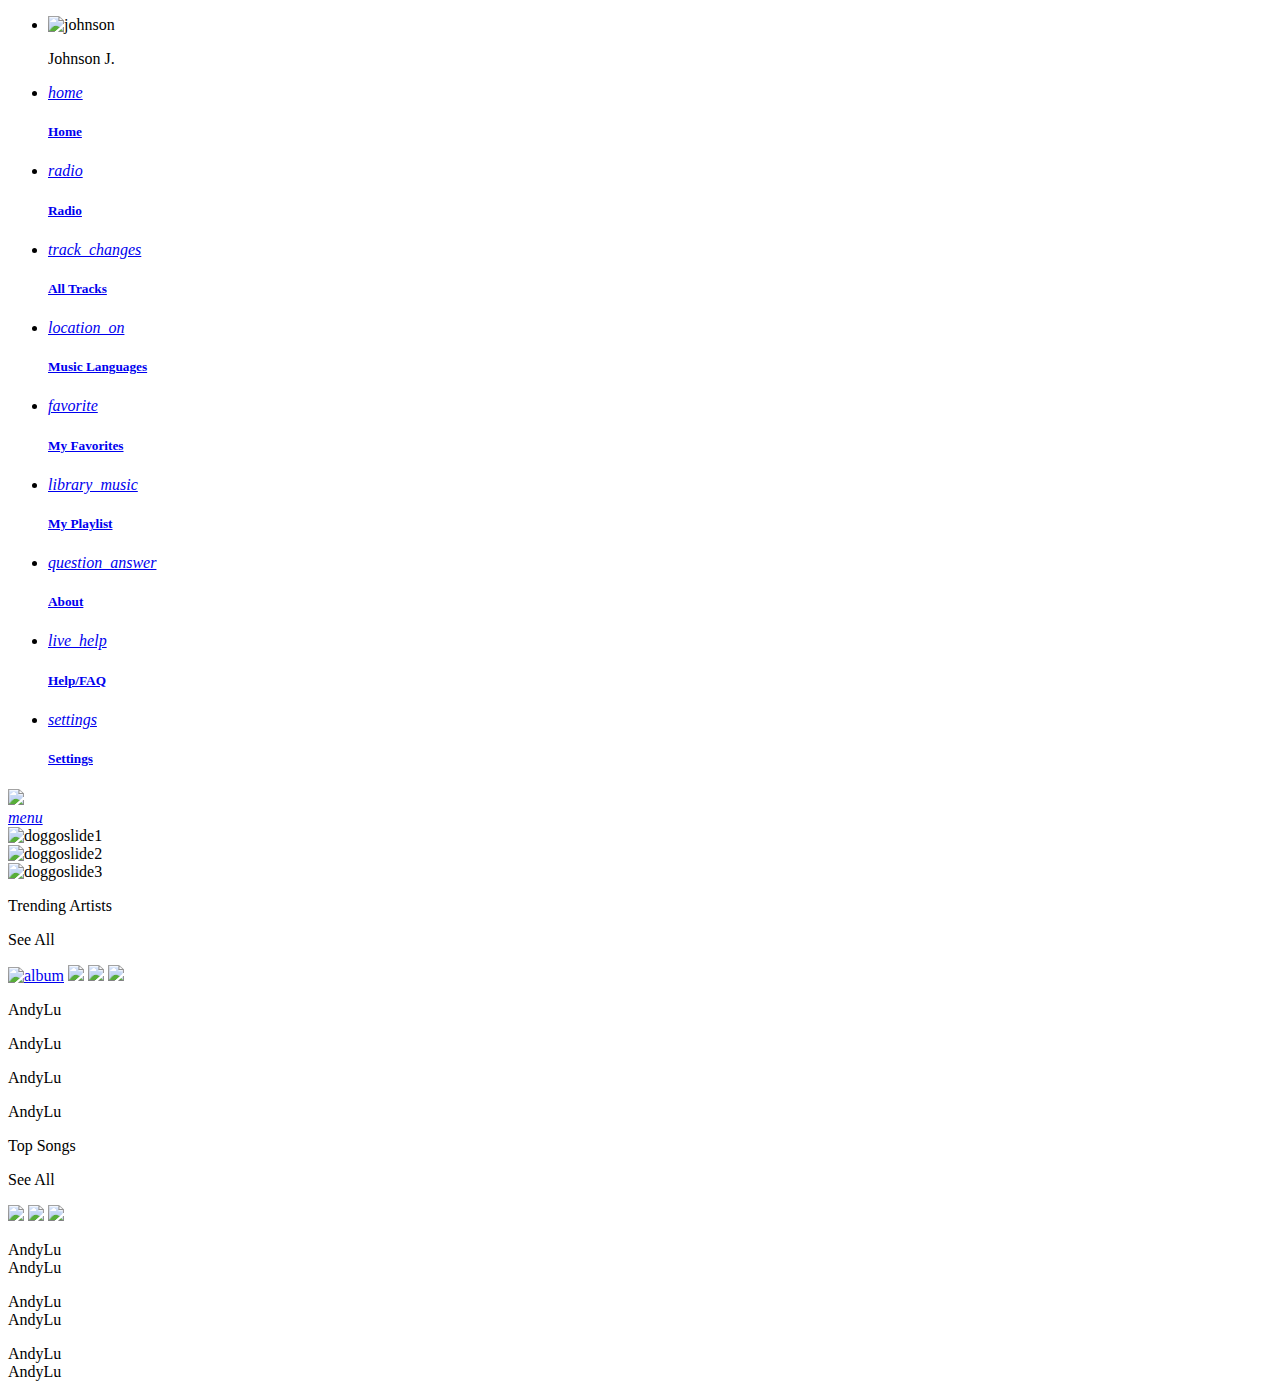
==== index.html @ 695f32c4 "Add files via upload" ====
<!doctype html>
<html>
<head>
<meta charset="utf-8">
<meta name="viewport" content="width=device-width, initial-scale=1.0">
<title>app</title>
<link href="css/framework7.min.css" rel="stylesheet">
<link href="css/f7-icons.css" rel="stylesheet">
<link href="css/material-icons.css" rel="stylesheet">
<link href="css/style.css" rel="stylesheet">
</head>

<body>
	
	<div id="app">
      <!-- Statusbar overlay -->
      <div class="statusbar"></div>

      <!-- Your main view, should have "view-main" class -->
      <div class="view view-main view-init">
      
		  <section class="panel panel-left panel-cover">
		  	
			  
			<div class="block">
		  	<div class="list media-list">
				<ul>
					
				<li>
					<div class="row">
					<img src="img/Artboard 14.png" class="johnson col-30" alt="johnson"> 
					<p class="col-70">Johnson J.</p>
					</div>
					
					
				</li>
					
				<li>
					<a href="#" class="item-content item-link panel-close">
						<div class="item-media">
							<i class="material-icons">home</i>
						</div>
						
						
						<div class="item-inner">
						<div class="item-title-row">
						<h5 class="item-title">Home</h5></div>
						<div class="item-text"></div>
						</div>
						</a>
				</li>
				<li>
					
					<a href="/radio/" class="item-content item-link panel-close">
						<div class="item-media">
						<i class="material-icons">radio</i>
						
						
						</div>
						<div class="item-inner">
						<div class="item-title-row">
						<h5 class="item-title">Radio</h5></div>
						<div class="item-text"></div>
						
						
						</div>
						
						
					</a>
				</li>
				
					<li>
					<a href="/espresso/" class="item-content item-link panel-close">
						<div class="item-media">
							<i class="material-icons">track_changes</i>
						
						</div>
						<div class="item-inner">
						<div class="item-title-row">
						<h5 class="item-title">All Tracks</h5></div>
						<div class="item-text"></div>
					
						</div>
						
						
					</a>
				</li>
				<li>
					<a href="/adopta/" class="item-content item-link panel-close">
						<div class="item-media">
							<i class="material-icons">location_on</i>
						
						</div>
						
						<div class="item-inner">
						<div class="item-title-row">
						<h5 class="item-title">Music Languages</h5></div>
						<div class="item-text"></div>
						
						
						</div>
						
						
					</a>
				</li>
					
					<li>
					<a href="/veterinario/" class="item-content item-link panel-close">
						<div class="item-media">
							<i class="material-icons">favorite</i>
						
						
						</div>
						
					<div class="item-inner">
						<div class="item-title-row">
						<h5 class="item-title">My Favorites</h5></div>
						<div class="item-text"></div>
						
						
						</div>
						
						
					</a>
				</li>
					
					
			
				
				<li>
					<a href="/chat/" class="item-content item-link  panel-close">
						<div class="item-media">
							<i class="material-icons">library_music</i>
						</div>
						
						
				
						
						<div class="item-inner">
						<div class="item-title-row">
						<h5 class="item-title">My Playlist</h5></div>
						<div class="item-text"></div>
						
						
						</div>
						
						
					</a>
				</li>
				<li>
					<a href="/rastrear/" class="item-content item-link panel-close">
						<div class="item-media">
							<i class="material-icons">question_answer</i>
						
						
						</div>
						
						
						<div class="item-inner">
						<div class="item-title-row">
						<h5 class="item-title">About</h5></div>
						<div class="item-text"></div>
						
						
						</div>
						
						
					</a>
				</li>
				
				
				<li>
					<a href="/about/" class="item-content item-link panel-close">
						<div class="item-media">
							<i class="material-icons">live_help</i>
						
						
						</div>
						
						
						<div class="item-inner">
						<div class="item-title-row">
						<h5 class="item-title">Help/FAQ</h5></div>
						<div class="item-text"></div>
						
						
						</div>
						
						
					</a>
				</li>
						
				<li>
					<a href="/about/" class="item-content item-link panel-close">
						<div class="item-media">
							<i class="material-icons">settings</i>
						
						
						</div>
						
						
						<div class="item-inner">
						<div class="item-title-row">
						<h5 class="item-title">Settings</h5></div>
						<div class="item-text"></div>
						
						
						</div>
						
						
					</a>
				</li>	
				
				</ul>
			</div>
			</div> 
			 
			  
			  
		  </section>
		  
		  
		  
        <section data-name="home" class="page">

          <!-- Top Navbar -->
          <nav class="navbar">
            <div class="navbar-inner">
              <div class="title">
				 
				  <img src="img/Love&Barks-02.png" class="img-fluid logo">
				  
				  
				 </div>
			<div class="right">
			<a href="#" class="link panel-open" data-panel="left"><i class="material-icons">menu</i></a>
				
			
			</div>
            </div>
          </nav>

  
          <!-- Scrollable page content -->
          <div class="page-content">
			  	<article class="block">
	
			<div class="swiper-container swiper-init" data-speed="400" data-space-between="40" data-slides-per-view="1" data-pagination='{"el": ".swiper-pagination"}'>
    <!-- Slides wrapper -->
		<div class="swiper-wrapper">
			<!-- Slides -->
			<div class="swiper-slide"> 
				<img src="img/Slider/slider1.jpg" class="img-fluid" alt="doggoslide1">
				
				
			</div>
			
			<div class="swiper-slide">
				<img src="img/slider2.jpg" class="img-fluid" alt="doggoslide2">
				
			
			</div>
			<div class="swiper-slide">
				<img src= "img/Slider/slider3.jpg" class="img-fluid" alt="doggoslide3">
				 
				 
			</div>
			
			
			

		</div>
		<!-- Pagination, if required -->
		<div class="swiper-pagination"></div>
	</div>
		</article>	
			  
			  
		
			  
			  
		<article class="block">
			
			<div class="row">
			<p class="col-70 blue1">Trending Artists</p> 
			<p class="col-20">See All</p> 
			</div> 
			  
			<div class="row">
				<a href="/espresso/" class="col-25"><img class="trending-artist col-100" src="img/Artistas/artist1.jpg" alt="album"></a>
				<img class="trending-artist col-25" src="img/Artistas/asrtist4.jpg">
				<img class="trending-artist col-25" src="img/junior-moran-1314434-unsplash (1).jpg">
				<img class="trending-artist col-25" src="img/philipe-cavalcante-539505-unsplash.jpg">
			</div>
			
			<div class="row">
			<p class="col-25 nombre1">AndyLu</p>
			<p class="col-25 nombre1">AndyLu</p>
			<p class="col-25 nombre1">AndyLu</p>
			<p class="col-25 nombre17">AndyLu</p>
			</div>
		
			<div class="row">
			<p class="col-70 blue1">Top Songs</p> 
			<p class="col-30">See All</p> 
			</div> 
			  <div class="row">
				<img class="topsong col-33" src="img/alb1.jpg">
				<img class="topsong col-33" src="img/alb4.jpg">
				 <img class="topsong col-33" src="img/alb3.jpg">
				 
			</div>
			<div class="row">
			<p class="col-33 nombre1 blue1">AndyLu <br><span> AndyLu</span></p>
			<p class="col-33 nombre1 blue1">AndyLu <br><span> AndyLu</span></p>
			<p class="col-33 nombre1 blue1">AndyLu <br><span> AndyLu</span></p>
			
			</div>
			
			  
			  
			  
          		
		
			  </article>  
		</div>
		 </section>
     </div>
     </div>
	
	
	
	
	
		

	<script src="js/framework7.min.js"></script>
	<script src="js/my-app.js"></script>
	
</body>
</html>
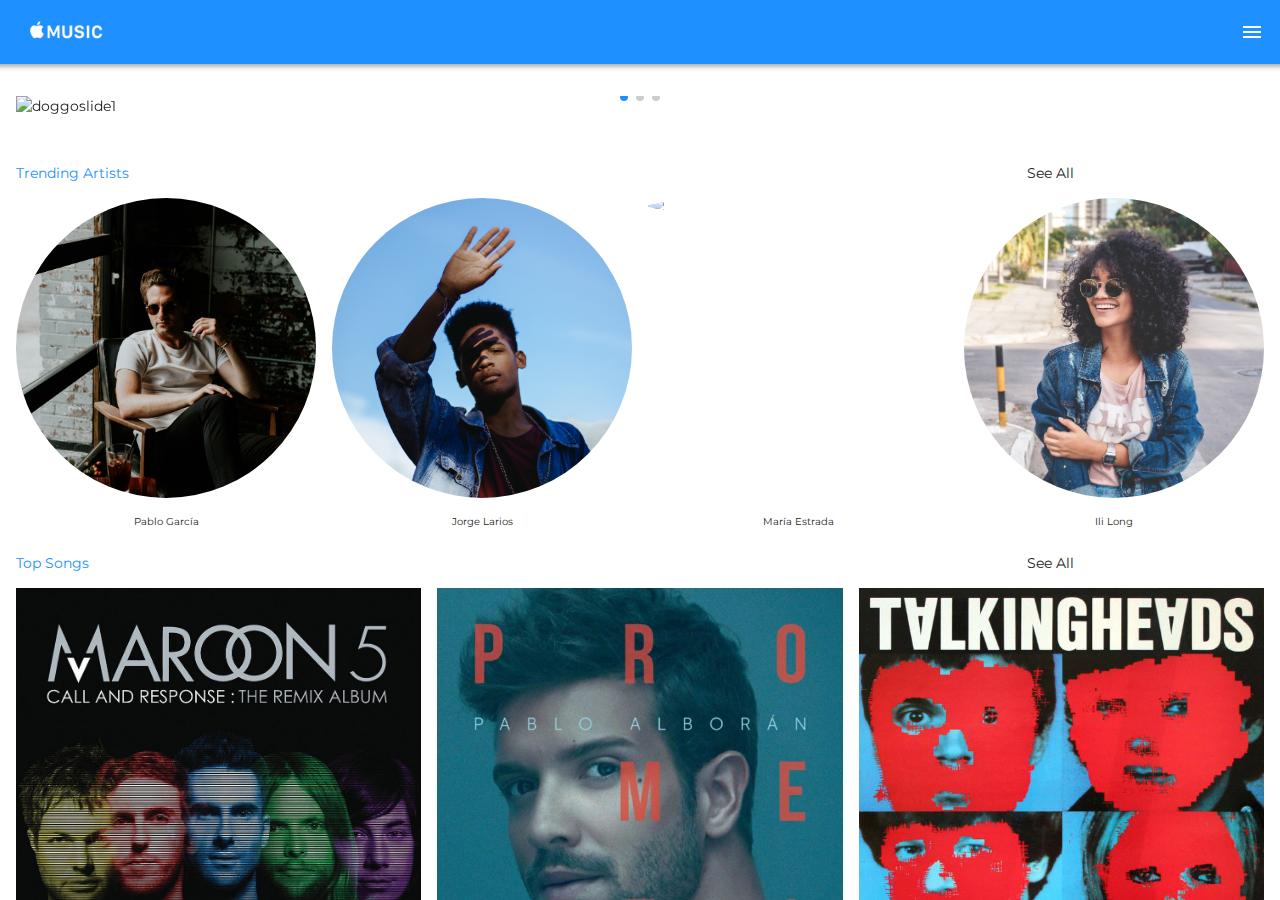
==== commit b5b35b3e: "Add files via upload" ====
--- a/index.html
+++ b/index.html
@@ -28,8 +28,8 @@
 					
 				<li>
 					<div class="row">
-					<img src="img/Artboard 14.png" class="johnson col-30" alt="johnson"> 
-					<p class="col-70">Johnson J.</p>
+					<img src="img/adele.jpg" class="johnson col-30" alt="johnson"> 
+					<p class="col-70">Adele</p>
 					</div>
 					
 					
@@ -228,7 +228,7 @@
             <div class="navbar-inner">
               <div class="title">
 				 
-				  <img src="img/Love&Barks-02.png" class="img-fluid logo">
+				  <img src="img/apple_music_logo_png_49059.png" class="img-fluid logo">
 				  
 				  
 				 </div>
@@ -294,26 +294,26 @@
 			</div>
 			
 			<div class="row">
-			<p class="col-25 nombre1">AndyLu</p>
-			<p class="col-25 nombre1">AndyLu</p>
-			<p class="col-25 nombre1">AndyLu</p>
-			<p class="col-25 nombre17">AndyLu</p>
+			<p class="col-25 nombre1">Pablo García</p>
+			<p class="col-25 nombre1">Jorge Larios</p>
+			<p class="col-25 nombre1">María Estrada</p>
+			<p class="col-25 nombre1">Ili Long</p>
 			</div>
 		
 			<div class="row">
 			<p class="col-70 blue1">Top Songs</p> 
-			<p class="col-30">See All</p> 
+			<p class="col-20">See All</p> 
 			</div> 
 			  <div class="row">
-				<img class="topsong col-33" src="img/alb1.jpg">
+				<a href="/radio/" class="col-33"><img class="topsong col-100" src="img/alb1.jpg"></a>
 				<img class="topsong col-33" src="img/alb4.jpg">
 				 <img class="topsong col-33" src="img/alb3.jpg">
 				 
 			</div>
 			<div class="row">
-			<p class="col-33 nombre1 blue1">AndyLu <br><span> AndyLu</span></p>
-			<p class="col-33 nombre1 blue1">AndyLu <br><span> AndyLu</span></p>
-			<p class="col-33 nombre1 blue1">AndyLu <br><span> AndyLu</span></p>
+			<p class="col-33 nombre1 blue1">Remix Album <br><span> Maroon 5</span></p>
+			<p class="col-33 nombre1 blue1">Prometo<br><span> Pablo Alboran</span></p>
+			<p class="col-33 nombre1 blue1">Remain Light <br><span>Talking Heads</span></p>
 			
 			</div>
 			
--- a/css/framework7.min.css
+++ b/css/framework7.min.css
@@ -0,0 +1,12 @@
+/**
+ * Framework7 3.6.5
+ * Full featured mobile HTML framework for building iOS & Android apps
+ * http://framework7.io/
+ *
+ * Copyright 2014-2019 Vladimir Kharlampidi
+ *
+ * Released under the MIT License
+ *
+ * Released on: January 4, 2019
+ */
+.framework7-root,body,html{position:relative;height:100%;width:100%;overflow-x:hidden}body{margin:0;padding:0;font-size:14px;width:100%;background:#fff;overflow:hidden;-webkit-text-size-adjust:100%;-webkit-font-smoothing:antialiased}.framework7-root{overflow:hidden;-webkit-box-sizing:border-box;box-sizing:border-box}.framework7-initializing *,.framework7-initializing :after,.framework7-initializing :before{-webkit-transition-duration:0s!important;transition-duration:0s!important}@media (width:1024px) and (height:691px) and (orientation:landscape){.framework7-root,body,html{height:671px}}@media (width:1024px) and (height:692px) and (orientation:landscape){.framework7-root,body,html{height:672px}}*{-webkit-tap-highlight-color:transparent;-webkit-touch-callout:none}a,input,select,textarea{outline:0}a{cursor:pointer;text-decoration:none}p{margin:1em 0}.disabled{opacity:.55!important;pointer-events:none!important}.ios body{font-family:-apple-system,SF UI Text,Helvetica Neue,Helvetica,Arial,sans-serif;color:#000;line-height:1.4}.ios .if-md,.ios .md-only{display:none!important}.ios a{color:#007aff}@media (width:1024px) and (height:691px) and (orientation:landscape){.ios,.ios .framework7-root,.ios body{height:671px}}@media (width:1024px) and (height:692px) and (orientation:landscape){.ios,.ios .framework7-root,.ios body{height:672px}}.ios .theme-dark{color:#fff}.ios .color-theme-red a{color:#ff3b30}.ios .color-theme-green a{color:#4cd964}.ios .color-theme-blue a{color:#007aff}.ios .color-theme-pink a{color:#ff2d55}.ios .color-theme-yellow a{color:#fc0}.ios .color-theme-orange a{color:#ff9500}.ios .color-theme-gray a{color:#8e8e93}.ios .color-theme-white a{color:#fff}.ios .color-theme-black a{color:#000}.ios a.color-red{color:#ff3b30}.ios a.color-green{color:#4cd964}.ios a.color-blue{color:#007aff}.ios a.color-pink{color:#ff2d55}.ios a.color-yellow{color:#fc0}.ios a.color-orange{color:#ff9500}.ios a.color-gray{color:#8e8e93}.ios a.color-white{color:#fff}.ios a.color-black{color:#000}.md body{font-family:Roboto,Noto,Helvetica,Arial,sans-serif;color:#212121;line-height:1.5}.md .if-ios,.md .ios-only{display:none!important}.md a{color:#2196f3}.md .theme-dark{color:rgba(255,255,255,.87)}.md .color-theme-red a{color:#f44336}.md .color-theme-green a{color:#4caf50}.md .color-theme-blue a{color:#2196f3}.md .color-theme-pink a{color:#e91e63}.md .color-theme-yellow a{color:#ffeb3b}.md .color-theme-orange a{color:#ff9800}.md .color-theme-gray a{color:#9e9e9e}.md .color-theme-white a{color:#fff}.md .color-theme-black a{color:#000}.md a.color-red{color:#f44336}.md a.color-green{color:#4caf50}.md a.color-blue{color:#2196f3}.md a.color-pink{color:#e91e63}.md a.color-yellow{color:#ffeb3b}.md a.color-orange{color:#ff9800}.md a.color-gray{color:#9e9e9e}.md a.color-white{color:#fff}.md a.color-black{color:#000}.statusbar{position:absolute;left:0;top:0;width:100%;z-index:10000;-webkit-box-sizing:border-box;box-sizing:border-box;display:none}html.device-ios .statusbar,html.ios:not(.device-ios):not(.device-android) .statusbar{height:20px}html.device-android .statusbar,html.md:not(.device-ios):not(.device-android) .statusbar{height:24px}html.device-ios.device-iphone-x .statusbar{height:constant(safe-area-inset-top);height:env(safe-area-inset-top)}html.with-statusbar .statusbar{display:block}html.with-statusbar.device-ios .framework7-root,html.with-statusbar.ios:not(.device-ios):not(.device-android) .framework7-root{padding-top:20px}html.with-statusbar.device-android .framework7-root,html.with-statusbar.md:not(.device-ios):not(.device-android) .framework7-root{padding-top:24px}html.with-statusbar.device-iphone-x .framework7-root{padding-top:constant(safe-area-inset-top);padding-top:env(safe-area-inset-top)}.ios .statusbar{background:#f7f7f8}.ios .theme-dark .statusbar{background-color:#1b1b1b}.md .statusbar{background:#0a6ebd}.md .color-theme-red .statusbar{background:#d2190b}.md .color-theme-green .statusbar{background:#357a38}.md .color-theme-blue .statusbar{background:#0a6ebd}.md .color-theme-pink .statusbar{background:#aa1145}.md .color-theme-yellow .statusbar{background:#eed500}.md .color-theme-orange .statusbar{background:#b36a00}.md .color-theme-gray .statusbar{background:#787878}.md .color-theme-white .statusbar{background:#d9d9d9}.md .color-theme-black .statusbar{background:#000}.view,.views{position:relative;height:100%;z-index:5000;overflow:hidden;-webkit-box-sizing:border-box;box-sizing:border-box}.pages{position:relative;width:100%;height:100%;overflow:hidden}.page{-webkit-box-sizing:border-box;box-sizing:border-box;position:absolute;left:0;top:0;width:100%;height:100%;-webkit-transform:translate3d(0,0,0);transform:translate3d(0,0,0)}.page.stacked{display:none}.page-previous{pointer-events:none}.page-content{overflow:auto;-webkit-overflow-scrolling:touch;-webkit-box-sizing:border-box;box-sizing:border-box;height:100%;position:relative;z-index:1}.ios .page-shadow-effect{position:absolute;top:0;width:16px;bottom:0;z-index:-1;content:'';opacity:0;right:100%;background:-webkit-gradient(linear,left top,right top,from(rgba(0,0,0,0)),color-stop(10%,rgba(0,0,0,0)),color-stop(50%,rgba(0,0,0,.01)),to(rgba(0,0,0,.2)));background:-webkit-linear-gradient(left,rgba(0,0,0,0) 0%,rgba(0,0,0,0) 10%,rgba(0,0,0,.01) 50%,rgba(0,0,0,.2) 100%);background:linear-gradient(to right,rgba(0,0,0,0) 0%,rgba(0,0,0,0) 10%,rgba(0,0,0,.01) 50%,rgba(0,0,0,.2) 100%)}.ios .page-opacity-effect{position:absolute;left:0;top:0;background:rgba(0,0,0,.1);width:100%;bottom:0;content:'';opacity:0;z-index:10000}.ios .router-dynamic-navbar-inside .page-opacity-effect,.ios .router-dynamic-navbar-inside .page-shadow-effect{top:44px}.ios .page{background:#efeff4}.ios .page-previous{-webkit-transform:translate3d(-20%,0,0);transform:translate3d(-20%,0,0)}.ios .page-next{-webkit-transform:translate3d(100%,0,0);transform:translate3d(100%,0,0)}.ios .page-previous .page-opacity-effect{opacity:1}.ios .page-previous:after{opacity:1}.ios .page-current .page-shadow-effect{opacity:1}.ios .page-transitioning,.ios .page-transitioning .page-opacity-effect,.ios .page-transitioning .page-shadow-effect{-webkit-transition-duration:.4s;transition-duration:.4s}.ios .router-transition-backward .page-current,.ios .router-transition-backward .page-next,.ios .router-transition-backward .page-previous:not(.stacked),.ios .router-transition-forward .page-current,.ios .router-transition-forward .page-next,.ios .router-transition-forward .page-previous:not(.stacked){pointer-events:none}.ios .router-transition-css-forward .page-next{-webkit-animation:ios-page-next-to-current .4s forwards;animation:ios-page-next-to-current .4s forwards}.ios .router-transition-css-forward .page-next:before{position:absolute;top:0;width:16px;bottom:0;z-index:-1;content:'';opacity:0;right:100%;background:-webkit-gradient(linear,left top,right top,from(rgba(0,0,0,0)),color-stop(10%,rgba(0,0,0,0)),color-stop(50%,rgba(0,0,0,.01)),to(rgba(0,0,0,.2)));background:-webkit-linear-gradient(left,rgba(0,0,0,0) 0%,rgba(0,0,0,0) 10%,rgba(0,0,0,.01) 50%,rgba(0,0,0,.2) 100%);background:linear-gradient(to right,rgba(0,0,0,0) 0%,rgba(0,0,0,0) 10%,rgba(0,0,0,.01) 50%,rgba(0,0,0,.2) 100%);-webkit-animation:ios-page-next-to-current-shadow .4s forwards;animation:ios-page-next-to-current-shadow .4s forwards}.ios .router-transition-css-forward .page-current{-webkit-animation:ios-page-current-to-previous .4s forwards;animation:ios-page-current-to-previous .4s forwards}.ios .router-transition-css-forward .page-current:after{position:absolute;left:0;top:0;background:rgba(0,0,0,.1);width:100%;bottom:0;content:'';opacity:0;z-index:10000;-webkit-animation:ios-page-current-to-previous-opacity .4s forwards;animation:ios-page-current-to-previous-opacity .4s forwards}.ios .router-transition-css-forward.router-dynamic-navbar-inside .page-current:after,.ios .router-transition-css-forward.router-dynamic-navbar-inside .page-next:before{top:44px}.ios .router-transition-css-backward .page-current,.ios .router-transition-css-backward .page-previous{pointer-events:none}.ios .router-transition-css-backward .page-previous{-webkit-animation:ios-page-previous-to-current .4s forwards;animation:ios-page-previous-to-current .4s forwards}.ios .router-transition-css-backward .page-previous:after{position:absolute;left:0;top:0;background:rgba(0,0,0,.1);width:100%;bottom:0;content:'';opacity:0;z-index:10000;-webkit-animation:ios-page-previous-to-current-opacity .4s forwards;animation:ios-page-previous-to-current-opacity .4s forwards}.ios .router-transition-css-backward .page-current{-webkit-animation:ios-page-current-to-next .4s forwards;animation:ios-page-current-to-next .4s forwards}.ios .router-transition-css-backward .page-current:before{position:absolute;top:0;width:16px;bottom:0;z-index:-1;content:'';opacity:0;right:100%;background:-webkit-gradient(linear,left top,right top,from(rgba(0,0,0,0)),color-stop(10%,rgba(0,0,0,0)),color-stop(50%,rgba(0,0,0,.01)),to(rgba(0,0,0,.2)));background:-webkit-linear-gradient(left,rgba(0,0,0,0) 0%,rgba(0,0,0,0) 10%,rgba(0,0,0,.01) 50%,rgba(0,0,0,.2) 100%);background:linear-gradient(to right,rgba(0,0,0,0) 0%,rgba(0,0,0,0) 10%,rgba(0,0,0,.01) 50%,rgba(0,0,0,.2) 100%);-webkit-animation:ios-page-current-to-next-shadow .4s forwards;animation:ios-page-current-to-next-shadow .4s forwards}.ios .router-transition-css-backward.router-dynamic-navbar-inside .page-current:before,.ios .router-transition-css-backward.router-dynamic-navbar-inside .page-previous:after{top:44px}.ios .theme-dark .page,.page.ios .theme-dark{background:#171717}@-webkit-keyframes ios-page-next-to-current{from{-webkit-transform:translate3d(100%,0,0);transform:translate3d(100%,0,0)}to{-webkit-transform:translate3d(0%,0,0);transform:translate3d(0%,0,0)}}@keyframes ios-page-next-to-current{from{-webkit-transform:translate3d(100%,0,0);transform:translate3d(100%,0,0)}to{-webkit-transform:translate3d(0%,0,0);transform:translate3d(0%,0,0)}}@-webkit-keyframes ios-page-previous-to-current{from{-webkit-transform:translate3d(-20%,0,0);transform:translate3d(-20%,0,0)}to{-webkit-transform:translate3d(0%,0,0);transform:translate3d(0%,0,0)}}@keyframes ios-page-previous-to-current{from{-webkit-transform:translate3d(-20%,0,0);transform:translate3d(-20%,0,0)}to{-webkit-transform:translate3d(0%,0,0);transform:translate3d(0%,0,0)}}@-webkit-keyframes ios-page-current-to-previous{from{-webkit-transform:translate3d(0,0,0);transform:translate3d(0,0,0)}to{-webkit-transform:translate3d(-20%,0,0);transform:translate3d(-20%,0,0)}}@keyframes ios-page-current-to-previous{from{-webkit-transform:translate3d(0,0,0);transform:translate3d(0,0,0)}to{-webkit-transform:translate3d(-20%,0,0);transform:translate3d(-20%,0,0)}}@-webkit-keyframes ios-page-current-to-next{from{-webkit-transform:translate3d(0,0,0);transform:translate3d(0,0,0)}to{-webkit-transform:translate3d(100%,0,0);transform:translate3d(100%,0,0)}}@keyframes ios-page-current-to-next{from{-webkit-transform:translate3d(0,0,0);transform:translate3d(0,0,0)}to{-webkit-transform:translate3d(100%,0,0);transform:translate3d(100%,0,0)}}@-webkit-keyframes ios-page-next-to-current-shadow{from{opacity:0}to{opacity:1}}@keyframes ios-page-next-to-current-shadow{from{opacity:0}to{opacity:1}}@-webkit-keyframes ios-page-previous-to-current-opacity{from{opacity:1}to{opacity:0}}@keyframes ios-page-previous-to-current-opacity{from{opacity:1}to{opacity:0}}@-webkit-keyframes ios-page-current-to-previous-opacity{from{opacity:0}to{opacity:1}}@keyframes ios-page-current-to-previous-opacity{from{opacity:0}to{opacity:1}}@-webkit-keyframes ios-page-current-to-next-shadow{from{opacity:1}to{opacity:0}}@keyframes ios-page-current-to-next-shadow{from{opacity:1}to{opacity:0}}.md .page-shadow-effect{position:absolute;top:0;width:16px;bottom:0;z-index:-1;content:'';opacity:0;right:100%;background:-webkit-gradient(linear,left top,right top,from(rgba(0,0,0,0)),color-stop(10%,rgba(0,0,0,0)),color-stop(50%,rgba(0,0,0,.01)),to(rgba(0,0,0,.2)));background:-webkit-linear-gradient(left,rgba(0,0,0,0) 0%,rgba(0,0,0,0) 10%,rgba(0,0,0,.01) 50%,rgba(0,0,0,.2) 100%);background:linear-gradient(to right,rgba(0,0,0,0) 0%,rgba(0,0,0,0) 10%,rgba(0,0,0,.01) 50%,rgba(0,0,0,.2) 100%)}.md .page-opacity-effect{position:absolute;left:0;top:0;background:rgba(0,0,0,.1);width:100%;bottom:0;content:'';opacity:0;z-index:10000}.md .page{background:#fff}.md .page-next{-webkit-transform:translate3d(0,56px,0);transform:translate3d(0,56px,0);opacity:0;pointer-events:none}.md .page-next.page-next-on-right{-webkit-transform:translate3d(100%,0,0);transform:translate3d(100%,0,0)}.md .page-transitioning,.md .page-transitioning .page-opacity-effect,.md .page-transitioning .page-shadow-effect{-webkit-transition-duration:250ms;transition-duration:250ms}.md .page-transitioning-swipeback,.md .page-transitioning-swipeback .page-opacity-effect,.md .page-transitioning-swipeback .page-shadow-effect{-webkit-transition-duration:.4s;transition-duration:.4s}.md .router-transition-backward .page,.md .router-transition-forward .page{pointer-events:none}.md .router-transition-css-forward .page-next{-webkit-animation:md-page-next-to-current 250ms forwards;animation:md-page-next-to-current 250ms forwards}.md .router-transition-css-forward .page-current{-webkit-animation:none;animation:none}.md .router-transition-css-backward .page-current{-webkit-animation:md-page-current-to-next 250ms forwards;animation:md-page-current-to-next 250ms forwards}.md .router-transition-css-backward .page-previous{-webkit-animation:none;animation:none}.md .theme-dark .page,.page.md .theme-dark{background:#171717}@-webkit-keyframes md-page-next-to-current{from{-webkit-transform:translate3d(0,56px,0);transform:translate3d(0,56px,0);opacity:0}to{-webkit-transform:translate3d(0,0px,0);transform:translate3d(0,0px,0);opacity:1}}@keyframes md-page-next-to-current{from{-webkit-transform:translate3d(0,56px,0);transform:translate3d(0,56px,0);opacity:0}to{-webkit-transform:translate3d(0,0px,0);transform:translate3d(0,0px,0);opacity:1}}@-webkit-keyframes md-page-current-to-next{from{-webkit-transform:translate3d(0,0,0);transform:translate3d(0,0,0);opacity:1}to{-webkit-transform:translate3d(0,56px,0);transform:translate3d(0,56px,0);opacity:0}}@keyframes md-page-current-to-next{from{-webkit-transform:translate3d(0,0,0);transform:translate3d(0,0,0);opacity:1}to{-webkit-transform:translate3d(0,56px,0);transform:translate3d(0,56px,0);opacity:0}}.link,.tab-link{display:-webkit-inline-box;display:-webkit-inline-flex;display:-ms-inline-flexbox;display:inline-flex;-webkit-box-align:center;-webkit-align-items:center;-ms-flex-align:center;align-items:center;-webkit-align-content:center;-ms-flex-line-pack:center;align-content:center;-webkit-box-pack:center;-webkit-justify-content:center;-ms-flex-pack:center;justify-content:center;position:relative;-webkit-box-sizing:border-box;box-sizing:border-box;-webkit-transform:translate3d(0,0,0);transform:translate3d(0,0,0);z-index:1}.ios .link{-webkit-transition:opacity .3s;transition:opacity .3s}.ios .link i+i,.ios .link i+span,.ios .link span+i,.ios .link span+span{margin-left:7px}.ios .link.active-state{opacity:.3;-webkit-transition-duration:0s;transition-duration:0s}.md .link i+i,.md .link i+span,.md .link span+i,.md .link span+span{margin-left:8px}.navbar{position:relative;left:0;top:0;width:100%;z-index:500;-webkit-backface-visibility:hidden;backface-visibility:hidden;-webkit-box-sizing:border-box;box-sizing:border-box;margin:0;-webkit-transform:translate3d(0,0,0);transform:translate3d(0,0,0)}.navbar b{font-weight:500}.navbar a.link{display:-webkit-box;display:-webkit-flex;display:-ms-flexbox;display:flex}.navbar .left,.navbar .right,.navbar .title{position:relative;z-index:1}.navbar .title{text-align:center;position:relative;overflow:hidden;text-overflow:ellipsis;white-space:nowrap;-webkit-flex-shrink:10;-ms-flex-negative:10;flex-shrink:10;font-weight:500;display:inline-block}.navbar .subtitle{display:block}.navbar .left,.navbar .right{-webkit-flex-shrink:0;-ms-flex-negative:0;flex-shrink:0;display:-webkit-box;display:-webkit-flex;display:-ms-flexbox;display:flex;-webkit-box-pack:start;-webkit-justify-content:flex-start;-ms-flex-pack:start;justify-content:flex-start;-webkit-box-align:center;-webkit-align-items:center;-ms-flex-align:center;align-items:center;-webkit-transform:translate3d(0,0,0);transform:translate3d(0,0,0)}.navbar .right:first-child{position:absolute;height:100%}.navbar-inner{position:absolute;left:0;top:0;width:100%;height:100%;display:-webkit-box;display:-webkit-flex;display:-ms-flexbox;display:flex;-webkit-box-align:center;-webkit-align-items:center;-ms-flex-align:center;align-items:center;-webkit-box-sizing:border-box;box-sizing:border-box}.navbar-inner.stacked{display:none}.page>.navbar,.view>.navbar,.views>.navbar{position:absolute}.ios .navbar{height:44px;font-size:17px;background:#f7f7f8}.ios .navbar.no-hairline:after{display:none!important}.ios .navbar:after{-webkit-backface-visibility:hidden;backface-visibility:hidden}.ios .navbar a.link{-webkit-box-pack:start;-webkit-justify-content:flex-start;-ms-flex-pack:start;justify-content:flex-start;line-height:44px;height:44px}.ios .navbar a.icon-only{width:44px;margin:0;-webkit-box-pack:center;-webkit-justify-content:center;-ms-flex-pack:center;justify-content:center}.ios .navbar .title{font-size:17px;margin:0;line-height:1.2}.ios .navbar .subtitle{color:#6d6d72;line-height:1;font-size:10px;text-align:center;font-weight:400}.ios .navbar .left a+a,.ios .navbar .right a+a{margin-left:15px}.ios .navbar .title,.ios .navbar b{font-weight:600}.ios .navbar .left{margin-right:10px}.ios .navbar .right{margin-left:10px}.ios .navbar .right:first-child{right:8px}.ios .navbar:after{content:'';position:absolute;background-color:#c4c4c4;display:block;z-index:15;top:auto;right:auto;bottom:0;left:0;height:1px;width:100%;-webkit-transform-origin:50% 100%;transform-origin:50% 100%}.ios.device-pixel-ratio-2 .navbar:after{-webkit-transform:scaleY(.5);transform:scaleY(.5)}.ios.device-pixel-ratio-3 .navbar:after{-webkit-transform:scaleY(.33);transform:scaleY(.33)}.ios .navbar-inner{-webkit-box-pack:justify;-webkit-justify-content:space-between;-ms-flex-pack:justify;justify-content:space-between;padding:0 8px}.ios .navbar~.page-content,.ios .navbar~:not(.no-navbar) .page-content{padding-top:44px}.ios .navbar-previous{pointer-events:none}.ios .navbar-previous .fading,.ios .navbar-previous .left,.ios .navbar-previous .right,.ios .navbar-previous .subnavbar,.ios .navbar-previous>.title{opacity:0}.ios .navbar-previous .sliding{opacity:0}.ios .navbar-previous .subnavbar.sliding,.ios .navbar-previous.sliding .subnavbar{opacity:1;-webkit-transform:translate3d(-100%,0,0);transform:translate3d(-100%,0,0)}.ios .navbar-next{pointer-events:none}.ios .navbar-next .fading,.ios .navbar-next .left,.ios .navbar-next .right,.ios .navbar-next .subnavbar,.ios .navbar-next>.title{opacity:0}.ios .navbar-next .sliding{opacity:0}.ios .navbar-next.sliding .left,.ios .navbar-next.sliding .right,.ios .navbar-next.sliding .subnavbar,.ios .navbar-next.sliding>.title{opacity:0}.ios .navbar-next .subnavbar.sliding,.ios .navbar-next.sliding .subnavbar{opacity:1;-webkit-transform:translate3d(100%,0,0);transform:translate3d(100%,0,0)}.ios .navbar-transitioning{-webkit-transition-duration:.4s;transition-duration:.4s}.ios .navbar-hidden{-webkit-transform:translate3d(0,-100%,0);transform:translate3d(0,-100%,0)}.ios .router-transition-css-backward .navbar-current .left,.ios .router-transition-css-backward .navbar-current .right,.ios .router-transition-css-backward .navbar-current .subnavbar,.ios .router-transition-css-backward .navbar-current>.title,.ios .router-transition-css-forward .navbar-current .left,.ios .router-transition-css-forward .navbar-current .right,.ios .router-transition-css-forward .navbar-current .subnavbar,.ios .router-transition-css-forward .navbar-current>.title{-webkit-animation:ios-navbar-element-fade-out .4s forwards;animation:ios-navbar-element-fade-out .4s forwards}.ios .router-transition-css-backward .navbar-current .left.sliding .icon,.ios .router-transition-css-backward .navbar-current .sliding,.ios .router-transition-css-backward .navbar-current.sliding .left,.ios .router-transition-css-backward .navbar-current.sliding .left .icon,.ios .router-transition-css-backward .navbar-current.sliding .right,.ios .router-transition-css-backward .navbar-current.sliding>.title,.ios .router-transition-css-forward .navbar-current .left.sliding .icon,.ios .router-transition-css-forward .navbar-current .sliding,.ios .router-transition-css-forward .navbar-current.sliding .left,.ios .router-transition-css-forward .navbar-current.sliding .left .icon,.ios .router-transition-css-forward .navbar-current.sliding .right,.ios .router-transition-css-forward .navbar-current.sliding>.title{-webkit-transition-duration:.4s;transition-duration:.4s;opacity:0!important;-webkit-animation:none;animation:none}.ios .router-transition-css-backward .navbar-current .sliding.subnavbar,.ios .router-transition-css-backward .navbar-current.sliding .subnavbar,.ios .router-transition-css-forward .navbar-current .sliding.subnavbar,.ios .router-transition-css-forward .navbar-current.sliding .subnavbar{-webkit-transition-duration:.4s;transition-duration:.4s;-webkit-animation:none;animation:none;opacity:1}.ios .router-transition-css-backward .navbar-previous .left,.ios .router-transition-css-backward .navbar-previous .right,.ios .router-transition-css-backward .navbar-previous .subnavbar,.ios .router-transition-css-backward .navbar-previous>.title,.ios .router-transition-css-forward .navbar-next .left,.ios .router-transition-css-forward .navbar-next .right,.ios .router-transition-css-forward .navbar-next .subnavbar,.ios .router-transition-css-forward .navbar-next>.title{-webkit-animation:ios-navbar-element-fade-in .4s forwards;animation:ios-navbar-element-fade-in .4s forwards}.ios .router-transition-css-backward .navbar-previous .left.sliding .icon,.ios .router-transition-css-backward .navbar-previous .sliding,.ios .router-transition-css-backward .navbar-previous.sliding .left,.ios .router-transition-css-backward .navbar-previous.sliding .left .icon,.ios .router-transition-css-backward .navbar-previous.sliding .right,.ios .router-transition-css-backward .navbar-previous.sliding .subnavbar,.ios .router-transition-css-backward .navbar-previous.sliding>.title,.ios .router-transition-css-forward .navbar-next .left.sliding .icon,.ios .router-transition-css-forward .navbar-next .sliding,.ios .router-transition-css-forward .navbar-next.sliding .left,.ios .router-transition-css-forward .navbar-next.sliding .left .icon,.ios .router-transition-css-forward .navbar-next.sliding .right,.ios .router-transition-css-forward .navbar-next.sliding .subnavbar,.ios .router-transition-css-forward .navbar-next.sliding>.title{-webkit-transition-duration:.4s;transition-duration:.4s;-webkit-animation:none;animation:none;-webkit-transform:translate3d(0,0,0)!important;transform:translate3d(0,0,0)!important;opacity:1!important}.ios .theme-dark .navbar,.navbar.ios .theme-dark{background:#1b1b1b}.ios .theme-dark .navbar:after,.navbar.ios .theme-dark:after{background-color:#282829}.ios .theme-dark .navbar .subtitle,.navbar.ios .theme-dark .subtitle{color:#8e8e93}@media (orientation:landscape){.ios.device-iphone-x .ios-edges .navbar-inner,.ios.device-iphone-x .ios-left-edge .navbar-inner,.ios.device-iphone-x .panel-left .navbar-inner,.ios.device-iphone-x .popup .navbar-inner,.ios.device-iphone-x .sheet-modal .navbar-inner{padding-left:calc(8px + constant(safe-area-inset-right));padding-left:calc(8px + env(safe-area-inset-right))}.ios.device-iphone-x .ios-edges .navbar-inner,.ios.device-iphone-x .ios-right-edge .navbar-inner,.ios.device-iphone-x .panel-right .navbar-inner,.ios.device-iphone-x .popup .navbar-inner,.ios.device-iphone-x .sheet-modal .navbar-inner{padding-right:calc(8px + constant(safe-area-inset-right));padding-right:calc(8px + env(safe-area-inset-right))}}@-webkit-keyframes ios-navbar-element-fade-in{from{opacity:0}to{opacity:1}}@keyframes ios-navbar-element-fade-in{from{opacity:0}to{opacity:1}}@-webkit-keyframes ios-navbar-element-fade-out{from{opacity:1}to{opacity:0}}@keyframes ios-navbar-element-fade-out{from{opacity:1}to{opacity:0}}.md .navbar{height:56px;background:#2196f3;color:#fff;font-size:20px}.md .navbar:after{content:'';position:absolute;right:0;width:100%;top:100%;bottom:auto;height:10px;pointer-events:none;background:-webkit-gradient(linear,left top,left bottom,from(rgba(0,0,0,.3)),color-stop(40%,rgba(0,0,0,.1)),color-stop(50%,rgba(0,0,0,.05)),color-stop(80%,rgba(0,0,0,0)),to(rgba(0,0,0,0)));background:-webkit-linear-gradient(top,rgba(0,0,0,.3) 0%,rgba(0,0,0,.1) 40%,rgba(0,0,0,.05) 50%,rgba(0,0,0,0) 80%,rgba(0,0,0,0) 100%);background:linear-gradient(to bottom,rgba(0,0,0,.3) 0%,rgba(0,0,0,.1) 40%,rgba(0,0,0,.05) 50%,rgba(0,0,0,0) 80%,rgba(0,0,0,0) 100%)}.md .navbar.no-shadow:after{display:none}.md .navbar a{color:inherit}.md .navbar a.link{-webkit-box-pack:center;-webkit-justify-content:center;-ms-flex-pack:center;justify-content:center;padding:0 16px;min-width:48px;height:56px;line-height:56px}.md .navbar a.link:before{content:'';width:152%;height:152%;position:absolute;left:-26%;top:-26%;background-image:-webkit-radial-gradient(center,circle,rgba(255,255,255,.15) 66%,rgba(255,255,255,0) 66%);background-image:radial-gradient(circle at center,rgba(255,255,255,.15) 66%,rgba(255,255,255,0) 66%);background-repeat:no-repeat;background-position:center;background-size:100% 100%;opacity:0;pointer-events:none;-webkit-transition-duration:.6s;transition-duration:.6s}.md .navbar a.link.active-state:before{opacity:1;-webkit-transition-duration:150ms;transition-duration:150ms}.md .navbar a.icon-only{min-width:0;-webkit-flex-shrink:0;-ms-flex-negative:0;flex-shrink:0}.md .navbar .title{margin:0 16px;line-height:1.2;text-align:left}.md .navbar .subtitle{line-height:1.2;font-size:14px;font-weight:400;color:rgba(255,255,255,.85)}.md .navbar .right{margin-left:auto}.md .navbar .right:first-child{right:16px}.md .navbar-inner{-webkit-box-pack:start;-webkit-justify-content:flex-start;-ms-flex-pack:start;justify-content:flex-start;overflow:hidden}.md .page-with-subnavbar .navbar-inner{overflow:visible}.md .navbar~* .page-content,.md .navbar~.page-content{padding-top:56px}@media (min-width:768px){.md .navbar{height:64px}.md .navbar a.link{height:64px;line-height:64px}.md .navbar~* .page-content,.md .navbar~.page-content{padding-top:64px}}.md .navbar-transitioning{-webkit-transition-duration:.4s;transition-duration:.4s}.md .navbar-hidden{-webkit-transform:translate3d(0,-100%,0);transform:translate3d(0,-100%,0)}.md .navbar-hidden:after{display:none}.md .color-theme-red .navbar,.md .color-theme-red.navbar{background:#f44336}.md .color-theme-green .navbar,.md .color-theme-green.navbar{background:#4caf50}.md .color-theme-blue .navbar,.md .color-theme-blue.navbar{background:#2196f3}.md .color-theme-pink .navbar,.md .color-theme-pink.navbar{background:#e91e63}.md .color-theme-yellow .navbar,.md .color-theme-yellow.navbar{background:#ffeb3b}.md .color-theme-orange .navbar,.md .color-theme-orange.navbar{background:#ff9800}.md .color-theme-gray .navbar,.md .color-theme-gray.navbar{background:#9e9e9e}.md .color-theme-white .navbar,.md .color-theme-white.navbar{background:#fff}.md .color-theme-black .navbar,.md .color-theme-black.navbar{background:#000}.md .navbar.color-red{background:#f44336}.md .navbar.color-green{background:#4caf50}.md .navbar.color-blue{background:#2196f3}.md .navbar.color-pink{background:#e91e63}.md .navbar.color-yellow{background:#ffeb3b}.md .navbar.color-orange{background:#ff9800}.md .navbar.color-gray{background:#9e9e9e}.md .navbar.color-white{background:#fff}.md .navbar.color-black{background:#000}@media (orientation:landscape){.md.device-iphone-x .ios-edges .navbar-inner,.md.device-iphone-x .ios-left-edge .navbar-inner,.md.device-iphone-x .panel-left .navbar-inner,.md.device-iphone-x .popup .navbar-inner,.md.device-iphone-x .sheet-modal .navbar-inner{padding-left:constant(safe-area-inset-left);padding-left:env(safe-area-inset-left)}.md.device-iphone-x .ios-edges .navbar-inner,.md.device-iphone-x .ios-right-edge .navbar-inner,.md.device-iphone-x .panel-right .navbar-inner,.md.device-iphone-x .popup .navbar-inner,.md.device-iphone-x .sheet-modal .navbar-inner{padding-right:constant(safe-area-inset-right);padding-right:env(safe-area-inset-right)}}.toolbar{width:100%;position:relative;margin:0;-webkit-transform:translate3d(0,0,0);transform:translate3d(0,0,0);-webkit-backface-visibility:hidden;backface-visibility:hidden;z-index:500;-webkit-box-sizing:border-box;box-sizing:border-box;left:0}.toolbar b{font-weight:500}.toolbar a{-webkit-box-sizing:border-box;box-sizing:border-box;-webkit-flex-shrink:1;-ms-flex-negative:1;flex-shrink:1;position:relative;white-space:nowrap;text-overflow:ellipsis}.toolbar a.link{display:-webkit-box;display:-webkit-flex;display:-ms-flexbox;display:flex}.toolbar i.icon{display:block}.toolbar-inner{position:absolute;left:0;top:0;width:100%;height:100%;display:-webkit-box;display:-webkit-flex;display:-ms-flexbox;display:flex;-webkit-box-pack:justify;-webkit-justify-content:space-between;-ms-flex-pack:justify;justify-content:space-between;-webkit-box-sizing:border-box;box-sizing:border-box;-webkit-box-align:center;-webkit-align-items:center;-ms-flex-align:center;align-items:center;-webkit-align-content:center;-ms-flex-line-pack:center;align-content:center}.views>.tabbar,.views>.tabbar-labels{z-index:5001}.tabbar a.link,.tabbar-labels a.link{line-height:1.4}.tabbar a.link,.tabbar a.tab-link,.tabbar-labels a.link,.tabbar-labels a.tab-link{height:100%;width:100%;-webkit-box-sizing:border-box;box-sizing:border-box;display:-webkit-box;display:-webkit-flex;display:-ms-flexbox;display:flex;-webkit-box-pack:center;-webkit-justify-content:center;-ms-flex-pack:center;justify-content:center;-webkit-box-align:center;-webkit-align-items:center;-ms-flex-align:center;align-items:center;-webkit-box-orient:vertical;-webkit-box-direction:normal;-webkit-flex-direction:column;-ms-flex-direction:column;flex-direction:column}.tabbar-labels a.link,.tabbar-labels a.tab-link{height:100%;-webkit-box-pack:justify;-webkit-justify-content:space-between;-ms-flex-pack:justify;justify-content:space-between;-webkit-box-align:center;-webkit-align-items:center;-ms-flex-align:center;align-items:center}.tabbar-labels a.link .tabbar-label,.tabbar-labels a.tab-link .tabbar-label{display:block;line-height:1;margin:0;position:relative;text-overflow:ellipsis;white-space:nowrap}.tabbar-scrollable .toolbar-inner{overflow:auto;-webkit-overflow-scrolling:touch}.tabbar-scrollable .toolbar-inner::-webkit-scrollbar{display:none!important;width:0!important;height:0!important;-webkit-appearance:none;opacity:0!important}.tabbar-scrollable a.link,.tabbar-scrollable a.tab-link{width:auto;-webkit-flex-shrink:0;-ms-flex-negative:0;flex-shrink:0}.page>.toolbar,.view>.toolbar,.views>.toolbar{position:absolute}.ios .toolbar{height:44px;font-size:17px;background:#f7f7f8;bottom:0}.ios .toolbar:after{-webkit-backface-visibility:hidden;backface-visibility:hidden}.ios .toolbar a.link{line-height:44px;height:44px}.ios .toolbar a.link i+i,.ios .toolbar a.link i+span,.ios .toolbar a.link span+i,.ios .toolbar a.link span+span{margin-left:7px}.ios .toolbar a.icon-only{min-height:44px;display:-webkit-box;display:-webkit-flex;display:-ms-flexbox;display:flex;-webkit-box-pack:center;-webkit-justify-content:center;-ms-flex-pack:center;justify-content:center;-webkit-box-align:center;-webkit-align-items:center;-ms-flex-align:center;align-items:center;margin:0;min-width:44px}.ios .toolbar b{font-weight:600}.ios .toolbar.no-hairline:before{display:none!important}.ios .toolbar:before{content:'';position:absolute;background-color:#c4c4c4;display:block;z-index:15;top:0;right:auto;bottom:auto;left:0;height:1px;width:100%;-webkit-transform-origin:50% 0%;transform-origin:50% 0%}.ios.device-pixel-ratio-2 .toolbar:before{-webkit-transform:scaleY(.5);transform:scaleY(.5)}.ios.device-pixel-ratio-3 .toolbar:before{-webkit-transform:scaleY(.33);transform:scaleY(.33)}.ios .toolbar-inner{padding:0 8px}.ios .tabbar,.ios .tabbar-labels{color:#929292}.ios .tabbar a,.ios .tabbar-labels a{color:#929292}.ios .tabbar a.tab-link-active,.ios .tabbar-labels a.tab-link-active{color:#007aff}.ios .tabbar i.icon,.ios .tabbar-labels i.icon{height:30px}.ios .tabbar-labels{height:50px}.ios .tabbar-labels a.link,.ios .tabbar-labels a.tab-link{padding-top:4px;padding-bottom:4px}.ios .tabbar-labels a.link i+span,.ios .tabbar-labels a.tab-link i+span{margin:0}.ios .tabbar-labels .tabbar-label{letter-spacing:.01em;font-size:10px}@media (min-width:768px){.ios .tabbar .toolbar-inner,.ios .tabbar-labels .toolbar-inner{-webkit-box-pack:center;-webkit-justify-content:center;-ms-flex-pack:center;justify-content:center}.ios .tabbar a.link,.ios .tabbar a.tab-link,.ios .tabbar-labels a.link,.ios .tabbar-labels a.tab-link{width:auto;min-width:105px}.ios .tabbar-labels{height:56px}.ios .tabbar-labels .tabbar-label{font-size:14px}}.ios .tabbar-scrollable .toolbar-inner{-webkit-box-pack:start;-webkit-justify-content:flex-start;-ms-flex-pack:start;justify-content:flex-start}.ios .tabbar-scrollable a.link,.ios .tabbar-scrollable a.tab-link{padding:0 8px}.ios .toolbar~* .page-content,.ios .toolbar~.page-content{padding-bottom:44px}.ios .tabbar-labels~* .page-content,.ios .tabbar-labels~.page-content{padding-bottom:50px}@media (min-width:768px){.ios .tabbar-labels~* .page-content,.ios .tabbar-labels~.page-content{padding-bottom:56px}}.ios .toolbar-transitioning{-webkit-transition-duration:.4s;transition-duration:.4s}.ios .toolbar-hidden{-webkit-transform:translate3d(0,100%,0);transform:translate3d(0,100%,0)}.ios .theme-dark .toolbar,.toolbar.ios .theme-dark{background:#1b1b1b}.ios .theme-dark .toolbar:before,.toolbar.ios .theme-dark:before{background-color:#282829}.ios .color-theme-red .tabbar a.tab-link-active,.ios .color-theme-red .tabbar-labels a.tab-link-active,.ios .color-theme-red.tabbar a.tab-link-active,.ios .color-theme-red.tabbar-labels a.tab-link-active{color:#ff3b30}.ios .color-theme-green .tabbar a.tab-link-active,.ios .color-theme-green .tabbar-labels a.tab-link-active,.ios .color-theme-green.tabbar a.tab-link-active,.ios .color-theme-green.tabbar-labels a.tab-link-active{color:#4cd964}.ios .color-theme-blue .tabbar a.tab-link-active,.ios .color-theme-blue .tabbar-labels a.tab-link-active,.ios .color-theme-blue.tabbar a.tab-link-active,.ios .color-theme-blue.tabbar-labels a.tab-link-active{color:#007aff}.ios .color-theme-pink .tabbar a.tab-link-active,.ios .color-theme-pink .tabbar-labels a.tab-link-active,.ios .color-theme-pink.tabbar a.tab-link-active,.ios .color-theme-pink.tabbar-labels a.tab-link-active{color:#ff2d55}.ios .color-theme-yellow .tabbar a.tab-link-active,.ios .color-theme-yellow .tabbar-labels a.tab-link-active,.ios .color-theme-yellow.tabbar a.tab-link-active,.ios .color-theme-yellow.tabbar-labels a.tab-link-active{color:#fc0}.ios .color-theme-orange .tabbar a.tab-link-active,.ios .color-theme-orange .tabbar-labels a.tab-link-active,.ios .color-theme-orange.tabbar a.tab-link-active,.ios .color-theme-orange.tabbar-labels a.tab-link-active{color:#ff9500}.ios .color-theme-gray .tabbar a.tab-link-active,.ios .color-theme-gray .tabbar-labels a.tab-link-active,.ios .color-theme-gray.tabbar a.tab-link-active,.ios .color-theme-gray.tabbar-labels a.tab-link-active{color:#8e8e93}.ios .color-theme-white .tabbar a.tab-link-active,.ios .color-theme-white .tabbar-labels a.tab-link-active,.ios .color-theme-white.tabbar a.tab-link-active,.ios .color-theme-white.tabbar-labels a.tab-link-active{color:#fff}.ios .color-theme-black .tabbar a.tab-link-active,.ios .color-theme-black .tabbar-labels a.tab-link-active,.ios .color-theme-black.tabbar a.tab-link-active,.ios .color-theme-black.tabbar-labels a.tab-link-active{color:#000}.ios .tabbar-labels.color-red a.tab-link-active,.ios .tabbar.color-red a.tab-link-active{color:#ff3b30}.ios .tabbar-labels.color-green a.tab-link-active,.ios .tabbar.color-green a.tab-link-active{color:#4cd964}.ios .tabbar-labels.color-blue a.tab-link-active,.ios .tabbar.color-blue a.tab-link-active{color:#007aff}.ios .tabbar-labels.color-pink a.tab-link-active,.ios .tabbar.color-pink a.tab-link-active{color:#ff2d55}.ios .tabbar-labels.color-yellow a.tab-link-active,.ios .tabbar.color-yellow a.tab-link-active{color:#fc0}.ios .tabbar-labels.color-orange a.tab-link-active,.ios .tabbar.color-orange a.tab-link-active{color:#ff9500}.ios .tabbar-labels.color-gray a.tab-link-active,.ios .tabbar.color-gray a.tab-link-active{color:#8e8e93}.ios .tabbar-labels.color-white a.tab-link-active,.ios .tabbar.color-white a.tab-link-active{color:#fff}.ios .tabbar-labels.color-black a.tab-link-active,.ios .tabbar.color-black a.tab-link-active{color:#000}.ios.device-iphone-x .login-screen>.toolbar,.ios.device-iphone-x .page>.toolbar,.ios.device-iphone-x .panel>.toolbar,.ios.device-iphone-x .popup>.toolbar,.ios.device-iphone-x .view>.toolbar,.ios.device-iphone-x .views>.toolbar{height:calc(44px + constant(safe-area-inset-bottom));height:calc(44px + env(safe-area-inset-bottom))}.ios.device-iphone-x .login-screen>.toolbar .toolbar-inner,.ios.device-iphone-x .page>.toolbar .toolbar-inner,.ios.device-iphone-x .panel>.toolbar .toolbar-inner,.ios.device-iphone-x .popup>.toolbar .toolbar-inner,.ios.device-iphone-x .view>.toolbar .toolbar-inner,.ios.device-iphone-x .views>.toolbar .toolbar-inner{height:auto;bottom:constant(safe-area-inset-bottom);bottom:env(safe-area-inset-bottom)}.ios.device-iphone-x .login-screen>.tabbar-labels,.ios.device-iphone-x .page>.tabbar-labels,.ios.device-iphone-x .panel>.tabbar-labels,.ios.device-iphone-x .popup>.tabbar-labels,.ios.device-iphone-x .view>.tabbar-labels,.ios.device-iphone-x .views>.tabbar-labels{height:calc(50px + constant(safe-area-inset-bottom));height:calc(50px + env(safe-area-inset-bottom))}@media (min-width:768px){.ios.device-iphone-x .login-screen>.tabbar-labels,.ios.device-iphone-x .page>.tabbar-labels,.ios.device-iphone-x .panel>.tabbar-labels,.ios.device-iphone-x .popup>.tabbar-labels,.ios.device-iphone-x .view>.tabbar-labels,.ios.device-iphone-x .views>.tabbar-labels{height:calc(56px + constant(safe-area-inset-bottom));height:calc(56px + env(safe-area-inset-bottom))}}.ios.device-iphone-x .toolbar~* .page-content,.ios.device-iphone-x .toolbar~.page-content{padding-bottom:calc(44px + constant(safe-area-inset-bottom));padding-bottom:calc(44px + env(safe-area-inset-bottom))}.ios.device-iphone-x .tabbar-labels~* .page-content,.ios.device-iphone-x .tabbar-labels~.page-content{padding-bottom:calc(50px + constant(safe-area-inset-bottom));padding-bottom:calc(50px + env(safe-area-inset-bottom))}@media (min-width:768px){.ios.device-iphone-x .tabbar-labels~* .page-content,.ios.device-iphone-x .tabbar-labels~.page-content{padding-bottom:calc(56px + constant(safe-area-inset-bottom));padding-bottom:calc(56px + env(safe-area-inset-bottom))}}@media (orientation:landscape){.ios.device-iphone-x .ios-edges .toolbar-inner,.ios.device-iphone-x .ios-left-edge .toolbar-inner,.ios.device-iphone-x .panel-left .toolbar-inner,.ios.device-iphone-x .popup .toolbar-inner,.ios.device-iphone-x .sheet-modal .toolbar-inner{padding-left:calc(8px + constant(safe-area-inset-left));padding-left:calc(8px + env(safe-area-inset-left))}.ios.device-iphone-x .ios-edges .toolbar-inner,.ios.device-iphone-x .ios-right-edge .toolbar-inner,.ios.device-iphone-x .panel-right .toolbar-inner,.ios.device-iphone-x .popup .toolbar-inner,.ios.device-iphone-x .sheet-modal .toolbar-inner{padding-right:calc(8px + constant(safe-area-inset-right));padding-right:calc(8px + env(safe-area-inset-right))}}.md .toolbar{background:#2196f3;height:48px;color:#fff;font-size:14px;top:0}.md .toolbar:after{content:'';position:absolute;right:0;width:100%;top:100%;bottom:auto;height:10px;pointer-events:none;background:-webkit-gradient(linear,left top,left bottom,from(rgba(0,0,0,.3)),color-stop(40%,rgba(0,0,0,.1)),color-stop(50%,rgba(0,0,0,.05)),color-stop(80%,rgba(0,0,0,0)),to(rgba(0,0,0,0)));background:-webkit-linear-gradient(top,rgba(0,0,0,.3) 0%,rgba(0,0,0,.1) 40%,rgba(0,0,0,.05) 50%,rgba(0,0,0,0) 80%,rgba(0,0,0,0) 100%);background:linear-gradient(to bottom,rgba(0,0,0,.3) 0%,rgba(0,0,0,.1) 40%,rgba(0,0,0,.05) 50%,rgba(0,0,0,0) 80%,rgba(0,0,0,0) 100%)}.md .toolbar.no-shadow:after{display:none}.md .toolbar a{color:#fff}.md .toolbar a.link{-webkit-box-pack:center;-webkit-justify-content:center;-ms-flex-pack:center;justify-content:center;padding:0 16px;min-width:48px;line-height:48px;height:48px}.md .toolbar a.link:before{content:'';width:152%;height:152%;position:absolute;left:-26%;top:-26%;background-image:-webkit-radial-gradient(center,circle,rgba(255,255,255,.15) 66%,rgba(255,255,255,0) 66%);background-image:radial-gradient(circle at center,rgba(255,255,255,.15) 66%,rgba(255,255,255,0) 66%);background-repeat:no-repeat;background-position:center;background-size:100% 100%;opacity:0;pointer-events:none;-webkit-transition-duration:.6s;transition-duration:.6s}.md .toolbar a.link.active-state:before{opacity:1;-webkit-transition-duration:150ms;transition-duration:150ms}.md .toolbar a.link i+i,.md .toolbar a.link i+span,.md .toolbar a.link span+i,.md .toolbar a.link span+span{margin-left:8px}.md .toolbar a.icon-only{min-width:0;-webkit-flex-shrink:0;-ms-flex-negative:0;flex-shrink:0}.md .toolbar-inner{overflow:hidden}.md .tabbar a.link,.md .tabbar a.tab-link,.md .tabbar-labels a.link,.md .tabbar-labels a.tab-link{padding-left:0;padding-right:0;font-size:14px;text-transform:uppercase;font-weight:500;letter-spacing:.03em}.md .tabbar i.icon,.md .tabbar-labels i.icon{height:24px}.md .tabbar a.tab-link,.md .tabbar-labels a.tab-link{-webkit-transition-duration:.3s;transition-duration:.3s;overflow:hidden;color:rgba(255,255,255,.7);position:relative}.md .tabbar a.tab-link.active-state,.md .tabbar a.tab-link.tab-link-active,.md .tabbar-labels a.tab-link.active-state,.md .tabbar-labels a.tab-link.tab-link-active{color:#fff}.md .tabbar .tab-link-highlight,.md .tabbar-labels .tab-link-highlight{position:absolute;bottom:0;height:2px;background:#fff;-webkit-transition-duration:.3s;transition-duration:.3s;left:0}.md .messagebar,.md .toolbar-bottom-md{top:auto!important;bottom:0!important}.md .messagebar:after,.md .toolbar-bottom-md:after{content:'';position:absolute;right:0;width:100%;bottom:100%;height:10px;top:auto;pointer-events:none;background:-webkit-gradient(linear,left bottom,left top,from(rgba(0,0,0,.3)),color-stop(40%,rgba(0,0,0,.1)),color-stop(50%,rgba(0,0,0,.05)),color-stop(80%,rgba(0,0,0,0)),to(rgba(0,0,0,0)));background:-webkit-linear-gradient(bottom,rgba(0,0,0,.3) 0%,rgba(0,0,0,.1) 40%,rgba(0,0,0,.05) 50%,rgba(0,0,0,0) 80%,rgba(0,0,0,0) 100%);background:linear-gradient(to top,rgba(0,0,0,.3) 0%,rgba(0,0,0,.1) 40%,rgba(0,0,0,.05) 50%,rgba(0,0,0,0) 80%,rgba(0,0,0,0) 100%)}.md .messagebar .tab-link-highlight,.md .toolbar-bottom-md .tab-link-highlight{bottom:auto;top:0}.md .tabbar-labels{height:72px}.md .tabbar-labels a.link,.md .tabbar-labels a.tab-link{padding-top:12px;padding-bottom:12px}.md .tabbar-labels .tabbar-label{margin-top:10px;max-width:100%;overflow:hidden}.md .tabbar-labels.toolbar-bottom-md{height:56px}.md .tabbar-labels.toolbar-bottom-md a.link,.md .tabbar-labels.toolbar-bottom-md a.tab-link{padding-top:7px;padding-bottom:7px}.md .tabbar-labels.toolbar-bottom-md .tabbar-label{text-transform:none;line-height:1.2;font-weight:400;letter-spacing:0}.md .tabbar-scrollable .toolbar-inner{overflow:auto;-webkit-box-pack:start;-webkit-justify-content:flex-start;-ms-flex-pack:start;justify-content:flex-start}.md .tabbar-scrollable a.link,.md .tabbar-scrollable a.tab-link{padding:0 16px}.md .toolbar:not(.toolbar-bottom-md):not(.messagebar)~* .page-content,.md .toolbar:not(.toolbar-bottom-md):not(.messagebar)~.page-content{padding-top:48px}.md .toolbar.tabbar-labels:not(.toolbar-bottom-md)~* .page-content,.md .toolbar.tabbar-labels:not(.toolbar-bottom-md)~.page-content{padding-top:72px}.md .toolbar-hidden{-webkit-transform:translate3d(0,-100%,0);transform:translate3d(0,-100%,0)}.md .toolbar-hidden:after{display:none}.md .toolbar-hidden.messagebar,.md .toolbar-hidden.toolbar-bottom-md{-webkit-transform:translate3d(0,100%,0);transform:translate3d(0,100%,0)}.md .navbar+.toolbar:not(.toolbar-bottom-md):not(.messagebar){top:56px}.md .navbar+.toolbar:not(.toolbar-bottom-md):not(.messagebar)~* .page-content,.md .navbar+.toolbar:not(.toolbar-bottom-md):not(.messagebar)~.page-content{padding-top:104px}.md .navbar+.toolbar.tabbar-labels:not(.toolbar-bottom-md)~* .page-content,.md .navbar+.toolbar.tabbar-labels:not(.toolbar-bottom-md)~.page-content{padding-top:128px}.md .navbar+.toolbar-hidden:not(.toolbar-bottom-md):not(.messagebar){-webkit-transform:translate3d(0,-104px,0);transform:translate3d(0,-104px,0)}.md .navbar+.toolbar-hidden.tabbar-labels:not(.toolbar-bottom-md){-webkit-transform:translate3d(0,-128px,0);transform:translate3d(0,-128px,0)}.md .navbar.navbar-hidden+.toolbar:not(.toolbar-bottom-md):not(.messagebar):not(.toolbar-hidden){-webkit-transform:translate3d(0,-56px,0);transform:translate3d(0,-56px,0)}@media (min-width:768px){.md .navbar+.toolbar:not(.toolbar-bottom-md):not(.messagebar){top:64px}.md .navbar+.toolbar:not(.toolbar-bottom-md):not(.messagebar)~* .page-content,.md .navbar+.toolbar:not(.toolbar-bottom-md):not(.messagebar)~.page-content{padding-top:112px}.md .navbar+.toolbar.tabbar-labels:not(.toolbar-bottom-md)~* .page-content,.md .navbar+.toolbar.tabbar-labels:not(.toolbar-bottom-md)~.page-content{padding-top:136px}.md .navbar.navbar-hidden+.toolbar:not(.toolbar-bottom-md):not(.messagebar):not(.toolbar-hidden){-webkit-transform:translate3d(0,-64px,0);transform:translate3d(0,-64px,0)}.md .navbar+.toolbar-hidden:not(.toolbar-bottom-md):not(.messagebar){-webkit-transform:translate3d(0,-112px,0);transform:translate3d(0,-112px,0)}.md .navbar+.toolbar-hidden.tabbar-labels:not(.toolbar-bottom-md):not(.messagebar){-webkit-transform:translate3d(0,-136px,0);transform:translate3d(0,-136px,0)}}.md .messagebar~* .page-content,.md .messagebar~.page-content,.md .toolbar-bottom-md~* .page-content,.md .toolbar-bottom-md~.page-content{padding-bottom:48px}.md .toolbar-bottom-md.tabbar-labels~* .page-content,.md .toolbar-bottom-md.tabbar-labels~.page-content{padding-bottom:56px}.md .navbar-transitioning+.toolbar,.md .toolbar-transitioning{-webkit-transition-duration:.4s;transition-duration:.4s}.md .color-theme-red .toolbar:not(.messagebar),.md .color-theme-red.toolbar:not(.messagebar){background:#f44336}.md .color-theme-green .toolbar:not(.messagebar),.md .color-theme-green.toolbar:not(.messagebar){background:#4caf50}.md .color-theme-blue .toolbar:not(.messagebar),.md .color-theme-blue.toolbar:not(.messagebar){background:#2196f3}.md .color-theme-pink .toolbar:not(.messagebar),.md .color-theme-pink.toolbar:not(.messagebar){background:#e91e63}.md .color-theme-yellow .toolbar:not(.messagebar),.md .color-theme-yellow.toolbar:not(.messagebar){background:#ffeb3b}.md .color-theme-orange .toolbar:not(.messagebar),.md .color-theme-orange.toolbar:not(.messagebar){background:#ff9800}.md .color-theme-gray .toolbar:not(.messagebar),.md .color-theme-gray.toolbar:not(.messagebar){background:#9e9e9e}.md .color-theme-white .toolbar:not(.messagebar),.md .color-theme-white.toolbar:not(.messagebar){background:#fff}.md .color-theme-black .toolbar:not(.messagebar),.md .color-theme-black.toolbar:not(.messagebar){background:#000}.md .toolbar:not(.messagebar).color-red{background:#f44336}.md .toolbar:not(.messagebar).color-green{background:#4caf50}.md .toolbar:not(.messagebar).color-blue{background:#2196f3}.md .toolbar:not(.messagebar).color-pink{background:#e91e63}.md .toolbar:not(.messagebar).color-yellow{background:#ffeb3b}.md .toolbar:not(.messagebar).color-orange{background:#ff9800}.md .toolbar:not(.messagebar).color-gray{background:#9e9e9e}.md .toolbar:not(.messagebar).color-white{background:#fff}.md .toolbar:not(.messagebar).color-black{background:#000}.md.device-iphone-x .login-screen>.toolbar:first-child:not(.toolbar-bottom-md),.md.device-iphone-x .page>.toolbar:first-child:not(.toolbar-bottom-md),.md.device-iphone-x .panel>.toolbar:first-child:not(.toolbar-bottom-md),.md.device-iphone-x .popup>.toolbar:first-child:not(.toolbar-bottom-md),.md.device-iphone-x .view>.toolbar:first-child:not(.toolbar-bottom-md),.md.device-iphone-x .views>.toolbar:first-child:not(.toolbar-bottom-md){height:calc(48px + constant(safe-area-inset-top));height:calc(48px + env(safe-area-inset-top))}.md.device-iphone-x .login-screen>.toolbar:first-child:not(.toolbar-bottom-md) .toolbar-inner,.md.device-iphone-x .page>.toolbar:first-child:not(.toolbar-bottom-md) .toolbar-inner,.md.device-iphone-x .panel>.toolbar:first-child:not(.toolbar-bottom-md) .toolbar-inner,.md.device-iphone-x .popup>.toolbar:first-child:not(.toolbar-bottom-md) .toolbar-inner,.md.device-iphone-x .view>.toolbar:first-child:not(.toolbar-bottom-md) .toolbar-inner,.md.device-iphone-x .views>.toolbar:first-child:not(.toolbar-bottom-md) .toolbar-inner{height:auto}.md.device-iphone-x .login-screen>.toolbar:first-child:not(.toolbar-bottom-md) .toolbar-inner,.md.device-iphone-x .page>.toolbar:first-child:not(.toolbar-bottom-md) .toolbar-inner,.md.device-iphone-x .panel>.toolbar:first-child:not(.toolbar-bottom-md) .toolbar-inner,.md.device-iphone-x .popup>.toolbar:first-child:not(.toolbar-bottom-md) .toolbar-inner,.md.device-iphone-x .view>.toolbar:first-child:not(.toolbar-bottom-md) .toolbar-inner,.md.device-iphone-x .views>.toolbar:first-child:not(.toolbar-bottom-md) .toolbar-inner{bottom:0;top:constant(safe-area-inset-top);top:env(safe-area-inset-top)}.md.device-iphone-x .login-screen>.toolbar:first-child:not(.toolbar-bottom-md).tabbar-labels,.md.device-iphone-x .page>.toolbar:first-child:not(.toolbar-bottom-md).tabbar-labels,.md.device-iphone-x .panel>.toolbar:first-child:not(.toolbar-bottom-md).tabbar-labels,.md.device-iphone-x .popup>.toolbar:first-child:not(.toolbar-bottom-md).tabbar-labels,.md.device-iphone-x .view>.toolbar:first-child:not(.toolbar-bottom-md).tabbar-labels,.md.device-iphone-x .views>.toolbar:first-child:not(.toolbar-bottom-md).tabbar-labels{height:calc(72px + constant(safe-area-inset-top));height:calc(72px + env(safe-area-inset-top))}.md.device-iphone-x .login-screen>.toolbar-bottom-md,.md.device-iphone-x .page>.toolbar-bottom-md,.md.device-iphone-x .panel>.toolbar-bottom-md,.md.device-iphone-x .popup>.toolbar-bottom-md,.md.device-iphone-x .view>.toolbar-bottom-md,.md.device-iphone-x .views>.toolbar-bottom-md{height:calc(48px + constant(safe-area-inset-bottom));height:calc(48px + env(safe-area-inset-bottom))}.md.device-iphone-x .login-screen>.toolbar-bottom-md .toolbar-inner,.md.device-iphone-x .page>.toolbar-bottom-md .toolbar-inner,.md.device-iphone-x .panel>.toolbar-bottom-md .toolbar-inner,.md.device-iphone-x .popup>.toolbar-bottom-md .toolbar-inner,.md.device-iphone-x .view>.toolbar-bottom-md .toolbar-inner,.md.device-iphone-x .views>.toolbar-bottom-md .toolbar-inner{height:auto;top:0;bottom:constant(safe-area-inset-bottom);bottom:env(safe-area-inset-bottom)}.md.device-iphone-x .login-screen>.toolbar-bottom-md.tabbar-labels,.md.device-iphone-x .page>.toolbar-bottom-md.tabbar-labels,.md.device-iphone-x .panel>.toolbar-bottom-md.tabbar-labels,.md.device-iphone-x .popup>.toolbar-bottom-md.tabbar-labels,.md.device-iphone-x .view>.toolbar-bottom-md.tabbar-labels,.md.device-iphone-x .views>.toolbar-bottom-md.tabbar-labels{height:calc(56px + constant(safe-area-inset-bottom));height:calc(56px + env(safe-area-inset-bottom))}.md.device-iphone-x .messagebar~* .page-content,.md.device-iphone-x .messagebar~.page-content,.md.device-iphone-x .toolbar-bottom-md~* .page-content,.md.device-iphone-x .toolbar-bottom-md~.page-content{padding-bottom:calc(48px + constant(safe-area-inset-bottom));padding-bottom:calc(48px + env(safe-area-inset-bottom))}.md.device-iphone-x .toolbar-bottom-md.tabbar-labels~* .page-content,.md.device-iphone-x .toolbar-bottom-md.tabbar-labels~.page-content{padding-bottom:calc(56px + constant(safe-area-inset-bottom));padding-bottom:calc(56px + env(safe-area-inset-bottom))}@media (orientation:landscape){.md.device-iphone-x .ios-edges .toolbar-inner,.md.device-iphone-x .ios-left-edge .toolbar-inner,.md.device-iphone-x .panel-left .toolbar-inner,.md.device-iphone-x .popup .toolbar-inner,.md.device-iphone-x .sheet-modal .toolbar-inner{padding-left:constant(safe-area-inset-left);padding-left:env(safe-area-inset-left)}.md.device-iphone-x .ios-edges .toolbar-inner,.md.device-iphone-x .ios-right-edge .toolbar-inner,.md.device-iphone-x .panel-right .toolbar-inner,.md.device-iphone-x .popup .toolbar-inner,.md.device-iphone-x .sheet-modal .toolbar-inner{padding-right:constant(safe-area-inset-right);padding-right:env(safe-area-inset-right)}}.subnavbar{width:100%;position:absolute;left:0;top:0;z-index:500;-webkit-box-sizing:border-box;box-sizing:border-box;display:-webkit-box;display:-webkit-flex;display:-ms-flexbox;display:flex;-webkit-box-pack:justify;-webkit-justify-content:space-between;-ms-flex-pack:justify;justify-content:space-between;-webkit-box-align:center;-webkit-align-items:center;-ms-flex-align:center;align-items:center}.subnavbar .title{position:relative;overflow:hidden;text-overflow:ellpsis;white-space:nowrap}.subnavbar .left,.subnavbar .right{-webkit-flex-shrink:0;-ms-flex-negative:0;flex-shrink:0;display:-webkit-box;display:-webkit-flex;display:-ms-flexbox;display:flex;-webkit-box-pack:start;-webkit-justify-content:flex-start;-ms-flex-pack:start;justify-content:flex-start;-webkit-box-align:center;-webkit-align-items:center;-ms-flex-align:center;align-items:center}.subnavbar .right:first-child{position:absolute;height:100%}.subnavbar-inner{width:100%;height:100%;display:-webkit-box;display:-webkit-flex;display:-ms-flexbox;display:flex;-webkit-box-align:center;-webkit-align-items:center;-ms-flex-align:center;align-items:center;-webkit-box-sizing:border-box;box-sizing:border-box;-webkit-box-pack:justify;-webkit-justify-content:space-between;-ms-flex-pack:justify;justify-content:space-between;overflow:hidden}.subnavbar-inner.stacked{display:none}.navbar .subnavbar{top:100%}.page>.navbar,.view>.navbar,.views>.navbar{position:absolute}.ios .subnavbar{height:45px;margin-top:-1px;padding-top:1px;background:#f7f7f8}.ios .subnavbar.no-hairline:after{display:none!important}.ios .subnavbar .title{font-weight:700;line-height:1;overflow:visible;font-size:34px;text-align:center;display:-webkit-box;display:-webkit-flex;display:-ms-flexbox;display:flex;-webkit-box-align:center;-webkit-align-items:center;-ms-flex-align:center;align-items:center;-webkit-align-self:flex-start;-ms-flex-item-align:start;align-self:flex-start;-webkit-flex-shrink:10;-ms-flex-negative:10;flex-shrink:10;letter-spacing:-.03em}.ios .subnavbar .title{margin-left:7px}.ios .subnavbar .left a+a,.ios .subnavbar .right a+a{margin-left:15px}.ios .subnavbar .left{margin-right:10px}.ios .subnavbar .right{margin-left:10px}.ios .subnavbar .right:first-child{right:8px}.ios .subnavbar a.link{line-height:44px;height:44px;-webkit-box-pack:start;-webkit-justify-content:flex-start;-ms-flex-pack:start;justify-content:flex-start}.ios .subnavbar a.icon-only{min-width:44px;-webkit-box-pack:center;-webkit-justify-content:center;-ms-flex-pack:center;justify-content:center;margin:0}.ios .subnavbar:after{content:'';position:absolute;background-color:#c4c4c4;display:block;z-index:15;top:auto;right:auto;bottom:0;left:0;height:1px;width:100%;-webkit-transform-origin:50% 100%;transform-origin:50% 100%}.ios.device-pixel-ratio-2 .subnavbar:after{-webkit-transform:scaleY(.5);transform:scaleY(.5)}.ios.device-pixel-ratio-3 .subnavbar:after{-webkit-transform:scaleY(.33);transform:scaleY(.33)}.ios .subnavbar-inner{padding:0 8px}.ios .navbar~.page-with-subnavbar:not(.no-navbar) .subnavbar,.ios .navbar~.subnavbar{top:44px}.ios .page-with-subnavbar .page-content,.ios .subnavbar~* .page-content,.ios .subnavbar~.page-content{padding-top:44px}.ios .navbar~.page-with-subnavbar:not(.no-navbar) .page-content,.ios .navbar~:not(.no-navbar) .subnavbar~* .page-content,.ios .navbar~:not(.no-navbar) .subnavbar~.page-content,.ios .page-with-subnavbar .navbar~.page-content{padding-top:88px}.ios .theme-dark .subnavbar,.subnavbar.ios .theme-dark{background:#1b1b1b}.ios .theme-dark .subnavbar:after,.subnavbar.ios .theme-dark:after{background-color:#282829}@media (orientation:landscape){.ios.device-iphone-x .ios-edges .subnavbar-inner,.ios.device-iphone-x .ios-left-edge .subnavbar-inner,.ios.device-iphone-x .panel-left .subnavbar-inner,.ios.device-iphone-x .popup .subnavbar-inner,.ios.device-iphone-x .sheet-modal .subnavbar-inner{padding-left:calc(8px + constant(safe-area-inset-left));padding-left:calc(8px + env(safe-area-inset-left))}.ios.device-iphone-x .ios-edges .subnavbar-inner,.ios.device-iphone-x .ios-right-edge .subnavbar-inner,.ios.device-iphone-x .panel-right .subnavbar-inner,.ios.device-iphone-x .popup .subnavbar-inner,.ios.device-iphone-x .sheet-modal .subnavbar-inner{padding-right:calc(8px + constant(safe-area-inset-right));padding-right:calc(8px + env(safe-area-inset-right))}}.md .subnavbar{height:48px;background:#2196f3;color:#fff}.md .subnavbar:after{content:'';position:absolute;right:0;width:100%;top:100%;bottom:auto;height:10px;pointer-events:none;background:-webkit-gradient(linear,left top,left bottom,from(rgba(0,0,0,.3)),color-stop(40%,rgba(0,0,0,.1)),color-stop(50%,rgba(0,0,0,.05)),color-stop(80%,rgba(0,0,0,0)),to(rgba(0,0,0,0)));background:-webkit-linear-gradient(top,rgba(0,0,0,.3) 0%,rgba(0,0,0,.1) 40%,rgba(0,0,0,.05) 50%,rgba(0,0,0,0) 80%,rgba(0,0,0,0) 100%);background:linear-gradient(to bottom,rgba(0,0,0,.3) 0%,rgba(0,0,0,.1) 40%,rgba(0,0,0,.05) 50%,rgba(0,0,0,0) 80%,rgba(0,0,0,0) 100%)}.md .subnavbar.no-shadow:after{display:none}.md .subnavbar .title{margin:0 16px;font-size:20px;line-height:48px;display:inline-block;text-align:left;font-weight:500}.md .subnavbar .title:first-child{margin-left:56px}.md .subnavbar .right{margin-left:auto}.md .subnavbar .right:first-child{right:16px}.md .subnavbar a{color:inherit}.md .subnavbar a.link{line-height:48px;height:48px;min-width:48px;-webkit-box-pack:center;-webkit-justify-content:center;-ms-flex-pack:center;justify-content:center;padding:0 16px}.md .subnavbar a.link:before{content:'';width:152%;height:152%;position:absolute;left:-26%;top:-26%;background-image:-webkit-radial-gradient(center,circle,rgba(255,255,255,.15) 66%,rgba(255,255,255,0) 66%);background-image:radial-gradient(circle at center,rgba(255,255,255,.15) 66%,rgba(255,255,255,0) 66%);background-repeat:no-repeat;background-position:center;background-size:100% 100%;opacity:0;pointer-events:none;-webkit-transition-duration:.6s;transition-duration:.6s}.md .subnavbar a.link.active-state:before{opacity:1;-webkit-transition-duration:150ms;transition-duration:150ms}.md .subnavbar a.icon-only{-webkit-flex-shrink:0;-ms-flex-negative:0;flex-shrink:0;min-width:0}.md .subnavbar-inner{padding:0 16px}.md .subnavbar-inner>a.link:first-child{margin-left:-16px}.md .subnavbar-inner>a.link:last-child{margin-right:-16px}.md .page-with-subnavbar .page-content,.md .subnavbar~* .page-content,.md .subnavbar~.page-content{padding-top:48px}.md .navbar~.subnavbar~* .page-content,.md .navbar~.subnavbar~.page-content,.md .page-with-subnavbar .navbar~* .page-content,.md .page-with-subnavbar .navbar~.page-content{padding-top:104px}@media (min-width:768px){.md .navbar~.subnavbar~* .page-content,.md .navbar~.subnavbar~.page-content,.md .page-with-subnavbar .navbar~* .page-content,.md .page-with-subnavbar .navbar~.page-content{padding-top:112px}}.md .navbar~* .subnavbar,.md .navbar~.subnavbar,.md .page-with-subnavbar .navbar~* .subnavbar,.md .page-with-subnavbar .navbar~.subnavbar{top:56px}@media (min-width:768px){.md .navbar~* .subnavbar,.md .navbar~.subnavbar,.md .page-with-subnavbar .navbar~* .subnavbar,.md .page-with-subnavbar .navbar~.subnavbar{top:64px}}.md .color-theme-red .subnavbar,.md .color-theme-red.subnavbar{background:#f44336}.md .color-theme-green .subnavbar,.md .color-theme-green.subnavbar{background:#4caf50}.md .color-theme-blue .subnavbar,.md .color-theme-blue.subnavbar{background:#2196f3}.md .color-theme-pink .subnavbar,.md .color-theme-pink.subnavbar{background:#e91e63}.md .color-theme-yellow .subnavbar,.md .color-theme-yellow.subnavbar{background:#ffeb3b}.md .color-theme-orange .subnavbar,.md .color-theme-orange.subnavbar{background:#ff9800}.md .color-theme-gray .subnavbar,.md .color-theme-gray.subnavbar{background:#9e9e9e}.md .color-theme-white .subnavbar,.md .color-theme-white.subnavbar{background:#fff}.md .color-theme-black .subnavbar,.md .color-theme-black.subnavbar{background:#000}.md .subnavbar.color-red{background:#f44336}.md .subnavbar.color-green{background:#4caf50}.md .subnavbar.color-blue{background:#2196f3}.md .subnavbar.color-pink{background:#e91e63}.md .subnavbar.color-yellow{background:#ffeb3b}.md .subnavbar.color-orange{background:#ff9800}.md .subnavbar.color-gray{background:#9e9e9e}.md .subnavbar.color-white{background:#fff}.md .subnavbar.color-black{background:#000}@media (orientation:landscape){.md.device-iphone-x .ios-edges .subnavbar-inner,.md.device-iphone-x .ios-left-edge .subnavbar-inner,.md.device-iphone-x .panel-left .subnavbar-inner,.md.device-iphone-x .popup .subnavbar-inner,.md.device-iphone-x .sheet-modal .subnavbar-inner{padding-left:calc(16px + constant(safe-area-inset-left));padding-left:calc(16px + env(safe-area-inset-left))}.md.device-iphone-x .ios-edges .subnavbar-inner,.md.device-iphone-x .ios-right-edge .subnavbar-inner,.md.device-iphone-x .panel-right .subnavbar-inner,.md.device-iphone-x .popup .subnavbar-inner,.md.device-iphone-x .sheet-modal .subnavbar-inner{padding-right:calc(16px + constant(safe-area-inset-right));padding-right:calc(16px + env(safe-area-inset-right))}}.block{-webkit-box-sizing:border-box;box-sizing:border-box;position:relative;z-index:1}.block.no-hairlines ul:before,.block.no-hairlines:before,.ios .block.no-hairlines-ios ul:before,.ios .block.no-hairlines-ios:before,.md .block.no-hairlines-md ul:before,.md .block.no-hairlines-md:before{display:none!important}.block.no-hairlines ul:after,.block.no-hairlines:after,.ios .block.no-hairlines-ios ul:after,.ios .block.no-hairlines-ios:after,.md .block.no-hairlines-md ul:after,.md .block.no-hairlines-md:after{display:none!important}.block.no-hairline-top ul:before,.block.no-hairline-top:before,.ios .block.no-hairline-top-ios ul:before,.ios .block.no-hairline-top-ios:before,.md .block.no-hairline-top-md ul:before,.md .block.no-hairline-top-md:before{display:none!important}.block.no-hairline-bottom ul:after,.block.no-hairline-bottom:after,.ios .block.no-hairline-bottom-ios ul:after,.ios .block.no-hairline-bottom-ios:after,.md .block.no-hairline-bottom-md ul:after,.md .block.no-hairline-bottom-md:after{display:none!important}.block>h1:first-child,.block>h2:first-child,.block>h3:first-child,.block>h4:first-child,.block>p:first-child{margin-top:0}.block>h1:last-child,.block>h2:last-child,.block>h3:last-child,.block>h4:last-child,.block>p:last-child{margin-bottom:0}.block-title{position:relative;overflow:hidden;margin:0;white-space:nowrap;text-overflow:ellipsis;font-size:14px;line-height:1}.block-strong.inset{border-radius:7px}.block-strong.inset:before{display:none!important}.block-strong.inset:after{display:none!important}.block-footer,.block-header{font-size:14px}.block-footer h1:first-child,.block-footer h2:first-child,.block-footer h3:first-child,.block-footer h4:first-child,.block-footer p:first-child,.block-footer ul:first-child,.block-header h1:first-child,.block-header h2:first-child,.block-header h3:first-child,.block-header h4:first-child,.block-header p:first-child,.block-header ul:first-child{margin-top:0}.block-footer h1:last-child,.block-footer h2:last-child,.block-footer h3:last-child,.block-footer h4:last-child,.block-footer p:last-child,.block-footer ul:last-child,.block-header h1:last-child,.block-header h2:last-child,.block-header h3:last-child,.block-header h4:last-child,.block-header p:last-child,.block-header ul:last-child{margin-bottom:0}.block-footer h1:first-child:last-child,.block-footer h2:first-child:last-child,.block-footer h3:first-child:last-child,.block-footer h4:first-child:last-child,.block-footer p:first-child:last-child,.block-footer ul:first-child:last-child,.block-header h1:first-child:last-child,.block-header h2:first-child:last-child,.block-header h3:first-child:last-child,.block-header h4:first-child:last-child,.block-header p:first-child:last-child,.block-header ul:first-child:last-child{margin-top:0;margin-bottom:0}.block-header{margin-bottom:10px}.block-footer{margin-top:10px}@media (min-width:768px){.block-strong.tablet-inset:before{display:none!important}.block-strong.tablet-inset:after{display:none!important}}.ios .block{margin:35px 0;padding:0 15px;color:#6d6d72}.ios .block-title{text-transform:uppercase;color:#6d6d72;margin:35px 15px 10px;line-height:17px}.ios .block-title+.block,.ios .block-title+.block-header,.ios .block-title+.card,.ios .block-title+.list,.ios .block-title+.timeline{margin-top:10px}.ios .block-strong{color:#000;background:#fff;padding:15px 15px}.ios .block-strong:before{content:'';position:absolute;background-color:#c8c7cc;display:block;z-index:15;top:0;right:auto;bottom:auto;left:0;height:1px;width:100%;-webkit-transform-origin:50% 0%;transform-origin:50% 0%}.ios.device-pixel-ratio-2 .block-strong:before{-webkit-transform:scaleY(.5);transform:scaleY(.5)}.ios.device-pixel-ratio-3 .block-strong:before{-webkit-transform:scaleY(.33);transform:scaleY(.33)}.ios .block-strong:after{content:'';position:absolute;background-color:#c8c7cc;display:block;z-index:15;top:auto;right:auto;bottom:0;left:0;height:1px;width:100%;-webkit-transform-origin:50% 100%;transform-origin:50% 100%}.ios.device-pixel-ratio-2 .block-strong:after{-webkit-transform:scaleY(.5);transform:scaleY(.5)}.ios.device-pixel-ratio-3 .block-strong:after{-webkit-transform:scaleY(.33);transform:scaleY(.33)}.ios .block.inset{margin-left:15px;margin-right:15px}.ios .block-strong-inset{border-radius:7px}.ios .block-footer,.ios .block-header{padding:0 15px;color:#8f8f94}.ios .block .block-footer,.ios .block .block-header{padding:0!important}.ios .block-header{margin-top:35px}.ios .block-header+.block,.ios .block-header+.card,.ios .block-header+.list,.ios .block-header+.timeline{margin-top:10px}.ios .block-footer{margin-bottom:35px}.ios .block .block-header,.ios .card .block-header,.ios .list .block-header,.ios .timeline .block-header{margin-top:0}.ios .block .block-footer,.ios .card .block-footer,.ios .list .block-footer,.ios .timeline .block-footer{margin-bottom:0}.ios .block+.block-footer,.ios .card+.block-footer,.ios .list+.block-footer,.ios .timeline+.block-footer{margin-top:-25px}.ios .block+.block-footer{margin-top:-25px;margin-bottom:35px}@media (min-width:768px){.ios .block.tablet-inset{margin-left:15px;margin-right:15px;border-radius:7px}.ios .block-strong.tablet-inset{border-radius:7px}}.ios .theme-dark .block-footer,.ios .theme-dark .block-header,.ios .theme-dark .block-title{color:#8e8e93}.ios .theme-dark .block{color:#8e8e93}.ios .theme-dark .block-strong,.ios .theme-dark.block-strong{background-color:#1c1c1d;color:#fff}.ios .theme-dark .block-strong:before,.ios .theme-dark.block-strong:before{background-color:#282829}.ios .theme-dark .block-strong:after,.ios .theme-dark.block-strong:after{background-color:#282829}@media (orientation:landscape){.ios.device-iphone-x .ios-edges .block-footer,.ios.device-iphone-x .ios-edges .block-header,.ios.device-iphone-x .ios-edges .block:not(.inset):not(.tablet-inset):not(.no-ios-edges):not(.no-ios-left-edge),.ios.device-iphone-x .ios-left-edge .block-footer,.ios.device-iphone-x .ios-left-edge .block-header,.ios.device-iphone-x .ios-left-edge .block:not(.inset):not(.tablet-inset):not(.no-ios-edges):not(.no-ios-left-edge),.ios.device-iphone-x .panel-left .block-footer,.ios.device-iphone-x .panel-left .block-header,.ios.device-iphone-x .panel-left .block:not(.inset):not(.tablet-inset):not(.no-ios-edges):not(.no-ios-left-edge),.ios.device-iphone-x .popup .block-footer,.ios.device-iphone-x .popup .block-header,.ios.device-iphone-x .popup .block:not(.inset):not(.tablet-inset):not(.no-ios-edges):not(.no-ios-left-edge),.ios.device-iphone-x .sheet-modal .block-footer,.ios.device-iphone-x .sheet-modal .block-header,.ios.device-iphone-x .sheet-modal .block:not(.inset):not(.tablet-inset):not(.no-ios-edges):not(.no-ios-left-edge){padding-left:calc(15px + constant(safe-area-inset-left));padding-left:calc(15px + env(safe-area-inset-left))}.ios.device-iphone-x .ios-edges .block:not(.no-ios-edges):not(.no-ios-left-edge) .block-footer,.ios.device-iphone-x .ios-edges .block:not(.no-ios-edges):not(.no-ios-left-edge) .block-header,.ios.device-iphone-x .ios-left-edge .block:not(.no-ios-edges):not(.no-ios-left-edge) .block-footer,.ios.device-iphone-x .ios-left-edge .block:not(.no-ios-edges):not(.no-ios-left-edge) .block-header,.ios.device-iphone-x .panel-left .block:not(.no-ios-edges):not(.no-ios-left-edge) .block-footer,.ios.device-iphone-x .panel-left .block:not(.no-ios-edges):not(.no-ios-left-edge) .block-header,.ios.device-iphone-x .popup .block:not(.no-ios-edges):not(.no-ios-left-edge) .block-footer,.ios.device-iphone-x .popup .block:not(.no-ios-edges):not(.no-ios-left-edge) .block-header,.ios.device-iphone-x .sheet-modal .block:not(.no-ios-edges):not(.no-ios-left-edge) .block-footer,.ios.device-iphone-x .sheet-modal .block:not(.no-ios-edges):not(.no-ios-left-edge) .block-header{padding-left:0}.ios.device-iphone-x .ios-edges .block-title:not(.no-ios-edges):not(.no-ios-left-edge),.ios.device-iphone-x .ios-edges .block.inset:not(.no-ios-edges):not(.no-ios-left-edge),.ios.device-iphone-x .ios-left-edge .block-title:not(.no-ios-edges):not(.no-ios-left-edge),.ios.device-iphone-x .ios-left-edge .block.inset:not(.no-ios-edges):not(.no-ios-left-edge),.ios.device-iphone-x .panel-left .block-title:not(.no-ios-edges):not(.no-ios-left-edge),.ios.device-iphone-x .panel-left .block.inset:not(.no-ios-edges):not(.no-ios-left-edge),.ios.device-iphone-x .popup .block-title:not(.no-ios-edges):not(.no-ios-left-edge),.ios.device-iphone-x .popup .block.inset:not(.no-ios-edges):not(.no-ios-left-edge),.ios.device-iphone-x .sheet-modal .block-title:not(.no-ios-edges):not(.no-ios-left-edge),.ios.device-iphone-x .sheet-modal .block.inset:not(.no-ios-edges):not(.no-ios-left-edge){margin-left:calc(15px + constant(safe-area-inset-left));margin-left:calc(15px + env(safe-area-inset-left))}.ios.device-iphone-x .ios-edges .block-footer,.ios.device-iphone-x .ios-edges .block-header,.ios.device-iphone-x .ios-edges .block:not(.inset):not(.tablet-inset):not(.no-ios-edges):not(.no-ios-right-edge),.ios.device-iphone-x .ios-right-edge .block-footer,.ios.device-iphone-x .ios-right-edge .block-header,.ios.device-iphone-x .ios-right-edge .block:not(.inset):not(.tablet-inset):not(.no-ios-edges):not(.no-ios-right-edge),.ios.device-iphone-x .panel-right .block-footer,.ios.device-iphone-x .panel-right .block-header,.ios.device-iphone-x .panel-right .block:not(.inset):not(.tablet-inset):not(.no-ios-edges):not(.no-ios-right-edge),.ios.device-iphone-x .popup .block-footer,.ios.device-iphone-x .popup .block-header,.ios.device-iphone-x .popup .block:not(.inset):not(.tablet-inset):not(.no-ios-edges):not(.no-ios-right-edge),.ios.device-iphone-x .sheet-modal .block-footer,.ios.device-iphone-x .sheet-modal .block-header,.ios.device-iphone-x .sheet-modal .block:not(.inset):not(.tablet-inset):not(.no-ios-edges):not(.no-ios-right-edge){padding-right:calc(15px + constant(safe-area-inset-right));padding-right:calc(15px + env(safe-area-inset-right))}.ios.device-iphone-x .ios-edges .block:not(.no-ios-edges):not(.no-ios-right-edge) .block-footer,.ios.device-iphone-x .ios-edges .block:not(.no-ios-edges):not(.no-ios-right-edge) .block-header,.ios.device-iphone-x .ios-right-edge .block:not(.no-ios-edges):not(.no-ios-right-edge) .block-footer,.ios.device-iphone-x .ios-right-edge .block:not(.no-ios-edges):not(.no-ios-right-edge) .block-header,.ios.device-iphone-x .panel-right .block:not(.no-ios-edges):not(.no-ios-right-edge) .block-footer,.ios.device-iphone-x .panel-right .block:not(.no-ios-edges):not(.no-ios-right-edge) .block-header,.ios.device-iphone-x .popup .block:not(.no-ios-edges):not(.no-ios-right-edge) .block-footer,.ios.device-iphone-x .popup .block:not(.no-ios-edges):not(.no-ios-right-edge) .block-header,.ios.device-iphone-x .sheet-modal .block:not(.no-ios-edges):not(.no-ios-right-edge) .block-footer,.ios.device-iphone-x .sheet-modal .block:not(.no-ios-edges):not(.no-ios-right-edge) .block-header{padding-right:0}.ios.device-iphone-x .ios-edges .block-title:not(.no-ios-edges):not(.no-ios-right-edge),.ios.device-iphone-x .ios-edges .block.inset:not(.no-ios-edges):not(.no-ios-right-edge),.ios.device-iphone-x .ios-right-edge .block-title:not(.no-ios-edges):not(.no-ios-right-edge),.ios.device-iphone-x .ios-right-edge .block.inset:not(.no-ios-edges):not(.no-ios-right-edge),.ios.device-iphone-x .panel-right .block-title:not(.no-ios-edges):not(.no-ios-right-edge),.ios.device-iphone-x .panel-right .block.inset:not(.no-ios-edges):not(.no-ios-right-edge),.ios.device-iphone-x .popup .block-title:not(.no-ios-edges):not(.no-ios-right-edge),.ios.device-iphone-x .popup .block.inset:not(.no-ios-edges):not(.no-ios-right-edge),.ios.device-iphone-x .sheet-modal .block-title:not(.no-ios-edges):not(.no-ios-right-edge),.ios.device-iphone-x .sheet-modal .block.inset:not(.no-ios-edges):not(.no-ios-right-edge){margin-right:calc(15px + constant(safe-area-inset-right));margin-right:calc(15px + env(safe-area-inset-right))}}@media (orientation:landscape) and (min-width:768px){.ios.device-iphone-x .ios-edges .block.tablet-inset:not(.no-ios-edges):not(.no-ios-left-edge),.ios.device-iphone-x .ios-left-edge .block.tablet-inset:not(.no-ios-edges):not(.no-ios-left-edge),.ios.device-iphone-x .panel-left .block.tablet-inset:not(.no-ios-edges):not(.no-ios-left-edge),.ios.device-iphone-x .popup .block.tablet-inset:not(.no-ios-edges):not(.no-ios-left-edge),.ios.device-iphone-x .sheet-modal .block.tablet-inset:not(.no-ios-edges):not(.no-ios-left-edge){margin-left:calc(15px + constant(safe-area-inset-left));margin-left:calc(15px + env(safe-area-inset-left))}}@media (orientation:landscape) and (min-width:768px){.ios.device-iphone-x .ios-edges .block.tablet-inset:not(.no-ios-edges):not(.no-ios-right-edge),.ios.device-iphone-x .ios-right-edge .block.tablet-inset:not(.no-ios-edges):not(.no-ios-right-edge),.ios.device-iphone-x .panel-right .block.tablet-inset:not(.no-ios-edges):not(.no-ios-right-edge),.ios.device-iphone-x .popup .block.tablet-inset:not(.no-ios-edges):not(.no-ios-right-edge),.ios.device-iphone-x .sheet-modal .block.tablet-inset:not(.no-ios-edges):not(.no-ios-right-edge){margin-right:calc(15px + constant(safe-area-inset-right));margin-right:calc(15px + env(safe-area-inset-right))}}.md .block{margin:32px 0;padding:0 16px}.md .block-title{color:rgba(0,0,0,.54);margin:32px 16px 16px;line-height:16px;font-weight:500}.md .block-title+.block,.md .block-title+.block-header,.md .block-title+.card,.md .block-title+.list,.md .block-title+.timeline{margin-top:0px}.md .block-strong{padding:16px}.md .block-strong:before{content:'';position:absolute;background-color:rgba(0,0,0,.12);display:block;z-index:15;top:0;right:auto;bottom:auto;left:0;height:1px;width:100%;-webkit-transform-origin:50% 0%;transform-origin:50% 0%}.md.device-pixel-ratio-2 .block-strong:before{-webkit-transform:scaleY(.5);transform:scaleY(.5)}.md.device-pixel-ratio-3 .block-strong:before{-webkit-transform:scaleY(.33);transform:scaleY(.33)}.md .block-strong:after{content:'';position:absolute;background-color:rgba(0,0,0,.12);display:block;z-index:15;top:auto;right:auto;bottom:0;left:0;height:1px;width:100%;-webkit-transform-origin:50% 100%;transform-origin:50% 100%}.md.device-pixel-ratio-2 .block-strong:after{-webkit-transform:scaleY(.5);transform:scaleY(.5)}.md.device-pixel-ratio-3 .block-strong:after{-webkit-transform:scaleY(.33);transform:scaleY(.33)}.md .block.inset{margin-left:16px;margin-right:16px}.md .block-strong.inset{border-radius:4px}.md .block-footer,.md .block-header{padding:0 16px;color:rgba(0,0,0,.54)}.md .block .block-footer,.md .block .block-header{padding:0}.md .block-header{margin-top:32px}.md .block-header+.block,.md .block-header+.card,.md .block-header+.list,.md .block-header+.timeline{margin-top:10px}.md .block-footer{margin-bottom:32px}.md .block .block-header,.md .card .block-header,.md .list .block-header,.md .timeline .block-header{margin-top:0}.md .block .block-footer,.md .card .block-footer,.md .list .block-footer,.md .timeline .block-footer{margin-bottom:0}.md .block+.block-footer,.md .card+.block-footer,.md .list+.block-footer,.md .timeline+.block-footer{margin-top:-22px}.md .block+.block-footer{margin-top:-22px;margin-bottom:32px}@media (min-width:768px){.md .block.tablet-inset{margin-left:16px;margin-right:16px;border-radius:4px}.md .block-strong.tablet-inset{border-radius:4px}}.md .theme-dark .block-title{color:#fff}.md .theme-dark .block-footer,.md .theme-dark .block-header{color:rgba(255,255,255,.54)}@media (orientation:landscape){.md.device-iphone-x .ios-edges .block-footer,.md.device-iphone-x .ios-edges .block-header,.md.device-iphone-x .ios-edges .block:not(.inset):not(.tablet-inset):not(.no-ios-edges):not(.no-ios-left-edge),.md.device-iphone-x .ios-left-edge .block-footer,.md.device-iphone-x .ios-left-edge .block-header,.md.device-iphone-x .ios-left-edge .block:not(.inset):not(.tablet-inset):not(.no-ios-edges):not(.no-ios-left-edge),.md.device-iphone-x .panel-left .block-footer,.md.device-iphone-x .panel-left .block-header,.md.device-iphone-x .panel-left .block:not(.inset):not(.tablet-inset):not(.no-ios-edges):not(.no-ios-left-edge),.md.device-iphone-x .popup .block-footer,.md.device-iphone-x .popup .block-header,.md.device-iphone-x .popup .block:not(.inset):not(.tablet-inset):not(.no-ios-edges):not(.no-ios-left-edge),.md.device-iphone-x .sheet-modal .block-footer,.md.device-iphone-x .sheet-modal .block-header,.md.device-iphone-x .sheet-modal .block:not(.inset):not(.tablet-inset):not(.no-ios-edges):not(.no-ios-left-edge){padding-left:calc(16px + constant(safe-area-inset-left));padding-left:calc(16px + env(safe-area-inset-left))}.md.device-iphone-x .ios-edges .block:not(.no-ios-edges):not(.no-ios-left-edge) .block-footer,.md.device-iphone-x .ios-edges .block:not(.no-ios-edges):not(.no-ios-left-edge) .block-header,.md.device-iphone-x .ios-left-edge .block:not(.no-ios-edges):not(.no-ios-left-edge) .block-footer,.md.device-iphone-x .ios-left-edge .block:not(.no-ios-edges):not(.no-ios-left-edge) .block-header,.md.device-iphone-x .panel-left .block:not(.no-ios-edges):not(.no-ios-left-edge) .block-footer,.md.device-iphone-x .panel-left .block:not(.no-ios-edges):not(.no-ios-left-edge) .block-header,.md.device-iphone-x .popup .block:not(.no-ios-edges):not(.no-ios-left-edge) .block-footer,.md.device-iphone-x .popup .block:not(.no-ios-edges):not(.no-ios-left-edge) .block-header,.md.device-iphone-x .sheet-modal .block:not(.no-ios-edges):not(.no-ios-left-edge) .block-footer,.md.device-iphone-x .sheet-modal .block:not(.no-ios-edges):not(.no-ios-left-edge) .block-header{padding-left:0}.md.device-iphone-x .ios-edges .block-title:not(.no-ios-edges):not(.no-ios-left-edge),.md.device-iphone-x .ios-edges .block.inset:not(.no-ios-edges):not(.no-ios-left-edge),.md.device-iphone-x .ios-left-edge .block-title:not(.no-ios-edges):not(.no-ios-left-edge),.md.device-iphone-x .ios-left-edge .block.inset:not(.no-ios-edges):not(.no-ios-left-edge),.md.device-iphone-x .panel-left .block-title:not(.no-ios-edges):not(.no-ios-left-edge),.md.device-iphone-x .panel-left .block.inset:not(.no-ios-edges):not(.no-ios-left-edge),.md.device-iphone-x .popup .block-title:not(.no-ios-edges):not(.no-ios-left-edge),.md.device-iphone-x .popup .block.inset:not(.no-ios-edges):not(.no-ios-left-edge),.md.device-iphone-x .sheet-modal .block-title:not(.no-ios-edges):not(.no-ios-left-edge),.md.device-iphone-x .sheet-modal .block.inset:not(.no-ios-edges):not(.no-ios-left-edge){margin-left:calc(16px + constant(safe-area-inset-left));margin-left:calc(16px + env(safe-area-inset-left))}.md.device-iphone-x .ios-edges .block-footer,.md.device-iphone-x .ios-edges .block-header,.md.device-iphone-x .ios-edges .block:not(.inset):not(.tablet-inset):not(.no-ios-edges):not(.no-ios-right-edge),.md.device-iphone-x .ios-right-edge .block-footer,.md.device-iphone-x .ios-right-edge .block-header,.md.device-iphone-x .ios-right-edge .block:not(.inset):not(.tablet-inset):not(.no-ios-edges):not(.no-ios-right-edge),.md.device-iphone-x .panel-right .block-footer,.md.device-iphone-x .panel-right .block-header,.md.device-iphone-x .panel-right .block:not(.inset):not(.tablet-inset):not(.no-ios-edges):not(.no-ios-right-edge),.md.device-iphone-x .popup .block-footer,.md.device-iphone-x .popup .block-header,.md.device-iphone-x .popup .block:not(.inset):not(.tablet-inset):not(.no-ios-edges):not(.no-ios-right-edge),.md.device-iphone-x .sheet-modal .block-footer,.md.device-iphone-x .sheet-modal .block-header,.md.device-iphone-x .sheet-modal .block:not(.inset):not(.tablet-inset):not(.no-ios-edges):not(.no-ios-right-edge){padding-right:calc(16px + constant(safe-area-inset-right));padding-right:calc(16px + env(safe-area-inset-right))}.md.device-iphone-x .ios-edges .block:not(.no-ios-edges):not(.no-ios-right-edge) .block-footer,.md.device-iphone-x .ios-edges .block:not(.no-ios-edges):not(.no-ios-right-edge) .block-header,.md.device-iphone-x .ios-right-edge .block:not(.no-ios-edges):not(.no-ios-right-edge) .block-footer,.md.device-iphone-x .ios-right-edge .block:not(.no-ios-edges):not(.no-ios-right-edge) .block-header,.md.device-iphone-x .panel-right .block:not(.no-ios-edges):not(.no-ios-right-edge) .block-footer,.md.device-iphone-x .panel-right .block:not(.no-ios-edges):not(.no-ios-right-edge) .block-header,.md.device-iphone-x .popup .block:not(.no-ios-edges):not(.no-ios-right-edge) .block-footer,.md.device-iphone-x .popup .block:not(.no-ios-edges):not(.no-ios-right-edge) .block-header,.md.device-iphone-x .sheet-modal .block:not(.no-ios-edges):not(.no-ios-right-edge) .block-footer,.md.device-iphone-x .sheet-modal .block:not(.no-ios-edges):not(.no-ios-right-edge) .block-header{padding-right:0}.md.device-iphone-x .ios-edges .block-title:not(.no-ios-edges):not(.no-ios-right-edge),.md.device-iphone-x .ios-edges .block.inset:not(.no-ios-edges):not(.no-ios-right-edge),.md.device-iphone-x .ios-right-edge .block-title:not(.no-ios-edges):not(.no-ios-right-edge),.md.device-iphone-x .ios-right-edge .block.inset:not(.no-ios-edges):not(.no-ios-right-edge),.md.device-iphone-x .panel-right .block-title:not(.no-ios-edges):not(.no-ios-right-edge),.md.device-iphone-x .panel-right .block.inset:not(.no-ios-edges):not(.no-ios-right-edge),.md.device-iphone-x .popup .block-title:not(.no-ios-edges):not(.no-ios-right-edge),.md.device-iphone-x .popup .block.inset:not(.no-ios-edges):not(.no-ios-right-edge),.md.device-iphone-x .sheet-modal .block-title:not(.no-ios-edges):not(.no-ios-right-edge),.md.device-iphone-x .sheet-modal .block.inset:not(.no-ios-edges):not(.no-ios-right-edge){margin-right:calc(16px + constant(safe-area-inset-right));margin-right:calc(16px + env(safe-area-inset-right))}}@media (orientation:landscape) and (min-width:768px){.md.device-iphone-x .ios-edges .block.tablet-inset:not(.no-ios-edges):not(.no-ios-left-edge),.md.device-iphone-x .ios-left-edge .block.tablet-inset:not(.no-ios-edges):not(.no-ios-left-edge),.md.device-iphone-x .panel-left .block.tablet-inset:not(.no-ios-edges):not(.no-ios-left-edge),.md.device-iphone-x .popup .block.tablet-inset:not(.no-ios-edges):not(.no-ios-left-edge),.md.device-iphone-x .sheet-modal .block.tablet-inset:not(.no-ios-edges):not(.no-ios-left-edge){margin-left:calc(16px + constant(safe-area-inset-left));margin-left:calc(16px + env(safe-area-inset-left))}}@media (orientation:landscape) and (min-width:768px){.md.device-iphone-x .ios-edges .block.tablet-inset:not(.no-ios-edges):not(.no-ios-right-edge),.md.device-iphone-x .ios-right-edge .block.tablet-inset:not(.no-ios-edges):not(.no-ios-right-edge),.md.device-iphone-x .panel-right .block.tablet-inset:not(.no-ios-edges):not(.no-ios-right-edge),.md.device-iphone-x .popup .block.tablet-inset:not(.no-ios-edges):not(.no-ios-right-edge),.md.device-iphone-x .sheet-modal .block.tablet-inset:not(.no-ios-edges):not(.no-ios-right-edge){margin-right:calc(16px + constant(safe-area-inset-right));margin-right:calc(16px + env(safe-area-inset-right))}}.list{position:relative;z-index:1}.list ul{list-style:none;margin:0;padding:0;position:relative}.list ul ul:before{display:none!important}.list ul ul:after{display:none!important}.list li{position:relative;-webkit-box-sizing:border-box;box-sizing:border-box}.list .item-media{display:-webkit-box;display:-webkit-flex;display:-ms-flexbox;display:flex;-webkit-flex-shrink:0;-ms-flex-negative:0;flex-shrink:0;-webkit-flex-wrap:nowrap;-ms-flex-wrap:nowrap;flex-wrap:nowrap;-webkit-box-align:center;-webkit-align-items:center;-ms-flex-align:center;align-items:center;-webkit-box-sizing:border-box;box-sizing:border-box;padding-bottom:8px}.list .item-inner{position:relative;width:100%;padding-top:8px;padding-bottom:8px;min-width:0;display:-webkit-box;display:-webkit-flex;display:-ms-flexbox;display:flex;-webkit-box-pack:justify;-webkit-justify-content:space-between;-ms-flex-pack:justify;justify-content:space-between;-webkit-box-sizing:border-box;box-sizing:border-box;-webkit-box-align:center;-webkit-align-items:center;-ms-flex-align:center;align-items:center;-webkit-align-self:stretch;-ms-flex-item-align:stretch;align-self:stretch}.list .item-title{min-width:0;-webkit-flex-shrink:1;-ms-flex-negative:1;flex-shrink:1;white-space:nowrap;position:relative;overflow:hidden;text-overflow:ellipsis;max-width:100%}.list .item-after{white-space:nowrap;-webkit-flex-shrink:0;-ms-flex-negative:0;flex-shrink:0;display:-webkit-box;display:-webkit-flex;display:-ms-flexbox;display:flex;margin-left:auto}.list .item-link,.list .list-button{-webkit-transition-duration:.3s;transition-duration:.3s;-webkit-transition-property:background-color;transition-property:background-color;display:block;position:relative;overflow:hidden;z-index:0}.list .item-content{display:-webkit-box;display:-webkit-flex;display:-ms-flexbox;display:flex;-webkit-box-pack:justify;-webkit-justify-content:space-between;-ms-flex-pack:justify;justify-content:space-between;-webkit-box-sizing:border-box;box-sizing:border-box;-webkit-box-align:center;-webkit-align-items:center;-ms-flex-align:center;align-items:center}.list .item-subtitle{position:relative;overflow:hidden;white-space:nowrap;max-width:100%;text-overflow:ellipsis}.list .item-text{position:relative;overflow:hidden;text-overflow:hidden;-webkit-line-clamp:2;-webkit-box-orient:vertical;display:-webkit-box}.list .item-title-row{display:-webkit-box;display:-webkit-flex;display:-ms-flexbox;display:flex;-webkit-box-pack:justify;-webkit-justify-content:space-between;-ms-flex-pack:justify;justify-content:space-between;-webkit-box-sizing:border-box;box-sizing:border-box}.list .item-title-row .item-after{-webkit-align-self:center;-ms-flex-item-align:center;align-self:center}.list .item-row{display:-webkit-box;display:-webkit-flex;display:-ms-flexbox;display:flex;-webkit-box-pack:justify;-webkit-justify-content:space-between;-ms-flex-pack:justify;justify-content:space-between;-webkit-box-sizing:border-box;box-sizing:border-box}.list .item-cell{display:block;-webkit-align-self:center;-ms-flex-item-align:center;align-self:center;-webkit-box-sizing:border-box;box-sizing:border-box;-webkit-flex-shrink:1;-ms-flex-negative:1;flex-shrink:1}.list li:last-child .list-button:after{display:none!important}.list li:last-child li:last-child>.item-content>.item-inner:after,.list li:last-child li:last-child>.item-inner:after,.list li:last-child li:last-child>.item-link>.item-content>.item-inner:after,.list li:last-child li:last-child>.swipeout-content>.item-content>.item-inner:after,.list li:last-child>.item-content>.item-inner:after,.list li:last-child>.item-inner:after,.list li:last-child>.item-link>.item-content>.item-inner:after,.list li:last-child>.swipeout-content>.item-content>.item-inner:after{display:none!important}.ios .list.no-hairlines-ios ul:before,.ios .list.no-hairlines-ios:before,.list.no-hairlines ul:before,.list.no-hairlines:before,.md .list.no-hairlines-md ul:before,.md .list.no-hairlines-md:before{display:none!important}.ios .list.no-hairlines-ios ul:after,.ios .list.no-hairlines-ios:after,.list.no-hairlines ul:after,.list.no-hairlines:after,.md .list.no-hairlines-md ul:after,.md .list.no-hairlines-md:after{display:none!important}.ios .list.no-hairline-top-ios ul:before,.ios .list.no-hairline-top-ios:before,.list.no-hairline-top ul:before,.list.no-hairline-top:before,.md .list.no-hairline-top-md ul:before,.md .list.no-hairline-top-md:before{display:none!important}.ios .list.no-hairline-bottom-ios ul:after,.ios .list.no-hairline-bottom-ios:after,.list.no-hairline-bottom ul:after,.list.no-hairline-bottom:after,.md .list.no-hairline-bottom-md ul:after,.md .list.no-hairline-bottom-md:after{display:none!important}.ios .list.no-hairlines-between-ios .item-divider:after,.ios .list.no-hairlines-between-ios .item-inner:after,.ios .list.no-hairlines-between-ios .list-button:after,.ios .list.no-hairlines-between-ios .list-group-title:after,.list.no-hairlines-between .item-divider:after,.list.no-hairlines-between .item-inner:after,.list.no-hairlines-between .list-button:after,.list.no-hairlines-between .list-group-title:after,.md .list.no-hairlines-between-md .item-divider:after,.md .list.no-hairlines-between-md .item-inner:after,.md .list.no-hairlines-between-md .list-button:after,.md .list.no-hairlines-between-md .list-group-title:after{display:none!important}.ios .list.no-hairlines-between-ios.simple-list li:after,.list.no-hairlines-between.simple-list li:after,.md .list.no-hairlines-between-md.simple-list li:after{display:none!important}.ios .list.no-hairlines-between-ios.links-list a:after,.list.no-hairlines-between.links-list a:after,.md .list.no-hairlines-between-md.links-list a:after{display:none!important}.list.simple-list li{position:relative;white-space:nowrap;text-overflow:ellipsis;max-width:100%;-webkit-box-sizing:border-box;box-sizing:border-box;display:-webkit-box;display:-webkit-flex;display:-ms-flexbox;display:flex;-webkit-box-pack:justify;-webkit-justify-content:space-between;-ms-flex-pack:justify;justify-content:space-between;-webkit-box-align:center;-webkit-align-items:center;-ms-flex-align:center;align-items:center;-webkit-align-content:center;-ms-flex-line-pack:center;align-content:center}.list.simple-list li:last-child:after{display:none!important}.list.links-list a{-webkit-transition-duration:.3s;transition-duration:.3s;-webkit-transition-property:background-color;transition-property:background-color;display:block;position:relative;overflow:hidden;display:-webkit-box;display:-webkit-flex;display:-ms-flexbox;display:flex;-webkit-box-align:center;-webkit-align-items:center;-ms-flex-align:center;align-items:center;-webkit-align-content:center;-ms-flex-line-pack:center;align-content:center;-webkit-box-pack:justify;-webkit-justify-content:space-between;-ms-flex-pack:justify;justify-content:space-between;-webkit-box-sizing:border-box;box-sizing:border-box;white-space:nowrap;text-overflow:ellipsis;max-width:100%}.list.links-list li:last-child a:after{display:none!important}.media-list .item-inner,li.media-item .item-inner{display:block;-webkit-align-self:stretch;-ms-flex-item-align:stretch;align-self:stretch}.media-list .item-link .item-inner,li.media-item .item-link .item-inner{background:0 0}.media-list .item-media,li.media-item .item-media{-webkit-align-self:flex-start;-ms-flex-item-align:start;align-self:flex-start}.media-list .item-media img,li.media-item .item-media img{display:block}.links-list a,.list .item-link .item-inner,.media-list .chevron-center .item-link .item-inner,.media-list .item-link .item-title-row,.media-list .item-link.chevron-center .item-inner,.media-list.chevron-center .item-link .item-inner,li.media-item .chevron-center .item-link .item-inner,li.media-item .item-link .item-title-row,li.media-item .item-link.chevron-center .item-inner,li.media-item.chevron-center .item-link .item-inner{background-size:8px 13px;background-repeat:no-repeat;background-position:95% center;background-image:url("data:image/svg+xml;charset=utf-8,%3Csvg%20width%3D'8px'%20height%3D'13px'%20viewBox%3D'0%200%208%2013'%20xmlns%3D'http%3A%2F%2Fwww.w3.org%2F2000%2Fsvg'%3E%3Cpolygon%20fill%3D'%23c7c7cc'%20transform%3D'translate(1.500000%2C%206.500000)%20rotate(-45.000000)%20translate(-1.500000%2C%20-6.500000)%20'%20points%3D'6%2011%206%202%204%202%204%209%20-3%209%20-3%2011%205%2011'%3E%3C%2Fpolygon%3E%3C%2Fsvg%3E")}.item-link.no-chevron .item-inner,.links-list .no-chevron a,.links-list.no-chevron a,.media-list .chevron-center .item-title-row,.media-list.chevron-center .item-title-row,.media-list.no-chevron .item-link .item-title-row,.no-chevron .item-link .item-inner,.no-chevron .links-list a,.no-chevron .media-list .item-link .item-title-row,li.media-item .chevron-center .item-title-row,li.media-item .no-chevron .item-title-row,li.media-item.chevron-center .item-title-row,li.media-item.no-chevron .item-title-row{background-image:none!important}.media-list .item-link .item-inner,li.media-item .item-link .item-inner{background-image:none}.media-list .item-link .item-title-row,li.media-item .item-link .item-title-row{background-position:right center!important}.list-group ul:after,.list-group ul:before{z-index:25!important}.list-group+.list-group ul:before{display:none!important}.item-divider,li.item-divider,li.list-group-title{white-space:nowrap;position:relative;max-width:100%;text-overflow:ellipsis;overflow:hidden;z-index:15}.list li.list-group-title,li.list-group-title{position:relative;position:-webkit-sticky;position:sticky;top:0;margin-top:0;z-index:20}.list li.list-group-title:before,li.list-group-title:before{display:none!important}.list.inset .block-title{margin-left:0;margin-right:0}.list.inset ul:before{display:none!important}.list.inset ul:after{display:none!important}@media (min-width:768px){.list.tablet-inset .block-title{margin-left:0;margin-right:0}.list.tablet-inset ul:before{display:none!important}.list.tablet-inset ul:after{display:none!important}}.links-list.theme-dark a,.list.theme-dark .item-link .item-inner,.media-list.theme-dark .item-link .item-title-row,.theme-dark .links-list a,.theme-dark .list .item-link .item-inner,.theme-dark .media-list .item-link .item-title-row,.theme-dark li.media-item .item-link .item-title-row{background-image:url("data:image/svg+xml;charset=utf-8,%3Csvg%20width%3D'8px'%20height%3D'13px'%20viewBox%3D'0%200%208%2013'%20xmlns%3D'http%3A%2F%2Fwww.w3.org%2F2000%2Fsvg'%3E%3Cpolygon%20fill%3D'%23434345'%20transform%3D'translate(1.500000%2C%206.500000)%20rotate(-45.000000)%20translate(-1.500000%2C%20-6.500000)%20'%20points%3D'6%2011%206%202%204%202%204%209%20-3%209%20-3%2011%205%2011'%3E%3C%2Fpolygon%3E%3C%2Fsvg%3E")}.media-list.theme-dark .item-link .item-inner,.theme-dark .media-list .item-link .item-inner,.theme-dark li.media-item .item-link .item-inner{background-image:none}.ios .list{margin:35px 0;font-size:17px}.ios .list .item-cell{width:100%;min-width:0;margin-left:15px}.ios .list .item-cell:first-child{margin-left:0}.ios .list ul{background:#fff}.ios .list ul ul{padding-left:45px}.ios .list .item-media{padding-top:7px}.ios .list .item-media i+i,.ios .list .item-media i+img{margin-left:5px}.ios .list .item-media+.item-inner{margin-left:15px}.ios .list .item-inner{min-height:44px;padding-right:15px}.ios .list .item-after{color:#8e8e93;padding-left:5px}.ios .list .item-link,.ios .list .list-button{color:inherit}.ios .list .item-link .item-inner,.ios .list .list-button .item-inner{padding-right:35px}.ios .list .item-link.active-state,.ios .list .list-button.active-state{-webkit-transition-duration:0s;transition-duration:0s;background-color:#d9d9d9}.ios .list .item-link.active-state .item-inner:after,.ios .list .list-button.active-state .item-inner:after{background-color:transparent}.ios .list .list-button{padding:0 15px;text-align:center;color:#007aff;line-height:44px}.ios .list .item-content{min-height:44px;padding-left:15px}.ios .list .item-subtitle{font-size:15px}.ios .list .item-text{font-size:15px;color:#8e8e93;line-height:21px;max-height:42px}.ios .list .item-footer,.ios .list .item-header{font-weight:400;font-size:12px;line-height:1.2;white-space:normal}.ios .list .item-footer{color:#8e8e93}.ios .list .item-link.no-chevron .item-inner,.ios .list .no-chevron .item-link .item-inner,.ios .list.no-chevron .item-link .item-inner,.ios .no-chevron .list .item-link .item-inner{padding-right:15px}.ios .simple-list li:after{content:'';position:absolute;background-color:#c8c7cc;display:block;z-index:15;top:auto;right:auto;bottom:0;left:0;height:1px;width:100%;-webkit-transform-origin:50% 100%;transform-origin:50% 100%}.ios.device-pixel-ratio-2 .simple-list li:after{-webkit-transform:scaleY(.5);transform:scaleY(.5)}.ios.device-pixel-ratio-3 .simple-list li:after{-webkit-transform:scaleY(.33);transform:scaleY(.33)}.ios .simple-list li{padding-left:15px;padding-right:15px;line-height:44px;height:44px}.ios .simple-list li:after{width:auto;left:15px;right:0}.ios .links-list a:after{content:'';position:absolute;background-color:#c8c7cc;display:block;z-index:15;top:auto;right:auto;bottom:0;left:0;height:1px;width:100%;-webkit-transform-origin:50% 100%;transform-origin:50% 100%}.ios.device-pixel-ratio-2 .links-list a:after{-webkit-transform:scaleY(.5);transform:scaleY(.5)}.ios.device-pixel-ratio-3 .links-list a:after{-webkit-transform:scaleY(.33);transform:scaleY(.33)}.ios .links-list a{height:44px;color:inherit}.ios .links-list a.active-state{-webkit-transition-duration:0s;transition-duration:0s;background-color:#d9d9d9}.ios .links-list a:after{width:auto}.ios .links-list a{padding-left:15px;padding-right:35px}.ios .links-list a:after{left:15px;right:0}.ios .links-list .no-chevron a,.ios .links-list a.no-chevron,.ios .links-list.no-chevron a,.ios .no-chevron .links-list a{padding-right:15px}.ios .media-list .item-title,.ios li.media-item .item-title{font-weight:600}.ios .media-list .item-inner,.ios li.media-item .item-inner{padding-top:10px;padding-bottom:9px}.ios .media-list .item-media,.ios li.media-item .item-media{padding-top:9px;padding-bottom:10px}.ios .media-list .item-link .item-inner,.ios li.media-item .item-link .item-inner{padding-right:15px}.ios .media-list .item-link .item-title-row,.ios li.media-item .item-link .item-title-row{padding-right:20px}.ios .media-list .chevron-center .item-link .item-inner,.ios .media-list .item-link.chevron-center .item-inner,.ios .media-list.chevron-center .item-link .item-inner,.ios li.media-item .chevron-center .item-link .item-inner,.ios li.media-item .item-link.chevron-center .item-inner,.ios li.media-item.chevron-center .item-link .item-inner{padding-right:35px}.ios .media-list .chevron-center .item-title-row,.ios .media-list .no-chevron .item-link .item-title-row,.ios .media-list.chevron-center .item-title-row,.ios .media-list.no-chevron .item-link .item-title-row,.ios .no-chevron .media-list .item-link .item-title-row,.ios .no-chevron li.media-item .item-link .item-title-row,.ios li.media-item .chevron-center .item-title-row,.ios li.media-item.chevron-center .item-title-row,.ios li.media-item.no-chevron .item-link .item-title-row{padding-right:0!important}.ios .links-list a,.ios .list .item-link .item-inner{background-position:calc(100% - 15px) center}.ios .item-divider,.ios .list-group-title{margin-top:-1px;padding:4px 15px;background:#f7f7f7;color:#8e8e93}.ios .item-divider:after,.ios .list-group-title:after{display:none!important}.ios .list-group-title{margin-top:0}.ios .item-divider:before{content:'';position:absolute;background-color:#c8c7cc;display:block;z-index:15;top:0;right:auto;bottom:auto;left:0;height:1px;width:100%;-webkit-transform-origin:50% 0%;transform-origin:50% 0%}.ios.device-pixel-ratio-2 .item-divider:before{-webkit-transform:scaleY(.5);transform:scaleY(.5)}.ios.device-pixel-ratio-3 .item-divider:before{-webkit-transform:scaleY(.33);transform:scaleY(.33)}.ios .list-group-title:before{content:'';position:absolute;background-color:#c8c7cc;display:block;z-index:15;top:0;right:auto;bottom:auto;left:0;height:1px;width:100%;-webkit-transform-origin:50% 0%;transform-origin:50% 0%}.ios.device-pixel-ratio-2 .list-group-title:before{-webkit-transform:scaleY(.5);transform:scaleY(.5)}.ios.device-pixel-ratio-3 .list-group-title:before{-webkit-transform:scaleY(.33);transform:scaleY(.33)}.ios .list .list-button:after{content:'';position:absolute;background-color:#c8c7cc;display:block;z-index:15;top:auto;right:auto;bottom:0;left:0;height:1px;width:100%;-webkit-transform-origin:50% 100%;transform-origin:50% 100%}.ios.device-pixel-ratio-2 .list .list-button:after{-webkit-transform:scaleY(.5);transform:scaleY(.5)}.ios.device-pixel-ratio-3 .list .list-button:after{-webkit-transform:scaleY(.33);transform:scaleY(.33)}.ios .list .item-inner:after{content:'';position:absolute;background-color:#c8c7cc;display:block;z-index:15;top:auto;right:auto;bottom:0;left:0;height:1px;width:100%;-webkit-transform-origin:50% 100%;transform-origin:50% 100%}.ios.device-pixel-ratio-2 .list .item-inner:after{-webkit-transform:scaleY(.5);transform:scaleY(.5)}.ios.device-pixel-ratio-3 .list .item-inner:after{-webkit-transform:scaleY(.33);transform:scaleY(.33)}.ios .list ul:before{content:'';position:absolute;background-color:#c8c7cc;display:block;z-index:15;top:0;right:auto;bottom:auto;left:0;height:1px;width:100%;-webkit-transform-origin:50% 0%;transform-origin:50% 0%}.ios.device-pixel-ratio-2 .list ul:before{-webkit-transform:scaleY(.5);transform:scaleY(.5)}.ios.device-pixel-ratio-3 .list ul:before{-webkit-transform:scaleY(.33);transform:scaleY(.33)}.ios .list ul:after{content:'';position:absolute;background-color:#c8c7cc;display:block;z-index:15;top:auto;right:auto;bottom:0;left:0;height:1px;width:100%;-webkit-transform-origin:50% 100%;transform-origin:50% 100%}.ios.device-pixel-ratio-2 .list ul:after{-webkit-transform:scaleY(.5);transform:scaleY(.5)}.ios.device-pixel-ratio-3 .list ul:after{-webkit-transform:scaleY(.33);transform:scaleY(.33)}.ios .list.inset{margin-left:15px;margin-right:15px;border-radius:7px}.ios .list.inset ul{border-radius:7px}.ios .list.inset li:first-child>a{border-radius:7px 7px 0 0}.ios .list.inset li:last-child>a{border-radius:0 0 7px 7px}.ios .list.inset li:first-child:last-child>a{border-radius:7px}@media (min-width:768px){.ios .list.tablet-inset{margin-left:15px;margin-right:15px;border-radius:7px}.ios .list.tablet-inset ul{border-radius:7px}.ios .list.tablet-inset li:first-child>a{border-radius:7px 7px 0 0}.ios .list.tablet-inset li:last-child>a{border-radius:0 0 7px 7px}.ios .list.tablet-inset li:first-child:last-child>a{border-radius:7px}}.ios li li:last-child .item-inner:after,.ios li:last-child li .item-inner:after{content:'';position:absolute;background-color:#c8c7cc;display:block;z-index:15;top:auto;right:auto;bottom:0;left:0;height:1px;width:100%;-webkit-transform-origin:50% 100%;transform-origin:50% 100%}html.device-pixel-ratio-2 .ios li li:last-child .item-inner:after,html.device-pixel-ratio-2 .ios li:last-child li .item-inner:after{-webkit-transform:scaleY(.5);transform:scaleY(.5)}html.device-pixel-ratio-3 .ios li li:last-child .item-inner:after,html.device-pixel-ratio-3 .ios li:last-child li .item-inner:after{-webkit-transform:scaleY(.33);transform:scaleY(.33)}@media (orientation:landscape){.ios.device-iphone-x .ios-edges .list:not(.inset):not(.tablet-inset):not(.no-ios-edges):not(.no-ios-left-edge).simple-list li,.ios.device-iphone-x .ios-left-edge .list:not(.inset):not(.tablet-inset):not(.no-ios-edges):not(.no-ios-left-edge).simple-list li,.ios.device-iphone-x .panel-left .list:not(.inset):not(.tablet-inset):not(.no-ios-edges):not(.no-ios-left-edge).simple-list li,.ios.device-iphone-x .popup .list:not(.inset):not(.tablet-inset):not(.no-ios-edges):not(.no-ios-left-edge).simple-list li,.ios.device-iphone-x .sheet-modal .list:not(.inset):not(.tablet-inset):not(.no-ios-edges):not(.no-ios-left-edge).simple-list li{padding-left:calc(15px + constant(safe-area-inset-left));padding-left:calc(15px + env(safe-area-inset-left))}.ios.device-iphone-x .ios-edges .list:not(.inset):not(.tablet-inset):not(.no-ios-edges):not(.no-ios-left-edge) .item-divider,.ios.device-iphone-x .ios-edges .list:not(.inset):not(.tablet-inset):not(.no-ios-edges):not(.no-ios-left-edge) .list-group-title,.ios.device-iphone-x .ios-left-edge .list:not(.inset):not(.tablet-inset):not(.no-ios-edges):not(.no-ios-left-edge) .item-divider,.ios.device-iphone-x .ios-left-edge .list:not(.inset):not(.tablet-inset):not(.no-ios-edges):not(.no-ios-left-edge) .list-group-title,.ios.device-iphone-x .panel-left .list:not(.inset):not(.tablet-inset):not(.no-ios-edges):not(.no-ios-left-edge) .item-divider,.ios.device-iphone-x .panel-left .list:not(.inset):not(.tablet-inset):not(.no-ios-edges):not(.no-ios-left-edge) .list-group-title,.ios.device-iphone-x .popup .list:not(.inset):not(.tablet-inset):not(.no-ios-edges):not(.no-ios-left-edge) .item-divider,.ios.device-iphone-x .popup .list:not(.inset):not(.tablet-inset):not(.no-ios-edges):not(.no-ios-left-edge) .list-group-title,.ios.device-iphone-x .sheet-modal .list:not(.inset):not(.tablet-inset):not(.no-ios-edges):not(.no-ios-left-edge) .item-divider,.ios.device-iphone-x .sheet-modal .list:not(.inset):not(.tablet-inset):not(.no-ios-edges):not(.no-ios-left-edge) .list-group-title{padding-left:calc(15px + constant(safe-area-inset-left));padding-left:calc(15px + env(safe-area-inset-left))}.ios.device-iphone-x .ios-edges .list.inset:not(.no-ios-edges):not(.no-ios-left-edge),.ios.device-iphone-x .ios-left-edge .list.inset:not(.no-ios-edges):not(.no-ios-left-edge),.ios.device-iphone-x .panel-left .list.inset:not(.no-ios-edges):not(.no-ios-left-edge),.ios.device-iphone-x .popup .list.inset:not(.no-ios-edges):not(.no-ios-left-edge),.ios.device-iphone-x .sheet-modal .list.inset:not(.no-ios-edges):not(.no-ios-left-edge){margin-left:calc(15px + constant(safe-area-inset-left));margin-left:calc(15px + env(safe-area-inset-left))}.ios.device-iphone-x .ios-edges .list.inset:not(.no-ios-edges):not(.no-ios-left-edge) .block-footer,.ios.device-iphone-x .ios-edges .list.inset:not(.no-ios-edges):not(.no-ios-left-edge) .block-header,.ios.device-iphone-x .ios-left-edge .list.inset:not(.no-ios-edges):not(.no-ios-left-edge) .block-footer,.ios.device-iphone-x .ios-left-edge .list.inset:not(.no-ios-edges):not(.no-ios-left-edge) .block-header,.ios.device-iphone-x .panel-left .list.inset:not(.no-ios-edges):not(.no-ios-left-edge) .block-footer,.ios.device-iphone-x .panel-left .list.inset:not(.no-ios-edges):not(.no-ios-left-edge) .block-header,.ios.device-iphone-x .popup .list.inset:not(.no-ios-edges):not(.no-ios-left-edge) .block-footer,.ios.device-iphone-x .popup .list.inset:not(.no-ios-edges):not(.no-ios-left-edge) .block-header,.ios.device-iphone-x .sheet-modal .list.inset:not(.no-ios-edges):not(.no-ios-left-edge) .block-footer,.ios.device-iphone-x .sheet-modal .list.inset:not(.no-ios-edges):not(.no-ios-left-edge) .block-header{padding-left:15px}.ios.device-iphone-x .ios-edges .list:not(.inset):not(.tablet-inset):not(.no-ios-edges):not(.no-ios-left-edge) .item-content,.ios.device-iphone-x .ios-left-edge .list:not(.inset):not(.tablet-inset):not(.no-ios-edges):not(.no-ios-left-edge) .item-content,.ios.device-iphone-x .panel-left .list:not(.inset):not(.tablet-inset):not(.no-ios-edges):not(.no-ios-left-edge) .item-content,.ios.device-iphone-x .popup .list:not(.inset):not(.tablet-inset):not(.no-ios-edges):not(.no-ios-left-edge) .item-content,.ios.device-iphone-x .sheet-modal .list:not(.inset):not(.tablet-inset):not(.no-ios-edges):not(.no-ios-left-edge) .item-content{padding-left:calc(15px + constant(safe-area-inset-left));padding-left:calc(15px + env(safe-area-inset-left))}.ios.device-iphone-x .ios-edges .list:not(.inset):not(.tablet-inset):not(.no-ios-edges):not(.no-ios-left-edge).simple-list li:after,.ios.device-iphone-x .ios-left-edge .list:not(.inset):not(.tablet-inset):not(.no-ios-edges):not(.no-ios-left-edge).simple-list li:after,.ios.device-iphone-x .panel-left .list:not(.inset):not(.tablet-inset):not(.no-ios-edges):not(.no-ios-left-edge).simple-list li:after,.ios.device-iphone-x .popup .list:not(.inset):not(.tablet-inset):not(.no-ios-edges):not(.no-ios-left-edge).simple-list li:after,.ios.device-iphone-x .sheet-modal .list:not(.inset):not(.tablet-inset):not(.no-ios-edges):not(.no-ios-left-edge).simple-list li:after{left:calc(15px + constant(safe-area-inset-left));left:calc(15px + env(safe-area-inset-left))}.ios.device-iphone-x .ios-edges .list:not(.inset):not(.tablet-inset):not(.no-ios-edges):not(.no-ios-left-edge).links-list a,.ios.device-iphone-x .ios-left-edge .list:not(.inset):not(.tablet-inset):not(.no-ios-edges):not(.no-ios-left-edge).links-list a,.ios.device-iphone-x .panel-left .list:not(.inset):not(.tablet-inset):not(.no-ios-edges):not(.no-ios-left-edge).links-list a,.ios.device-iphone-x .popup .list:not(.inset):not(.tablet-inset):not(.no-ios-edges):not(.no-ios-left-edge).links-list a,.ios.device-iphone-x .sheet-modal .list:not(.inset):not(.tablet-inset):not(.no-ios-edges):not(.no-ios-left-edge).links-list a{padding-left:calc(15px + constant(safe-area-inset-left));padding-left:calc(15px + env(safe-area-inset-left))}.ios.device-iphone-x .ios-edges .list:not(.inset):not(.tablet-inset):not(.no-ios-edges):not(.no-ios-left-edge).links-list a:after,.ios.device-iphone-x .ios-left-edge .list:not(.inset):not(.tablet-inset):not(.no-ios-edges):not(.no-ios-left-edge).links-list a:after,.ios.device-iphone-x .panel-left .list:not(.inset):not(.tablet-inset):not(.no-ios-edges):not(.no-ios-left-edge).links-list a:after,.ios.device-iphone-x .popup .list:not(.inset):not(.tablet-inset):not(.no-ios-edges):not(.no-ios-left-edge).links-list a:after,.ios.device-iphone-x .sheet-modal .list:not(.inset):not(.tablet-inset):not(.no-ios-edges):not(.no-ios-left-edge).links-list a:after{left:calc(15px + constant(safe-area-inset-left));left:calc(15px + env(safe-area-inset-left))}.ios.device-iphone-x .ios-edges .list.inset:not(.no-ios-edges):not(.no-ios-right-edge),.ios.device-iphone-x .ios-right-edge .list.inset:not(.no-ios-edges):not(.no-ios-right-edge),.ios.device-iphone-x .panel-right .list.inset:not(.no-ios-edges):not(.no-ios-right-edge),.ios.device-iphone-x .popup .list.inset:not(.no-ios-edges):not(.no-ios-right-edge),.ios.device-iphone-x .sheet-modal .list.inset:not(.no-ios-edges):not(.no-ios-right-edge){margin-right:calc(15px + constant(safe-area-inset-right));margin-right:calc(15px + env(safe-area-inset-right))}.ios.device-iphone-x .ios-edges .list.inset:not(.no-ios-edges):not(.no-ios-right-edge) .block-footer,.ios.device-iphone-x .ios-edges .list.inset:not(.no-ios-edges):not(.no-ios-right-edge) .block-header,.ios.device-iphone-x .ios-right-edge .list.inset:not(.no-ios-edges):not(.no-ios-right-edge) .block-footer,.ios.device-iphone-x .ios-right-edge .list.inset:not(.no-ios-edges):not(.no-ios-right-edge) .block-header,.ios.device-iphone-x .panel-right .list.inset:not(.no-ios-edges):not(.no-ios-right-edge) .block-footer,.ios.device-iphone-x .panel-right .list.inset:not(.no-ios-edges):not(.no-ios-right-edge) .block-header,.ios.device-iphone-x .popup .list.inset:not(.no-ios-edges):not(.no-ios-right-edge) .block-footer,.ios.device-iphone-x .popup .list.inset:not(.no-ios-edges):not(.no-ios-right-edge) .block-header,.ios.device-iphone-x .sheet-modal .list.inset:not(.no-ios-edges):not(.no-ios-right-edge) .block-footer,.ios.device-iphone-x .sheet-modal .list.inset:not(.no-ios-edges):not(.no-ios-right-edge) .block-header{padding-right:15px}.ios.device-iphone-x .ios-edges .list.tablet-inset:not(.no-ios-edges):not(.no-ios-right-edge) .block-footer,.ios.device-iphone-x .ios-edges .list.tablet-inset:not(.no-ios-edges):not(.no-ios-right-edge) .block-header,.ios.device-iphone-x .ios-right-edge .list.tablet-inset:not(.no-ios-edges):not(.no-ios-right-edge) .block-footer,.ios.device-iphone-x .ios-right-edge .list.tablet-inset:not(.no-ios-edges):not(.no-ios-right-edge) .block-header,.ios.device-iphone-x .panel-right .list.tablet-inset:not(.no-ios-edges):not(.no-ios-right-edge) .block-footer,.ios.device-iphone-x .panel-right .list.tablet-inset:not(.no-ios-edges):not(.no-ios-right-edge) .block-header,.ios.device-iphone-x .popup .list.tablet-inset:not(.no-ios-edges):not(.no-ios-right-edge) .block-footer,.ios.device-iphone-x .popup .list.tablet-inset:not(.no-ios-edges):not(.no-ios-right-edge) .block-header,.ios.device-iphone-x .sheet-modal .list.tablet-inset:not(.no-ios-edges):not(.no-ios-right-edge) .block-footer,.ios.device-iphone-x .sheet-modal .list.tablet-inset:not(.no-ios-edges):not(.no-ios-right-edge) .block-header{padding-right:15px}.ios.device-iphone-x .ios-edges .list:not(.inset):not(.tablet-inset):not(.no-ios-edges):not(.no-ios-right-edge) .item-divider,.ios.device-iphone-x .ios-edges .list:not(.inset):not(.tablet-inset):not(.no-ios-edges):not(.no-ios-right-edge) .list-group-title,.ios.device-iphone-x .ios-right-edge .list:not(.inset):not(.tablet-inset):not(.no-ios-edges):not(.no-ios-right-edge) .item-divider,.ios.device-iphone-x .ios-right-edge .list:not(.inset):not(.tablet-inset):not(.no-ios-edges):not(.no-ios-right-edge) .list-group-title,.ios.device-iphone-x .panel-right .list:not(.inset):not(.tablet-inset):not(.no-ios-edges):not(.no-ios-right-edge) .item-divider,.ios.device-iphone-x .panel-right .list:not(.inset):not(.tablet-inset):not(.no-ios-edges):not(.no-ios-right-edge) .list-group-title,.ios.device-iphone-x .popup .list:not(.inset):not(.tablet-inset):not(.no-ios-edges):not(.no-ios-right-edge) .item-divider,.ios.device-iphone-x .popup .list:not(.inset):not(.tablet-inset):not(.no-ios-edges):not(.no-ios-right-edge) .list-group-title,.ios.device-iphone-x .sheet-modal .list:not(.inset):not(.tablet-inset):not(.no-ios-edges):not(.no-ios-right-edge) .item-divider,.ios.device-iphone-x .sheet-modal .list:not(.inset):not(.tablet-inset):not(.no-ios-edges):not(.no-ios-right-edge) .list-group-title{padding-right:calc(15px + constant(safe-area-inset-right));padding-right:calc(15px + env(safe-area-inset-right))}.ios.device-iphone-x .ios-edges .list:not(.inset):not(.tablet-inset):not(.no-ios-edges):not(.no-ios-right-edge).simple-list li,.ios.device-iphone-x .ios-right-edge .list:not(.inset):not(.tablet-inset):not(.no-ios-edges):not(.no-ios-right-edge).simple-list li,.ios.device-iphone-x .panel-right .list:not(.inset):not(.tablet-inset):not(.no-ios-edges):not(.no-ios-right-edge).simple-list li,.ios.device-iphone-x .popup .list:not(.inset):not(.tablet-inset):not(.no-ios-edges):not(.no-ios-right-edge).simple-list li,.ios.device-iphone-x .sheet-modal .list:not(.inset):not(.tablet-inset):not(.no-ios-edges):not(.no-ios-right-edge).simple-list li{padding-right:calc(15px + constant(safe-area-inset-right));padding-right:calc(15px + env(safe-area-inset-right))}.ios.device-iphone-x .ios-edges .list:not(.inset):not(.tablet-inset):not(.no-ios-edges):not(.no-ios-right-edge) .item-link .item-inner,.ios.device-iphone-x .ios-edges .list:not(.inset):not(.tablet-inset):not(.no-ios-edges):not(.no-ios-right-edge).links-list a,.ios.device-iphone-x .ios-right-edge .list:not(.inset):not(.tablet-inset):not(.no-ios-edges):not(.no-ios-right-edge) .item-link .item-inner,.ios.device-iphone-x .ios-right-edge .list:not(.inset):not(.tablet-inset):not(.no-ios-edges):not(.no-ios-right-edge).links-list a,.ios.device-iphone-x .panel-right .list:not(.inset):not(.tablet-inset):not(.no-ios-edges):not(.no-ios-right-edge) .item-link .item-inner,.ios.device-iphone-x .panel-right .list:not(.inset):not(.tablet-inset):not(.no-ios-edges):not(.no-ios-right-edge).links-list a,.ios.device-iphone-x .popup .list:not(.inset):not(.tablet-inset):not(.no-ios-edges):not(.no-ios-right-edge) .item-link .item-inner,.ios.device-iphone-x .popup .list:not(.inset):not(.tablet-inset):not(.no-ios-edges):not(.no-ios-right-edge).links-list a,.ios.device-iphone-x .sheet-modal .list:not(.inset):not(.tablet-inset):not(.no-ios-edges):not(.no-ios-right-edge) .item-link .item-inner,.ios.device-iphone-x .sheet-modal .list:not(.inset):not(.tablet-inset):not(.no-ios-edges):not(.no-ios-right-edge).links-list a{background-position:calc(100% - 15px - constant(safe-area-inset-right)) center;background-position:calc(100% - 15px - env(safe-area-inset-right)) center}.ios.device-iphone-x .ios-edges .list:not(.inset):not(.tablet-inset):not(.no-ios-edges):not(.no-ios-right-edge) .item-inner,.ios.device-iphone-x .ios-right-edge .list:not(.inset):not(.tablet-inset):not(.no-ios-edges):not(.no-ios-right-edge) .item-inner,.ios.device-iphone-x .panel-right .list:not(.inset):not(.tablet-inset):not(.no-ios-edges):not(.no-ios-right-edge) .item-inner,.ios.device-iphone-x .popup .list:not(.inset):not(.tablet-inset):not(.no-ios-edges):not(.no-ios-right-edge) .item-inner,.ios.device-iphone-x .sheet-modal .list:not(.inset):not(.tablet-inset):not(.no-ios-edges):not(.no-ios-right-edge) .item-inner{padding-right:calc(15px + constant(safe-area-inset-right));padding-right:calc(15px + env(safe-area-inset-right))}.ios.device-iphone-x .ios-edges .list:not(.inset):not(.tablet-inset):not(.no-ios-edges):not(.no-ios-right-edge) .item-link .item-inner,.ios.device-iphone-x .ios-right-edge .list:not(.inset):not(.tablet-inset):not(.no-ios-edges):not(.no-ios-right-edge) .item-link .item-inner,.ios.device-iphone-x .panel-right .list:not(.inset):not(.tablet-inset):not(.no-ios-edges):not(.no-ios-right-edge) .item-link .item-inner,.ios.device-iphone-x .popup .list:not(.inset):not(.tablet-inset):not(.no-ios-edges):not(.no-ios-right-edge) .item-link .item-inner,.ios.device-iphone-x .sheet-modal .list:not(.inset):not(.tablet-inset):not(.no-ios-edges):not(.no-ios-right-edge) .item-link .item-inner{padding-right:calc(35px + constant(safe-area-inset-right));padding-right:calc(35px + env(safe-area-inset-right))}.ios.device-iphone-x .ios-edges .list:not(.inset):not(.tablet-inset):not(.no-ios-edges):not(.no-ios-right-edge) li.media-item .item-link .item-inner,.ios.device-iphone-x .ios-edges .list:not(.inset):not(.tablet-inset):not(.no-ios-edges):not(.no-ios-right-edge).media-list .item-link .item-inner,.ios.device-iphone-x .ios-right-edge .list:not(.inset):not(.tablet-inset):not(.no-ios-edges):not(.no-ios-right-edge) li.media-item .item-link .item-inner,.ios.device-iphone-x .ios-right-edge .list:not(.inset):not(.tablet-inset):not(.no-ios-edges):not(.no-ios-right-edge).media-list .item-link .item-inner,.ios.device-iphone-x .panel-right .list:not(.inset):not(.tablet-inset):not(.no-ios-edges):not(.no-ios-right-edge) li.media-item .item-link .item-inner,.ios.device-iphone-x .panel-right .list:not(.inset):not(.tablet-inset):not(.no-ios-edges):not(.no-ios-right-edge).media-list .item-link .item-inner,.ios.device-iphone-x .popup .list:not(.inset):not(.tablet-inset):not(.no-ios-edges):not(.no-ios-right-edge) li.media-item .item-link .item-inner,.ios.device-iphone-x .popup .list:not(.inset):not(.tablet-inset):not(.no-ios-edges):not(.no-ios-right-edge).media-list .item-link .item-inner,.ios.device-iphone-x .sheet-modal .list:not(.inset):not(.tablet-inset):not(.no-ios-edges):not(.no-ios-right-edge) li.media-item .item-link .item-inner,.ios.device-iphone-x .sheet-modal .list:not(.inset):not(.tablet-inset):not(.no-ios-edges):not(.no-ios-right-edge).media-list .item-link .item-inner{padding-right:calc(15px + constant(safe-area-inset-right));padding-right:calc(15px + env(safe-area-inset-right))}.ios.device-iphone-x .ios-edges .list:not(.inset):not(.tablet-inset):not(.no-ios-edges):not(.no-ios-right-edge).links-list a,.ios.device-iphone-x .ios-right-edge .list:not(.inset):not(.tablet-inset):not(.no-ios-edges):not(.no-ios-right-edge).links-list a,.ios.device-iphone-x .panel-right .list:not(.inset):not(.tablet-inset):not(.no-ios-edges):not(.no-ios-right-edge).links-list a,.ios.device-iphone-x .popup .list:not(.inset):not(.tablet-inset):not(.no-ios-edges):not(.no-ios-right-edge).links-list a,.ios.device-iphone-x .sheet-modal .list:not(.inset):not(.tablet-inset):not(.no-ios-edges):not(.no-ios-right-edge).links-list a{padding-right:calc(35px + constant(safe-area-inset-right));padding-right:calc(35px + env(safe-area-inset-right))}.ios.device-iphone-x .ios-edges .list:not(.inset):not(.tablet-inset):not(.no-ios-edges):not(.no-ios-right-edge) li.media-item .chevron-center .item-link .item-inner,.ios.device-iphone-x .ios-edges .list:not(.inset):not(.tablet-inset):not(.no-ios-edges):not(.no-ios-right-edge) li.media-item .item-link.chevron-center .item-inner,.ios.device-iphone-x .ios-edges .list:not(.inset):not(.tablet-inset):not(.no-ios-edges):not(.no-ios-right-edge) li.media-item.chevron-center .item-link .item-inner,.ios.device-iphone-x .ios-edges .list:not(.inset):not(.tablet-inset):not(.no-ios-edges):not(.no-ios-right-edge).media-list .chevron-center .item-link .item-inner,.ios.device-iphone-x .ios-edges .list:not(.inset):not(.tablet-inset):not(.no-ios-edges):not(.no-ios-right-edge).media-list .item-link.chevron-center .item-inner,.ios.device-iphone-x .ios-edges .list:not(.inset):not(.tablet-inset):not(.no-ios-edges):not(.no-ios-right-edge).media-list.chevron-center .item-link .item-inner,.ios.device-iphone-x .ios-right-edge .list:not(.inset):not(.tablet-inset):not(.no-ios-edges):not(.no-ios-right-edge) li.media-item .chevron-center .item-link .item-inner,.ios.device-iphone-x .ios-right-edge .list:not(.inset):not(.tablet-inset):not(.no-ios-edges):not(.no-ios-right-edge) li.media-item .item-link.chevron-center .item-inner,.ios.device-iphone-x .ios-right-edge .list:not(.inset):not(.tablet-inset):not(.no-ios-edges):not(.no-ios-right-edge) li.media-item.chevron-center .item-link .item-inner,.ios.device-iphone-x .ios-right-edge .list:not(.inset):not(.tablet-inset):not(.no-ios-edges):not(.no-ios-right-edge).media-list .chevron-center .item-link .item-inner,.ios.device-iphone-x .ios-right-edge .list:not(.inset):not(.tablet-inset):not(.no-ios-edges):not(.no-ios-right-edge).media-list .item-link.chevron-center .item-inner,.ios.device-iphone-x .ios-right-edge .list:not(.inset):not(.tablet-inset):not(.no-ios-edges):not(.no-ios-right-edge).media-list.chevron-center .item-link .item-inner,.ios.device-iphone-x .panel-right .list:not(.inset):not(.tablet-inset):not(.no-ios-edges):not(.no-ios-right-edge) li.media-item .chevron-center .item-link .item-inner,.ios.device-iphone-x .panel-right .list:not(.inset):not(.tablet-inset):not(.no-ios-edges):not(.no-ios-right-edge) li.media-item .item-link.chevron-center .item-inner,.ios.device-iphone-x .panel-right .list:not(.inset):not(.tablet-inset):not(.no-ios-edges):not(.no-ios-right-edge) li.media-item.chevron-center .item-link .item-inner,.ios.device-iphone-x .panel-right .list:not(.inset):not(.tablet-inset):not(.no-ios-edges):not(.no-ios-right-edge).media-list .chevron-center .item-link .item-inner,.ios.device-iphone-x .panel-right .list:not(.inset):not(.tablet-inset):not(.no-ios-edges):not(.no-ios-right-edge).media-list .item-link.chevron-center .item-inner,.ios.device-iphone-x .panel-right .list:not(.inset):not(.tablet-inset):not(.no-ios-edges):not(.no-ios-right-edge).media-list.chevron-center .item-link .item-inner,.ios.device-iphone-x .popup .list:not(.inset):not(.tablet-inset):not(.no-ios-edges):not(.no-ios-right-edge) li.media-item .chevron-center .item-link .item-inner,.ios.device-iphone-x .popup .list:not(.inset):not(.tablet-inset):not(.no-ios-edges):not(.no-ios-right-edge) li.media-item .item-link.chevron-center .item-inner,.ios.device-iphone-x .popup .list:not(.inset):not(.tablet-inset):not(.no-ios-edges):not(.no-ios-right-edge) li.media-item.chevron-center .item-link .item-inner,.ios.device-iphone-x .popup .list:not(.inset):not(.tablet-inset):not(.no-ios-edges):not(.no-ios-right-edge).media-list .chevron-center .item-link .item-inner,.ios.device-iphone-x .popup .list:not(.inset):not(.tablet-inset):not(.no-ios-edges):not(.no-ios-right-edge).media-list .item-link.chevron-center .item-inner,.ios.device-iphone-x .popup .list:not(.inset):not(.tablet-inset):not(.no-ios-edges):not(.no-ios-right-edge).media-list.chevron-center .item-link .item-inner,.ios.device-iphone-x .sheet-modal .list:not(.inset):not(.tablet-inset):not(.no-ios-edges):not(.no-ios-right-edge) li.media-item .chevron-center .item-link .item-inner,.ios.device-iphone-x .sheet-modal .list:not(.inset):not(.tablet-inset):not(.no-ios-edges):not(.no-ios-right-edge) li.media-item .item-link.chevron-center .item-inner,.ios.device-iphone-x .sheet-modal .list:not(.inset):not(.tablet-inset):not(.no-ios-edges):not(.no-ios-right-edge) li.media-item.chevron-center .item-link .item-inner,.ios.device-iphone-x .sheet-modal .list:not(.inset):not(.tablet-inset):not(.no-ios-edges):not(.no-ios-right-edge).media-list .chevron-center .item-link .item-inner,.ios.device-iphone-x .sheet-modal .list:not(.inset):not(.tablet-inset):not(.no-ios-edges):not(.no-ios-right-edge).media-list .item-link.chevron-center .item-inner,.ios.device-iphone-x .sheet-modal .list:not(.inset):not(.tablet-inset):not(.no-ios-edges):not(.no-ios-right-edge).media-list.chevron-center .item-link .item-inner{padding-right:calc(35px + constant(safe-area-inset-right));padding-right:calc(35px + env(safe-area-inset-right))}.ios.device-iphone-x .ios-edges .list:not(.inset):not(.tablet-inset):not(.no-ios-edges):not(.no-ios-right-edge) .item-link.no-chevron .item-inner,.ios.device-iphone-x .ios-edges .list:not(.inset):not(.tablet-inset):not(.no-ios-edges):not(.no-ios-right-edge) .no-chevron .item-link .item-inner,.ios.device-iphone-x .ios-edges .list:not(.inset):not(.tablet-inset):not(.no-ios-edges):not(.no-ios-right-edge).links-list .no-chevron a,.ios.device-iphone-x .ios-edges .list:not(.inset):not(.tablet-inset):not(.no-ios-edges):not(.no-ios-right-edge).links-list a.no-chevron,.ios.device-iphone-x .ios-edges .list:not(.inset):not(.tablet-inset):not(.no-ios-edges):not(.no-ios-right-edge).links-list.no-chevron a,.ios.device-iphone-x .ios-edges .list:not(.inset):not(.tablet-inset):not(.no-ios-edges):not(.no-ios-right-edge).no-chevron .item-link .item-inner,.ios.device-iphone-x .ios-right-edge .list:not(.inset):not(.tablet-inset):not(.no-ios-edges):not(.no-ios-right-edge) .item-link.no-chevron .item-inner,.ios.device-iphone-x .ios-right-edge .list:not(.inset):not(.tablet-inset):not(.no-ios-edges):not(.no-ios-right-edge) .no-chevron .item-link .item-inner,.ios.device-iphone-x .ios-right-edge .list:not(.inset):not(.tablet-inset):not(.no-ios-edges):not(.no-ios-right-edge).links-list .no-chevron a,.ios.device-iphone-x .ios-right-edge .list:not(.inset):not(.tablet-inset):not(.no-ios-edges):not(.no-ios-right-edge).links-list a.no-chevron,.ios.device-iphone-x .ios-right-edge .list:not(.inset):not(.tablet-inset):not(.no-ios-edges):not(.no-ios-right-edge).links-list.no-chevron a,.ios.device-iphone-x .ios-right-edge .list:not(.inset):not(.tablet-inset):not(.no-ios-edges):not(.no-ios-right-edge).no-chevron .item-link .item-inner,.ios.device-iphone-x .panel-right .list:not(.inset):not(.tablet-inset):not(.no-ios-edges):not(.no-ios-right-edge) .item-link.no-chevron .item-inner,.ios.device-iphone-x .panel-right .list:not(.inset):not(.tablet-inset):not(.no-ios-edges):not(.no-ios-right-edge) .no-chevron .item-link .item-inner,.ios.device-iphone-x .panel-right .list:not(.inset):not(.tablet-inset):not(.no-ios-edges):not(.no-ios-right-edge).links-list .no-chevron a,.ios.device-iphone-x .panel-right .list:not(.inset):not(.tablet-inset):not(.no-ios-edges):not(.no-ios-right-edge).links-list a.no-chevron,.ios.device-iphone-x .panel-right .list:not(.inset):not(.tablet-inset):not(.no-ios-edges):not(.no-ios-right-edge).links-list.no-chevron a,.ios.device-iphone-x .panel-right .list:not(.inset):not(.tablet-inset):not(.no-ios-edges):not(.no-ios-right-edge).no-chevron .item-link .item-inner,.ios.device-iphone-x .popup .list:not(.inset):not(.tablet-inset):not(.no-ios-edges):not(.no-ios-right-edge) .item-link.no-chevron .item-inner,.ios.device-iphone-x .popup .list:not(.inset):not(.tablet-inset):not(.no-ios-edges):not(.no-ios-right-edge) .no-chevron .item-link .item-inner,.ios.device-iphone-x .popup .list:not(.inset):not(.tablet-inset):not(.no-ios-edges):not(.no-ios-right-edge).links-list .no-chevron a,.ios.device-iphone-x .popup .list:not(.inset):not(.tablet-inset):not(.no-ios-edges):not(.no-ios-right-edge).links-list a.no-chevron,.ios.device-iphone-x .popup .list:not(.inset):not(.tablet-inset):not(.no-ios-edges):not(.no-ios-right-edge).links-list.no-chevron a,.ios.device-iphone-x .popup .list:not(.inset):not(.tablet-inset):not(.no-ios-edges):not(.no-ios-right-edge).no-chevron .item-link .item-inner,.ios.device-iphone-x .sheet-modal .list:not(.inset):not(.tablet-inset):not(.no-ios-edges):not(.no-ios-right-edge) .item-link.no-chevron .item-inner,.ios.device-iphone-x .sheet-modal .list:not(.inset):not(.tablet-inset):not(.no-ios-edges):not(.no-ios-right-edge) .no-chevron .item-link .item-inner,.ios.device-iphone-x .sheet-modal .list:not(.inset):not(.tablet-inset):not(.no-ios-edges):not(.no-ios-right-edge).links-list .no-chevron a,.ios.device-iphone-x .sheet-modal .list:not(.inset):not(.tablet-inset):not(.no-ios-edges):not(.no-ios-right-edge).links-list a.no-chevron,.ios.device-iphone-x .sheet-modal .list:not(.inset):not(.tablet-inset):not(.no-ios-edges):not(.no-ios-right-edge).links-list.no-chevron a,.ios.device-iphone-x .sheet-modal .list:not(.inset):not(.tablet-inset):not(.no-ios-edges):not(.no-ios-right-edge).no-chevron .item-link .item-inner{padding-right:calc(15px + constant(safe-area-inset-right));padding-right:calc(15px + env(safe-area-inset-right))}.ios.device-iphone-x .ios-edges .list:not(.inset):not(.tablet-inset):not(.no-ios-edges):not(.no-ios-right-edge) li.media-item.no-chevron .item-link .item-title-row,.ios.device-iphone-x .ios-edges .list:not(.inset):not(.tablet-inset):not(.no-ios-edges):not(.no-ios-right-edge).media-list .no-chevron .item-link .item-title-row,.ios.device-iphone-x .ios-edges .list:not(.inset):not(.tablet-inset):not(.no-ios-edges):not(.no-ios-right-edge).media-list.no-chevron .item-link .item-title-row,.ios.device-iphone-x .ios-edges .list:not(.inset):not(.tablet-inset):not(.no-ios-edges):not(.no-ios-right-edge).no-chevron li.media-item .item-link .item-title-row,.ios.device-iphone-x .ios-right-edge .list:not(.inset):not(.tablet-inset):not(.no-ios-edges):not(.no-ios-right-edge) li.media-item.no-chevron .item-link .item-title-row,.ios.device-iphone-x .ios-right-edge .list:not(.inset):not(.tablet-inset):not(.no-ios-edges):not(.no-ios-right-edge).media-list .no-chevron .item-link .item-title-row,.ios.device-iphone-x .ios-right-edge .list:not(.inset):not(.tablet-inset):not(.no-ios-edges):not(.no-ios-right-edge).media-list.no-chevron .item-link .item-title-row,.ios.device-iphone-x .ios-right-edge .list:not(.inset):not(.tablet-inset):not(.no-ios-edges):not(.no-ios-right-edge).no-chevron li.media-item .item-link .item-title-row,.ios.device-iphone-x .panel-right .list:not(.inset):not(.tablet-inset):not(.no-ios-edges):not(.no-ios-right-edge) li.media-item.no-chevron .item-link .item-title-row,.ios.device-iphone-x .panel-right .list:not(.inset):not(.tablet-inset):not(.no-ios-edges):not(.no-ios-right-edge).media-list .no-chevron .item-link .item-title-row,.ios.device-iphone-x .panel-right .list:not(.inset):not(.tablet-inset):not(.no-ios-edges):not(.no-ios-right-edge).media-list.no-chevron .item-link .item-title-row,.ios.device-iphone-x .panel-right .list:not(.inset):not(.tablet-inset):not(.no-ios-edges):not(.no-ios-right-edge).no-chevron li.media-item .item-link .item-title-row,.ios.device-iphone-x .popup .list:not(.inset):not(.tablet-inset):not(.no-ios-edges):not(.no-ios-right-edge) li.media-item.no-chevron .item-link .item-title-row,.ios.device-iphone-x .popup .list:not(.inset):not(.tablet-inset):not(.no-ios-edges):not(.no-ios-right-edge).media-list .no-chevron .item-link .item-title-row,.ios.device-iphone-x .popup .list:not(.inset):not(.tablet-inset):not(.no-ios-edges):not(.no-ios-right-edge).media-list.no-chevron .item-link .item-title-row,.ios.device-iphone-x .popup .list:not(.inset):not(.tablet-inset):not(.no-ios-edges):not(.no-ios-right-edge).no-chevron li.media-item .item-link .item-title-row,.ios.device-iphone-x .sheet-modal .list:not(.inset):not(.tablet-inset):not(.no-ios-edges):not(.no-ios-right-edge) li.media-item.no-chevron .item-link .item-title-row,.ios.device-iphone-x .sheet-modal .list:not(.inset):not(.tablet-inset):not(.no-ios-edges):not(.no-ios-right-edge).media-list .no-chevron .item-link .item-title-row,.ios.device-iphone-x .sheet-modal .list:not(.inset):not(.tablet-inset):not(.no-ios-edges):not(.no-ios-right-edge).media-list.no-chevron .item-link .item-title-row,.ios.device-iphone-x .sheet-modal .list:not(.inset):not(.tablet-inset):not(.no-ios-edges):not(.no-ios-right-edge).no-chevron li.media-item .item-link .item-title-row{padding-right:0}}@media (orientation:landscape) and (min-width:768px){.ios.device-iphone-x .ios-edges .list.tablet-inset:not(.no-ios-edges):not(.no-ios-left-edge),.ios.device-iphone-x .ios-left-edge .list.tablet-inset:not(.no-ios-edges):not(.no-ios-left-edge),.ios.device-iphone-x .panel-left .list.tablet-inset:not(.no-ios-edges):not(.no-ios-left-edge),.ios.device-iphone-x .popup .list.tablet-inset:not(.no-ios-edges):not(.no-ios-left-edge),.ios.device-iphone-x .sheet-modal .list.tablet-inset:not(.no-ios-edges):not(.no-ios-left-edge){margin-left:calc(15px + constant(safe-area-inset-left));margin-left:calc(15px + env(safe-area-inset-left))}.ios.device-iphone-x .ios-edges .list.tablet-inset:not(.no-ios-edges):not(.no-ios-left-edge) .block-footer,.ios.device-iphone-x .ios-edges .list.tablet-inset:not(.no-ios-edges):not(.no-ios-left-edge) .block-header,.ios.device-iphone-x .ios-left-edge .list.tablet-inset:not(.no-ios-edges):not(.no-ios-left-edge) .block-footer,.ios.device-iphone-x .ios-left-edge .list.tablet-inset:not(.no-ios-edges):not(.no-ios-left-edge) .block-header,.ios.device-iphone-x .panel-left .list.tablet-inset:not(.no-ios-edges):not(.no-ios-left-edge) .block-footer,.ios.device-iphone-x .panel-left .list.tablet-inset:not(.no-ios-edges):not(.no-ios-left-edge) .block-header,.ios.device-iphone-x .popup .list.tablet-inset:not(.no-ios-edges):not(.no-ios-left-edge) .block-footer,.ios.device-iphone-x .popup .list.tablet-inset:not(.no-ios-edges):not(.no-ios-left-edge) .block-header,.ios.device-iphone-x .sheet-modal .list.tablet-inset:not(.no-ios-edges):not(.no-ios-left-edge) .block-footer,.ios.device-iphone-x .sheet-modal .list.tablet-inset:not(.no-ios-edges):not(.no-ios-left-edge) .block-header{padding-left:15px}}@media (orientation:landscape) and (min-width:768px){.ios.device-iphone-x .ios-edges .list.tablet-inset:not(.no-ios-edges):not(.no-ios-right-edge),.ios.device-iphone-x .ios-right-edge .list.tablet-inset:not(.no-ios-edges):not(.no-ios-right-edge),.ios.device-iphone-x .panel-right .list.tablet-inset:not(.no-ios-edges):not(.no-ios-right-edge),.ios.device-iphone-x .popup .list.tablet-inset:not(.no-ios-edges):not(.no-ios-right-edge),.ios.device-iphone-x .sheet-modal .list.tablet-inset:not(.no-ios-edges):not(.no-ios-right-edge){margin-right:calc(15px + constant(safe-area-inset-right));margin-right:calc(15px + env(safe-area-inset-right))}}.ios .theme-dark .list ul,.list.ios .theme-dark ul{background:#1c1c1d}.ios .theme-dark .list ul:before,.list.ios .theme-dark ul:before{background-color:#282829}.ios .theme-dark .list ul:after,.list.ios .theme-dark ul:after{background-color:#282829}.ios .theme-dark .list li li:last-child .item-inner:after,.ios .theme-dark .list li:last-child li .item-inner:after,.list.ios .theme-dark li li:last-child .item-inner:after,.list.ios .theme-dark li:last-child li .item-inner:after{background-color:#282829}.ios .theme-dark .item-divider:before{background-color:#282829}.ios .theme-dark .list-group-title:before{background-color:#282829}.ios .theme-dark .list-button:after{background-color:#282829}.ios .theme-dark .item-inner:after{background-color:#282829}.ios .theme-dark .item-divider,.ios .theme-dark .list-group-title{background-color:#111}.ios .theme-dark .links-list a:after,.ios .theme-dark .simple-list li:after,.links-list.ios .theme-dark a .simple-list li:after,.simple-list.ios .theme-dark li:after{background-color:#282829}.ios .theme-dark .links-list a.active-state,.ios .theme-dark .list .item-link.active-state,.ios .theme-dark .list .list-button.active-state,.links-list.ios .theme-dark a.active-state,.list.ios .theme-dark .item-link.active-state,.list.ios .theme-dark .list-button.active-state{background-color:#363636}.ios .color-theme-red .list-button{color:#ff3b30}.ios .color-theme-green .list-button{color:#4cd964}.ios .color-theme-blue .list-button{color:#007aff}.ios .color-theme-pink .list-button{color:#ff2d55}.ios .color-theme-yellow .list-button{color:#fc0}.ios .color-theme-orange .list-button{color:#ff9500}.ios .color-theme-gray .list-button{color:#8e8e93}.ios .color-theme-white .list-button{color:#fff}.ios .color-theme-black .list-button{color:#000}.ios .links-list a.color-red,.ios .links-list li.color-red a,.ios .list .item-link.color-red,.ios .list .list-button.color-red,.ios .list li.color-red .item-link,.ios .list li.color-red .list-button,.ios .simple-list li.color-red{color:#ff3b30}.ios .links-list a.color-green,.ios .links-list li.color-green a,.ios .list .item-link.color-green,.ios .list .list-button.color-green,.ios .list li.color-green .item-link,.ios .list li.color-green .list-button,.ios .simple-list li.color-green{color:#4cd964}.ios .links-list a.color-blue,.ios .links-list li.color-blue a,.ios .list .item-link.color-blue,.ios .list .list-button.color-blue,.ios .list li.color-blue .item-link,.ios .list li.color-blue .list-button,.ios .simple-list li.color-blue{color:#007aff}.ios .links-list a.color-pink,.ios .links-list li.color-pink a,.ios .list .item-link.color-pink,.ios .list .list-button.color-pink,.ios .list li.color-pink .item-link,.ios .list li.color-pink .list-button,.ios .simple-list li.color-pink{color:#ff2d55}.ios .links-list a.color-yellow,.ios .links-list li.color-yellow a,.ios .list .item-link.color-yellow,.ios .list .list-button.color-yellow,.ios .list li.color-yellow .item-link,.ios .list li.color-yellow .list-button,.ios .simple-list li.color-yellow{color:#fc0}.ios .links-list a.color-orange,.ios .links-list li.color-orange a,.ios .list .item-link.color-orange,.ios .list .list-button.color-orange,.ios .list li.color-orange .item-link,.ios .list li.color-orange .list-button,.ios .simple-list li.color-orange{color:#ff9500}.ios .links-list a.color-gray,.ios .links-list li.color-gray a,.ios .list .item-link.color-gray,.ios .list .list-button.color-gray,.ios .list li.color-gray .item-link,.ios .list li.color-gray .list-button,.ios .simple-list li.color-gray{color:#8e8e93}.ios .links-list a.color-white,.ios .links-list li.color-white a,.ios .list .item-link.color-white,.ios .list .list-button.color-white,.ios .list li.color-white .item-link,.ios .list li.color-white .list-button,.ios .simple-list li.color-white{color:#fff}.ios .links-list a.color-black,.ios .links-list li.color-black a,.ios .list .item-link.color-black,.ios .list .list-button.color-black,.ios .list li.color-black .item-link,.ios .list li.color-black .list-button,.ios .simple-list li.color-black{color:#000}.md .list{margin:32px 0;font-size:16px}.md .list .item-cell{width:100%;min-width:0;margin-left:16px}.md .list .item-cell:first-child{margin-left:0}.md .list .ripple-wave+.item-cell{margin-left:0}.md .list ul ul{padding-left:56px}.md .list .item-media{padding-top:8px;min-width:40px}.md .list .item-media i+i,.md .list .item-media i+img{margin-left:8px}.md .list .item-media+.item-inner{margin-left:16px}.md .list .item-inner{min-height:48px;padding-right:16px}.md .list .item-after{color:#757575;font-size:14px;padding-left:8px}.md .list .item-link,.md .list .list-button{color:inherit}.md .list .item-link .item-inner,.md .list .list-button .item-inner{padding-right:42px}.md .list .item-link.active-state,.md .list .list-button.active-state{background-color:rgba(0,0,0,.1)}.md .list .list-button{padding:0 16px;font-size:16px;line-height:48px}.md .list .item-content{min-height:48px;padding-left:16px}.md .list .item-subtitle{font-size:14px}.md .list .item-text{font-size:14px;color:#757575;line-height:20px;max-height:40px}.md .list .item-footer,.md .list .item-header{font-weight:400;font-size:12px;line-height:1.2;white-space:normal}.md .list .item-footer{color:rgba(0,0,0,.5)}.md .list .item-link.no-chevron .item-inner,.md .list .no-chevron .item-link .item-inner,.md .list.no-chevron .item-link .item-inner,.md .no-chevron .list .item-link .item-inner{padding-right:16px}.md .simple-list li:after{content:'';position:absolute;background-color:rgba(0,0,0,.12);display:block;z-index:15;top:auto;right:auto;bottom:0;left:0;height:1px;width:100%;-webkit-transform-origin:50% 100%;transform-origin:50% 100%}.md.device-pixel-ratio-2 .simple-list li:after{-webkit-transform:scaleY(.5);transform:scaleY(.5)}.md.device-pixel-ratio-3 .simple-list li:after{-webkit-transform:scaleY(.33);transform:scaleY(.33)}.md .simple-list li{padding-left:16px;padding-right:16px;line-height:48px;height:48px}.md .simple-list li:after{width:auto;left:16px;right:0}.md .links-list a:after{content:'';position:absolute;background-color:rgba(0,0,0,.12);display:block;z-index:15;top:auto;right:auto;bottom:0;left:0;height:1px;width:100%;-webkit-transform-origin:50% 100%;transform-origin:50% 100%}.md.device-pixel-ratio-2 .links-list a:after{-webkit-transform:scaleY(.5);transform:scaleY(.5)}.md.device-pixel-ratio-3 .links-list a:after{-webkit-transform:scaleY(.33);transform:scaleY(.33)}.md .links-list a{height:48px;color:inherit}.md .links-list a.active-state{background-color:rgba(0,0,0,.1)}.md .links-list a:after{width:auto}.md .links-list a{padding-left:16px;padding-right:42px}.md .links-list a:after{left:16px;right:0}.md .links-list .no-chevron a,.md .links-list a.no-chevron,.md .links-list.no-chevron a,.md .no-chevron .links-list a{padding-right:16px}.md .media-list .item-inner,.md li.media-item .item-inner{padding-top:14px;padding-bottom:14px}.md .media-list .item-link .item-inner,.md li.media-item .item-link .item-inner{padding-right:16px}.md .media-list .item-link .item-title-row,.md li.media-item .item-link .item-title-row{padding-right:26px}.md .media-list .item-media,.md li.media-item .item-media{padding-top:14px;padding-bottom:14px}.md .media-list .chevron-center .item-link .item-inner,.md .media-list .item-link.chevron-center .item-inner,.md .media-list.chevron-center .item-link .item-inner,.md li.media-item .chevron-center .item-link .item-inner,.md li.media-item .item-link.chevron-center .item-inner,.md li.media-item.chevron-center .item-link .item-inner{padding-right:42px}.md .media-list .chevron-center .item-title-row,.md .media-list .no-chevron .item-link .item-title-row,.md .media-list.chevron-center .item-title-row,.md .media-list.no-chevron .item-link .item-title-row,.md .no-chevron .media-list .item-link .item-title-row,.md .no-chevron li.media-item .item-link .item-title-row,.md li.media-item .chevron-center .item-title-row,.md li.media-item.chevron-center .item-title-row,.md li.media-item.no-chevron .item-link .item-title-row{padding-right:0!important}.md .links-list a,.md .list .item-link .item-inner{background-position:calc(100% - 16px) center}.md .item-divider,.md .list-group-title{padding:0 16px;background:#f4f4f4;color:rgba(0,0,0,.54);height:48px;line-height:48px;-webkit-box-sizing:border-box;box-sizing:border-box;font-size:14px}.md .item-divider:before,.md .list-group-title:before{display:none!important}.md .item-divider:after,.md .list-group-title:after{display:none!important}.md .list-group-title{margin-top:0}.md .list .item-inner:after{content:'';position:absolute;background-color:rgba(0,0,0,.12);display:block;z-index:15;top:auto;right:auto;bottom:0;left:0;height:1px;width:100%;-webkit-transform-origin:50% 100%;transform-origin:50% 100%}.md.device-pixel-ratio-2 .list .item-inner:after{-webkit-transform:scaleY(.5);transform:scaleY(.5)}.md.device-pixel-ratio-3 .list .item-inner:after{-webkit-transform:scaleY(.33);transform:scaleY(.33)}.md .list ul:before{content:'';position:absolute;background-color:rgba(0,0,0,.12);display:block;z-index:15;top:0;right:auto;bottom:auto;left:0;height:1px;width:100%;-webkit-transform-origin:50% 0%;transform-origin:50% 0%}.md.device-pixel-ratio-2 .list ul:before{-webkit-transform:scaleY(.5);transform:scaleY(.5)}.md.device-pixel-ratio-3 .list ul:before{-webkit-transform:scaleY(.33);transform:scaleY(.33)}.md .list ul:after{content:'';position:absolute;background-color:rgba(0,0,0,.12);display:block;z-index:15;top:auto;right:auto;bottom:0;left:0;height:1px;width:100%;-webkit-transform-origin:50% 100%;transform-origin:50% 100%}.md.device-pixel-ratio-2 .list ul:after{-webkit-transform:scaleY(.5);transform:scaleY(.5)}.md.device-pixel-ratio-3 .list ul:after{-webkit-transform:scaleY(.33);transform:scaleY(.33)}.md .list.inset{margin-left:16px;margin-right:16px;border-radius:4px}.md .list.inset ul{border-radius:4px}.md .list.inset li:first-child>a{border-radius:4px 4px 0 0}.md .list.inset li:last-child>a{border-radius:0 0 4px 4px}.md .list.inset li:first-child:last-child>a{border-radius:4px}@media (min-width:768px){.md .list.tablet-inset{margin-left:16px;margin-right:16px;border-radius:4px}.md .list.tablet-inset li:first-child>a{border-radius:4px 4px 0 0}.md .list.tablet-inset li:last-child>a{border-radius:0 0 4px 4px}.md .list.tablet-inset li:first-child:last-child>a{border-radius:4px}}.md li li:last-child .item-inner:after,.md li:last-child li .item-inner:after{content:'';position:absolute;background-color:rgba(0,0,0,.12);display:block;z-index:15;top:auto;right:auto;bottom:0;left:0;height:1px;width:100%;-webkit-transform-origin:50% 100%;transform-origin:50% 100%}html.device-pixel-ratio-2 .md li li:last-child .item-inner:after,html.device-pixel-ratio-2 .md li:last-child li .item-inner:after{-webkit-transform:scaleY(.5);transform:scaleY(.5)}html.device-pixel-ratio-3 .md li li:last-child .item-inner:after,html.device-pixel-ratio-3 .md li:last-child li .item-inner:after{-webkit-transform:scaleY(.33);transform:scaleY(.33)}@media (orientation:landscape){.md.device-iphone-x .ios-edges .list:not(.inset):not(.tablet-inset):not(.no-ios-edges):not(.no-ios-left-edge).simple-list li,.md.device-iphone-x .ios-left-edge .list:not(.inset):not(.tablet-inset):not(.no-ios-edges):not(.no-ios-left-edge).simple-list li,.md.device-iphone-x .panel-left .list:not(.inset):not(.tablet-inset):not(.no-ios-edges):not(.no-ios-left-edge).simple-list li,.md.device-iphone-x .popup .list:not(.inset):not(.tablet-inset):not(.no-ios-edges):not(.no-ios-left-edge).simple-list li,.md.device-iphone-x .sheet-modal .list:not(.inset):not(.tablet-inset):not(.no-ios-edges):not(.no-ios-left-edge).simple-list li{padding-left:calc(16px + constant(safe-area-inset-left));padding-left:calc(16px + env(safe-area-inset-left))}.md.device-iphone-x .ios-edges .list:not(.inset):not(.tablet-inset):not(.no-ios-edges):not(.no-ios-left-edge) .item-divider,.md.device-iphone-x .ios-edges .list:not(.inset):not(.tablet-inset):not(.no-ios-edges):not(.no-ios-left-edge) .list-group-title,.md.device-iphone-x .ios-left-edge .list:not(.inset):not(.tablet-inset):not(.no-ios-edges):not(.no-ios-left-edge) .item-divider,.md.device-iphone-x .ios-left-edge .list:not(.inset):not(.tablet-inset):not(.no-ios-edges):not(.no-ios-left-edge) .list-group-title,.md.device-iphone-x .panel-left .list:not(.inset):not(.tablet-inset):not(.no-ios-edges):not(.no-ios-left-edge) .item-divider,.md.device-iphone-x .panel-left .list:not(.inset):not(.tablet-inset):not(.no-ios-edges):not(.no-ios-left-edge) .list-group-title,.md.device-iphone-x .popup .list:not(.inset):not(.tablet-inset):not(.no-ios-edges):not(.no-ios-left-edge) .item-divider,.md.device-iphone-x .popup .list:not(.inset):not(.tablet-inset):not(.no-ios-edges):not(.no-ios-left-edge) .list-group-title,.md.device-iphone-x .sheet-modal .list:not(.inset):not(.tablet-inset):not(.no-ios-edges):not(.no-ios-left-edge) .item-divider,.md.device-iphone-x .sheet-modal .list:not(.inset):not(.tablet-inset):not(.no-ios-edges):not(.no-ios-left-edge) .list-group-title{padding-left:calc(16px + constant(safe-area-inset-left));padding-left:calc(16px + env(safe-area-inset-left))}.md.device-iphone-x .ios-edges .list.inset:not(.no-ios-edges):not(.no-ios-left-edge),.md.device-iphone-x .ios-left-edge .list.inset:not(.no-ios-edges):not(.no-ios-left-edge),.md.device-iphone-x .panel-left .list.inset:not(.no-ios-edges):not(.no-ios-left-edge),.md.device-iphone-x .popup .list.inset:not(.no-ios-edges):not(.no-ios-left-edge),.md.device-iphone-x .sheet-modal .list.inset:not(.no-ios-edges):not(.no-ios-left-edge){margin-left:calc(16px + constant(safe-area-inset-left));margin-left:calc(16px + env(safe-area-inset-left))}.md.device-iphone-x .ios-edges .list.inset:not(.no-ios-edges):not(.no-ios-left-edge) .block-footer,.md.device-iphone-x .ios-edges .list.inset:not(.no-ios-edges):not(.no-ios-left-edge) .block-header,.md.device-iphone-x .ios-left-edge .list.inset:not(.no-ios-edges):not(.no-ios-left-edge) .block-footer,.md.device-iphone-x .ios-left-edge .list.inset:not(.no-ios-edges):not(.no-ios-left-edge) .block-header,.md.device-iphone-x .panel-left .list.inset:not(.no-ios-edges):not(.no-ios-left-edge) .block-footer,.md.device-iphone-x .panel-left .list.inset:not(.no-ios-edges):not(.no-ios-left-edge) .block-header,.md.device-iphone-x .popup .list.inset:not(.no-ios-edges):not(.no-ios-left-edge) .block-footer,.md.device-iphone-x .popup .list.inset:not(.no-ios-edges):not(.no-ios-left-edge) .block-header,.md.device-iphone-x .sheet-modal .list.inset:not(.no-ios-edges):not(.no-ios-left-edge) .block-footer,.md.device-iphone-x .sheet-modal .list.inset:not(.no-ios-edges):not(.no-ios-left-edge) .block-header{padding-left:15px}.md.device-iphone-x .ios-edges .list:not(.inset):not(.tablet-inset):not(.no-ios-edges):not(.no-ios-left-edge) .item-content,.md.device-iphone-x .ios-left-edge .list:not(.inset):not(.tablet-inset):not(.no-ios-edges):not(.no-ios-left-edge) .item-content,.md.device-iphone-x .panel-left .list:not(.inset):not(.tablet-inset):not(.no-ios-edges):not(.no-ios-left-edge) .item-content,.md.device-iphone-x .popup .list:not(.inset):not(.tablet-inset):not(.no-ios-edges):not(.no-ios-left-edge) .item-content,.md.device-iphone-x .sheet-modal .list:not(.inset):not(.tablet-inset):not(.no-ios-edges):not(.no-ios-left-edge) .item-content{padding-left:calc(16px + constant(safe-area-inset-left));padding-left:calc(16px + env(safe-area-inset-left))}.md.device-iphone-x .ios-edges .list:not(.inset):not(.tablet-inset):not(.no-ios-edges):not(.no-ios-left-edge).simple-list li:after,.md.device-iphone-x .ios-left-edge .list:not(.inset):not(.tablet-inset):not(.no-ios-edges):not(.no-ios-left-edge).simple-list li:after,.md.device-iphone-x .panel-left .list:not(.inset):not(.tablet-inset):not(.no-ios-edges):not(.no-ios-left-edge).simple-list li:after,.md.device-iphone-x .popup .list:not(.inset):not(.tablet-inset):not(.no-ios-edges):not(.no-ios-left-edge).simple-list li:after,.md.device-iphone-x .sheet-modal .list:not(.inset):not(.tablet-inset):not(.no-ios-edges):not(.no-ios-left-edge).simple-list li:after{left:calc(16px + constant(safe-area-inset-left));left:calc(16px + env(safe-area-inset-left))}.md.device-iphone-x .ios-edges .list:not(.inset):not(.tablet-inset):not(.no-ios-edges):not(.no-ios-left-edge).links-list a,.md.device-iphone-x .ios-left-edge .list:not(.inset):not(.tablet-inset):not(.no-ios-edges):not(.no-ios-left-edge).links-list a,.md.device-iphone-x .panel-left .list:not(.inset):not(.tablet-inset):not(.no-ios-edges):not(.no-ios-left-edge).links-list a,.md.device-iphone-x .popup .list:not(.inset):not(.tablet-inset):not(.no-ios-edges):not(.no-ios-left-edge).links-list a,.md.device-iphone-x .sheet-modal .list:not(.inset):not(.tablet-inset):not(.no-ios-edges):not(.no-ios-left-edge).links-list a{padding-left:calc(16px + constant(safe-area-inset-left));padding-left:calc(16px + env(safe-area-inset-left))}.md.device-iphone-x .ios-edges .list:not(.inset):not(.tablet-inset):not(.no-ios-edges):not(.no-ios-left-edge).links-list a:after,.md.device-iphone-x .ios-left-edge .list:not(.inset):not(.tablet-inset):not(.no-ios-edges):not(.no-ios-left-edge).links-list a:after,.md.device-iphone-x .panel-left .list:not(.inset):not(.tablet-inset):not(.no-ios-edges):not(.no-ios-left-edge).links-list a:after,.md.device-iphone-x .popup .list:not(.inset):not(.tablet-inset):not(.no-ios-edges):not(.no-ios-left-edge).links-list a:after,.md.device-iphone-x .sheet-modal .list:not(.inset):not(.tablet-inset):not(.no-ios-edges):not(.no-ios-left-edge).links-list a:after{left:calc(16px + constant(safe-area-inset-left));left:calc(16px + env(safe-area-inset-left))}.md.device-iphone-x .ios-edges .list.inset:not(.no-ios-edges):not(.no-ios-right-edge),.md.device-iphone-x .ios-right-edge .list.inset:not(.no-ios-edges):not(.no-ios-right-edge),.md.device-iphone-x .panel-right .list.inset:not(.no-ios-edges):not(.no-ios-right-edge),.md.device-iphone-x .popup .list.inset:not(.no-ios-edges):not(.no-ios-right-edge),.md.device-iphone-x .sheet-modal .list.inset:not(.no-ios-edges):not(.no-ios-right-edge){margin-right:calc(16px + constant(safe-area-inset-right));margin-right:calc(16px + env(safe-area-inset-right))}.md.device-iphone-x .ios-edges .list.inset:not(.no-ios-edges):not(.no-ios-right-edge) .block-footer,.md.device-iphone-x .ios-edges .list.inset:not(.no-ios-edges):not(.no-ios-right-edge) .block-header,.md.device-iphone-x .ios-right-edge .list.inset:not(.no-ios-edges):not(.no-ios-right-edge) .block-footer,.md.device-iphone-x .ios-right-edge .list.inset:not(.no-ios-edges):not(.no-ios-right-edge) .block-header,.md.device-iphone-x .panel-right .list.inset:not(.no-ios-edges):not(.no-ios-right-edge) .block-footer,.md.device-iphone-x .panel-right .list.inset:not(.no-ios-edges):not(.no-ios-right-edge) .block-header,.md.device-iphone-x .popup .list.inset:not(.no-ios-edges):not(.no-ios-right-edge) .block-footer,.md.device-iphone-x .popup .list.inset:not(.no-ios-edges):not(.no-ios-right-edge) .block-header,.md.device-iphone-x .sheet-modal .list.inset:not(.no-ios-edges):not(.no-ios-right-edge) .block-footer,.md.device-iphone-x .sheet-modal .list.inset:not(.no-ios-edges):not(.no-ios-right-edge) .block-header{padding-right:16px}.md.device-iphone-x .ios-edges .list.tablet-inset:not(.no-ios-edges):not(.no-ios-right-edge) .block-footer,.md.device-iphone-x .ios-edges .list.tablet-inset:not(.no-ios-edges):not(.no-ios-right-edge) .block-header,.md.device-iphone-x .ios-right-edge .list.tablet-inset:not(.no-ios-edges):not(.no-ios-right-edge) .block-footer,.md.device-iphone-x .ios-right-edge .list.tablet-inset:not(.no-ios-edges):not(.no-ios-right-edge) .block-header,.md.device-iphone-x .panel-right .list.tablet-inset:not(.no-ios-edges):not(.no-ios-right-edge) .block-footer,.md.device-iphone-x .panel-right .list.tablet-inset:not(.no-ios-edges):not(.no-ios-right-edge) .block-header,.md.device-iphone-x .popup .list.tablet-inset:not(.no-ios-edges):not(.no-ios-right-edge) .block-footer,.md.device-iphone-x .popup .list.tablet-inset:not(.no-ios-edges):not(.no-ios-right-edge) .block-header,.md.device-iphone-x .sheet-modal .list.tablet-inset:not(.no-ios-edges):not(.no-ios-right-edge) .block-footer,.md.device-iphone-x .sheet-modal .list.tablet-inset:not(.no-ios-edges):not(.no-ios-right-edge) .block-header{padding-right:16px}.md.device-iphone-x .ios-edges .list:not(.inset):not(.tablet-inset):not(.no-ios-edges):not(.no-ios-right-edge) .item-divider,.md.device-iphone-x .ios-edges .list:not(.inset):not(.tablet-inset):not(.no-ios-edges):not(.no-ios-right-edge) .list-group-title,.md.device-iphone-x .ios-right-edge .list:not(.inset):not(.tablet-inset):not(.no-ios-edges):not(.no-ios-right-edge) .item-divider,.md.device-iphone-x .ios-right-edge .list:not(.inset):not(.tablet-inset):not(.no-ios-edges):not(.no-ios-right-edge) .list-group-title,.md.device-iphone-x .panel-right .list:not(.inset):not(.tablet-inset):not(.no-ios-edges):not(.no-ios-right-edge) .item-divider,.md.device-iphone-x .panel-right .list:not(.inset):not(.tablet-inset):not(.no-ios-edges):not(.no-ios-right-edge) .list-group-title,.md.device-iphone-x .popup .list:not(.inset):not(.tablet-inset):not(.no-ios-edges):not(.no-ios-right-edge) .item-divider,.md.device-iphone-x .popup .list:not(.inset):not(.tablet-inset):not(.no-ios-edges):not(.no-ios-right-edge) .list-group-title,.md.device-iphone-x .sheet-modal .list:not(.inset):not(.tablet-inset):not(.no-ios-edges):not(.no-ios-right-edge) .item-divider,.md.device-iphone-x .sheet-modal .list:not(.inset):not(.tablet-inset):not(.no-ios-edges):not(.no-ios-right-edge) .list-group-title{padding-right:calc(16px + constant(safe-area-inset-right));padding-right:calc(16px + env(safe-area-inset-right))}.md.device-iphone-x .ios-edges .list:not(.inset):not(.tablet-inset):not(.no-ios-edges):not(.no-ios-right-edge).simple-list li,.md.device-iphone-x .ios-right-edge .list:not(.inset):not(.tablet-inset):not(.no-ios-edges):not(.no-ios-right-edge).simple-list li,.md.device-iphone-x .panel-right .list:not(.inset):not(.tablet-inset):not(.no-ios-edges):not(.no-ios-right-edge).simple-list li,.md.device-iphone-x .popup .list:not(.inset):not(.tablet-inset):not(.no-ios-edges):not(.no-ios-right-edge).simple-list li,.md.device-iphone-x .sheet-modal .list:not(.inset):not(.tablet-inset):not(.no-ios-edges):not(.no-ios-right-edge).simple-list li{padding-right:calc(16px + constant(safe-area-inset-right));padding-right:calc(16px + env(safe-area-inset-right))}.md.device-iphone-x .ios-edges .list:not(.inset):not(.tablet-inset):not(.no-ios-edges):not(.no-ios-right-edge) .item-link .item-inner,.md.device-iphone-x .ios-edges .list:not(.inset):not(.tablet-inset):not(.no-ios-edges):not(.no-ios-right-edge).links-list a,.md.device-iphone-x .ios-right-edge .list:not(.inset):not(.tablet-inset):not(.no-ios-edges):not(.no-ios-right-edge) .item-link .item-inner,.md.device-iphone-x .ios-right-edge .list:not(.inset):not(.tablet-inset):not(.no-ios-edges):not(.no-ios-right-edge).links-list a,.md.device-iphone-x .panel-right .list:not(.inset):not(.tablet-inset):not(.no-ios-edges):not(.no-ios-right-edge) .item-link .item-inner,.md.device-iphone-x .panel-right .list:not(.inset):not(.tablet-inset):not(.no-ios-edges):not(.no-ios-right-edge).links-list a,.md.device-iphone-x .popup .list:not(.inset):not(.tablet-inset):not(.no-ios-edges):not(.no-ios-right-edge) .item-link .item-inner,.md.device-iphone-x .popup .list:not(.inset):not(.tablet-inset):not(.no-ios-edges):not(.no-ios-right-edge).links-list a,.md.device-iphone-x .sheet-modal .list:not(.inset):not(.tablet-inset):not(.no-ios-edges):not(.no-ios-right-edge) .item-link .item-inner,.md.device-iphone-x .sheet-modal .list:not(.inset):not(.tablet-inset):not(.no-ios-edges):not(.no-ios-right-edge).links-list a{background-position:calc(100% - 16px - constant(safe-area-inset-right)) center;background-position:calc(100% - 16px - env(safe-area-inset-right)) center}.md.device-iphone-x .ios-edges .list:not(.inset):not(.tablet-inset):not(.no-ios-edges):not(.no-ios-right-edge) .item-inner,.md.device-iphone-x .ios-right-edge .list:not(.inset):not(.tablet-inset):not(.no-ios-edges):not(.no-ios-right-edge) .item-inner,.md.device-iphone-x .panel-right .list:not(.inset):not(.tablet-inset):not(.no-ios-edges):not(.no-ios-right-edge) .item-inner,.md.device-iphone-x .popup .list:not(.inset):not(.tablet-inset):not(.no-ios-edges):not(.no-ios-right-edge) .item-inner,.md.device-iphone-x .sheet-modal .list:not(.inset):not(.tablet-inset):not(.no-ios-edges):not(.no-ios-right-edge) .item-inner{padding-right:calc(16px + constant(safe-area-inset-right));padding-right:calc(16px + env(safe-area-inset-right))}.md.device-iphone-x .ios-edges .list:not(.inset):not(.tablet-inset):not(.no-ios-edges):not(.no-ios-right-edge) .item-link .item-inner,.md.device-iphone-x .ios-right-edge .list:not(.inset):not(.tablet-inset):not(.no-ios-edges):not(.no-ios-right-edge) .item-link .item-inner,.md.device-iphone-x .panel-right .list:not(.inset):not(.tablet-inset):not(.no-ios-edges):not(.no-ios-right-edge) .item-link .item-inner,.md.device-iphone-x .popup .list:not(.inset):not(.tablet-inset):not(.no-ios-edges):not(.no-ios-right-edge) .item-link .item-inner,.md.device-iphone-x .sheet-modal .list:not(.inset):not(.tablet-inset):not(.no-ios-edges):not(.no-ios-right-edge) .item-link .item-inner{padding-right:calc(42px + constant(safe-area-inset-right));padding-right:calc(42px + env(safe-area-inset-right))}.md.device-iphone-x .ios-edges .list:not(.inset):not(.tablet-inset):not(.no-ios-edges):not(.no-ios-right-edge) li.media-item .item-link .item-inner,.md.device-iphone-x .ios-edges .list:not(.inset):not(.tablet-inset):not(.no-ios-edges):not(.no-ios-right-edge).media-list .item-link .item-inner,.md.device-iphone-x .ios-right-edge .list:not(.inset):not(.tablet-inset):not(.no-ios-edges):not(.no-ios-right-edge) li.media-item .item-link .item-inner,.md.device-iphone-x .ios-right-edge .list:not(.inset):not(.tablet-inset):not(.no-ios-edges):not(.no-ios-right-edge).media-list .item-link .item-inner,.md.device-iphone-x .panel-right .list:not(.inset):not(.tablet-inset):not(.no-ios-edges):not(.no-ios-right-edge) li.media-item .item-link .item-inner,.md.device-iphone-x .panel-right .list:not(.inset):not(.tablet-inset):not(.no-ios-edges):not(.no-ios-right-edge).media-list .item-link .item-inner,.md.device-iphone-x .popup .list:not(.inset):not(.tablet-inset):not(.no-ios-edges):not(.no-ios-right-edge) li.media-item .item-link .item-inner,.md.device-iphone-x .popup .list:not(.inset):not(.tablet-inset):not(.no-ios-edges):not(.no-ios-right-edge).media-list .item-link .item-inner,.md.device-iphone-x .sheet-modal .list:not(.inset):not(.tablet-inset):not(.no-ios-edges):not(.no-ios-right-edge) li.media-item .item-link .item-inner,.md.device-iphone-x .sheet-modal .list:not(.inset):not(.tablet-inset):not(.no-ios-edges):not(.no-ios-right-edge).media-list .item-link .item-inner{padding-right:calc(16px + constant(safe-area-inset-right));padding-right:calc(16px + env(safe-area-inset-right))}.md.device-iphone-x .ios-edges .list:not(.inset):not(.tablet-inset):not(.no-ios-edges):not(.no-ios-right-edge).links-list a,.md.device-iphone-x .ios-right-edge .list:not(.inset):not(.tablet-inset):not(.no-ios-edges):not(.no-ios-right-edge).links-list a,.md.device-iphone-x .panel-right .list:not(.inset):not(.tablet-inset):not(.no-ios-edges):not(.no-ios-right-edge).links-list a,.md.device-iphone-x .popup .list:not(.inset):not(.tablet-inset):not(.no-ios-edges):not(.no-ios-right-edge).links-list a,.md.device-iphone-x .sheet-modal .list:not(.inset):not(.tablet-inset):not(.no-ios-edges):not(.no-ios-right-edge).links-list a{padding-right:calc(42px + constant(safe-area-inset-right));padding-right:calc(42px + env(safe-area-inset-right))}.md.device-iphone-x .ios-edges .list:not(.inset):not(.tablet-inset):not(.no-ios-edges):not(.no-ios-right-edge) li.media-item .chevron-center .item-link .item-inner,.md.device-iphone-x .ios-edges .list:not(.inset):not(.tablet-inset):not(.no-ios-edges):not(.no-ios-right-edge) li.media-item .item-link.chevron-center .item-inner,.md.device-iphone-x .ios-edges .list:not(.inset):not(.tablet-inset):not(.no-ios-edges):not(.no-ios-right-edge) li.media-item.chevron-center .item-link .item-inner,.md.device-iphone-x .ios-edges .list:not(.inset):not(.tablet-inset):not(.no-ios-edges):not(.no-ios-right-edge).media-list .chevron-center .item-link .item-inner,.md.device-iphone-x .ios-edges .list:not(.inset):not(.tablet-inset):not(.no-ios-edges):not(.no-ios-right-edge).media-list .item-link.chevron-center .item-inner,.md.device-iphone-x .ios-edges .list:not(.inset):not(.tablet-inset):not(.no-ios-edges):not(.no-ios-right-edge).media-list.chevron-center .item-link .item-inner,.md.device-iphone-x .ios-right-edge .list:not(.inset):not(.tablet-inset):not(.no-ios-edges):not(.no-ios-right-edge) li.media-item .chevron-center .item-link .item-inner,.md.device-iphone-x .ios-right-edge .list:not(.inset):not(.tablet-inset):not(.no-ios-edges):not(.no-ios-right-edge) li.media-item .item-link.chevron-center .item-inner,.md.device-iphone-x .ios-right-edge .list:not(.inset):not(.tablet-inset):not(.no-ios-edges):not(.no-ios-right-edge) li.media-item.chevron-center .item-link .item-inner,.md.device-iphone-x .ios-right-edge .list:not(.inset):not(.tablet-inset):not(.no-ios-edges):not(.no-ios-right-edge).media-list .chevron-center .item-link .item-inner,.md.device-iphone-x .ios-right-edge .list:not(.inset):not(.tablet-inset):not(.no-ios-edges):not(.no-ios-right-edge).media-list .item-link.chevron-center .item-inner,.md.device-iphone-x .ios-right-edge .list:not(.inset):not(.tablet-inset):not(.no-ios-edges):not(.no-ios-right-edge).media-list.chevron-center .item-link .item-inner,.md.device-iphone-x .panel-right .list:not(.inset):not(.tablet-inset):not(.no-ios-edges):not(.no-ios-right-edge) li.media-item .chevron-center .item-link .item-inner,.md.device-iphone-x .panel-right .list:not(.inset):not(.tablet-inset):not(.no-ios-edges):not(.no-ios-right-edge) li.media-item .item-link.chevron-center .item-inner,.md.device-iphone-x .panel-right .list:not(.inset):not(.tablet-inset):not(.no-ios-edges):not(.no-ios-right-edge) li.media-item.chevron-center .item-link .item-inner,.md.device-iphone-x .panel-right .list:not(.inset):not(.tablet-inset):not(.no-ios-edges):not(.no-ios-right-edge).media-list .chevron-center .item-link .item-inner,.md.device-iphone-x .panel-right .list:not(.inset):not(.tablet-inset):not(.no-ios-edges):not(.no-ios-right-edge).media-list .item-link.chevron-center .item-inner,.md.device-iphone-x .panel-right .list:not(.inset):not(.tablet-inset):not(.no-ios-edges):not(.no-ios-right-edge).media-list.chevron-center .item-link .item-inner,.md.device-iphone-x .popup .list:not(.inset):not(.tablet-inset):not(.no-ios-edges):not(.no-ios-right-edge) li.media-item .chevron-center .item-link .item-inner,.md.device-iphone-x .popup .list:not(.inset):not(.tablet-inset):not(.no-ios-edges):not(.no-ios-right-edge) li.media-item .item-link.chevron-center .item-inner,.md.device-iphone-x .popup .list:not(.inset):not(.tablet-inset):not(.no-ios-edges):not(.no-ios-right-edge) li.media-item.chevron-center .item-link .item-inner,.md.device-iphone-x .popup .list:not(.inset):not(.tablet-inset):not(.no-ios-edges):not(.no-ios-right-edge).media-list .chevron-center .item-link .item-inner,.md.device-iphone-x .popup .list:not(.inset):not(.tablet-inset):not(.no-ios-edges):not(.no-ios-right-edge).media-list .item-link.chevron-center .item-inner,.md.device-iphone-x .popup .list:not(.inset):not(.tablet-inset):not(.no-ios-edges):not(.no-ios-right-edge).media-list.chevron-center .item-link .item-inner,.md.device-iphone-x .sheet-modal .list:not(.inset):not(.tablet-inset):not(.no-ios-edges):not(.no-ios-right-edge) li.media-item .chevron-center .item-link .item-inner,.md.device-iphone-x .sheet-modal .list:not(.inset):not(.tablet-inset):not(.no-ios-edges):not(.no-ios-right-edge) li.media-item .item-link.chevron-center .item-inner,.md.device-iphone-x .sheet-modal .list:not(.inset):not(.tablet-inset):not(.no-ios-edges):not(.no-ios-right-edge) li.media-item.chevron-center .item-link .item-inner,.md.device-iphone-x .sheet-modal .list:not(.inset):not(.tablet-inset):not(.no-ios-edges):not(.no-ios-right-edge).media-list .chevron-center .item-link .item-inner,.md.device-iphone-x .sheet-modal .list:not(.inset):not(.tablet-inset):not(.no-ios-edges):not(.no-ios-right-edge).media-list .item-link.chevron-center .item-inner,.md.device-iphone-x .sheet-modal .list:not(.inset):not(.tablet-inset):not(.no-ios-edges):not(.no-ios-right-edge).media-list.chevron-center .item-link .item-inner{padding-right:calc(42px + constant(safe-area-inset-right));padding-right:calc(42px + env(safe-area-inset-right))}.md.device-iphone-x .ios-edges .list:not(.inset):not(.tablet-inset):not(.no-ios-edges):not(.no-ios-right-edge) .item-link.no-chevron .item-inner,.md.device-iphone-x .ios-edges .list:not(.inset):not(.tablet-inset):not(.no-ios-edges):not(.no-ios-right-edge) .no-chevron .item-link .item-inner,.md.device-iphone-x .ios-edges .list:not(.inset):not(.tablet-inset):not(.no-ios-edges):not(.no-ios-right-edge).links-list .no-chevron a,.md.device-iphone-x .ios-edges .list:not(.inset):not(.tablet-inset):not(.no-ios-edges):not(.no-ios-right-edge).links-list a.no-chevron,.md.device-iphone-x .ios-edges .list:not(.inset):not(.tablet-inset):not(.no-ios-edges):not(.no-ios-right-edge).links-list.no-chevron a,.md.device-iphone-x .ios-edges .list:not(.inset):not(.tablet-inset):not(.no-ios-edges):not(.no-ios-right-edge).no-chevron .item-link .item-inner,.md.device-iphone-x .ios-right-edge .list:not(.inset):not(.tablet-inset):not(.no-ios-edges):not(.no-ios-right-edge) .item-link.no-chevron .item-inner,.md.device-iphone-x .ios-right-edge .list:not(.inset):not(.tablet-inset):not(.no-ios-edges):not(.no-ios-right-edge) .no-chevron .item-link .item-inner,.md.device-iphone-x .ios-right-edge .list:not(.inset):not(.tablet-inset):not(.no-ios-edges):not(.no-ios-right-edge).links-list .no-chevron a,.md.device-iphone-x .ios-right-edge .list:not(.inset):not(.tablet-inset):not(.no-ios-edges):not(.no-ios-right-edge).links-list a.no-chevron,.md.device-iphone-x .ios-right-edge .list:not(.inset):not(.tablet-inset):not(.no-ios-edges):not(.no-ios-right-edge).links-list.no-chevron a,.md.device-iphone-x .ios-right-edge .list:not(.inset):not(.tablet-inset):not(.no-ios-edges):not(.no-ios-right-edge).no-chevron .item-link .item-inner,.md.device-iphone-x .panel-right .list:not(.inset):not(.tablet-inset):not(.no-ios-edges):not(.no-ios-right-edge) .item-link.no-chevron .item-inner,.md.device-iphone-x .panel-right .list:not(.inset):not(.tablet-inset):not(.no-ios-edges):not(.no-ios-right-edge) .no-chevron .item-link .item-inner,.md.device-iphone-x .panel-right .list:not(.inset):not(.tablet-inset):not(.no-ios-edges):not(.no-ios-right-edge).links-list .no-chevron a,.md.device-iphone-x .panel-right .list:not(.inset):not(.tablet-inset):not(.no-ios-edges):not(.no-ios-right-edge).links-list a.no-chevron,.md.device-iphone-x .panel-right .list:not(.inset):not(.tablet-inset):not(.no-ios-edges):not(.no-ios-right-edge).links-list.no-chevron a,.md.device-iphone-x .panel-right .list:not(.inset):not(.tablet-inset):not(.no-ios-edges):not(.no-ios-right-edge).no-chevron .item-link .item-inner,.md.device-iphone-x .popup .list:not(.inset):not(.tablet-inset):not(.no-ios-edges):not(.no-ios-right-edge) .item-link.no-chevron .item-inner,.md.device-iphone-x .popup .list:not(.inset):not(.tablet-inset):not(.no-ios-edges):not(.no-ios-right-edge) .no-chevron .item-link .item-inner,.md.device-iphone-x .popup .list:not(.inset):not(.tablet-inset):not(.no-ios-edges):not(.no-ios-right-edge).links-list .no-chevron a,.md.device-iphone-x .popup .list:not(.inset):not(.tablet-inset):not(.no-ios-edges):not(.no-ios-right-edge).links-list a.no-chevron,.md.device-iphone-x .popup .list:not(.inset):not(.tablet-inset):not(.no-ios-edges):not(.no-ios-right-edge).links-list.no-chevron a,.md.device-iphone-x .popup .list:not(.inset):not(.tablet-inset):not(.no-ios-edges):not(.no-ios-right-edge).no-chevron .item-link .item-inner,.md.device-iphone-x .sheet-modal .list:not(.inset):not(.tablet-inset):not(.no-ios-edges):not(.no-ios-right-edge) .item-link.no-chevron .item-inner,.md.device-iphone-x .sheet-modal .list:not(.inset):not(.tablet-inset):not(.no-ios-edges):not(.no-ios-right-edge) .no-chevron .item-link .item-inner,.md.device-iphone-x .sheet-modal .list:not(.inset):not(.tablet-inset):not(.no-ios-edges):not(.no-ios-right-edge).links-list .no-chevron a,.md.device-iphone-x .sheet-modal .list:not(.inset):not(.tablet-inset):not(.no-ios-edges):not(.no-ios-right-edge).links-list a.no-chevron,.md.device-iphone-x .sheet-modal .list:not(.inset):not(.tablet-inset):not(.no-ios-edges):not(.no-ios-right-edge).links-list.no-chevron a,.md.device-iphone-x .sheet-modal .list:not(.inset):not(.tablet-inset):not(.no-ios-edges):not(.no-ios-right-edge).no-chevron .item-link .item-inner{padding-right:calc(16px + constant(safe-area-inset-right));padding-right:calc(16px + env(safe-area-inset-right))}.md.device-iphone-x .ios-edges .list:not(.inset):not(.tablet-inset):not(.no-ios-edges):not(.no-ios-right-edge) li.media-item.no-chevron .item-link .item-title-row,.md.device-iphone-x .ios-edges .list:not(.inset):not(.tablet-inset):not(.no-ios-edges):not(.no-ios-right-edge).media-list .no-chevron .item-link .item-title-row,.md.device-iphone-x .ios-edges .list:not(.inset):not(.tablet-inset):not(.no-ios-edges):not(.no-ios-right-edge).media-list.no-chevron .item-link .item-title-row,.md.device-iphone-x .ios-edges .list:not(.inset):not(.tablet-inset):not(.no-ios-edges):not(.no-ios-right-edge).no-chevron li.media-item .item-link .item-title-row,.md.device-iphone-x .ios-right-edge .list:not(.inset):not(.tablet-inset):not(.no-ios-edges):not(.no-ios-right-edge) li.media-item.no-chevron .item-link .item-title-row,.md.device-iphone-x .ios-right-edge .list:not(.inset):not(.tablet-inset):not(.no-ios-edges):not(.no-ios-right-edge).media-list .no-chevron .item-link .item-title-row,.md.device-iphone-x .ios-right-edge .list:not(.inset):not(.tablet-inset):not(.no-ios-edges):not(.no-ios-right-edge).media-list.no-chevron .item-link .item-title-row,.md.device-iphone-x .ios-right-edge .list:not(.inset):not(.tablet-inset):not(.no-ios-edges):not(.no-ios-right-edge).no-chevron li.media-item .item-link .item-title-row,.md.device-iphone-x .panel-right .list:not(.inset):not(.tablet-inset):not(.no-ios-edges):not(.no-ios-right-edge) li.media-item.no-chevron .item-link .item-title-row,.md.device-iphone-x .panel-right .list:not(.inset):not(.tablet-inset):not(.no-ios-edges):not(.no-ios-right-edge).media-list .no-chevron .item-link .item-title-row,.md.device-iphone-x .panel-right .list:not(.inset):not(.tablet-inset):not(.no-ios-edges):not(.no-ios-right-edge).media-list.no-chevron .item-link .item-title-row,.md.device-iphone-x .panel-right .list:not(.inset):not(.tablet-inset):not(.no-ios-edges):not(.no-ios-right-edge).no-chevron li.media-item .item-link .item-title-row,.md.device-iphone-x .popup .list:not(.inset):not(.tablet-inset):not(.no-ios-edges):not(.no-ios-right-edge) li.media-item.no-chevron .item-link .item-title-row,.md.device-iphone-x .popup .list:not(.inset):not(.tablet-inset):not(.no-ios-edges):not(.no-ios-right-edge).media-list .no-chevron .item-link .item-title-row,.md.device-iphone-x .popup .list:not(.inset):not(.tablet-inset):not(.no-ios-edges):not(.no-ios-right-edge).media-list.no-chevron .item-link .item-title-row,.md.device-iphone-x .popup .list:not(.inset):not(.tablet-inset):not(.no-ios-edges):not(.no-ios-right-edge).no-chevron li.media-item .item-link .item-title-row,.md.device-iphone-x .sheet-modal .list:not(.inset):not(.tablet-inset):not(.no-ios-edges):not(.no-ios-right-edge) li.media-item.no-chevron .item-link .item-title-row,.md.device-iphone-x .sheet-modal .list:not(.inset):not(.tablet-inset):not(.no-ios-edges):not(.no-ios-right-edge).media-list .no-chevron .item-link .item-title-row,.md.device-iphone-x .sheet-modal .list:not(.inset):not(.tablet-inset):not(.no-ios-edges):not(.no-ios-right-edge).media-list.no-chevron .item-link .item-title-row,.md.device-iphone-x .sheet-modal .list:not(.inset):not(.tablet-inset):not(.no-ios-edges):not(.no-ios-right-edge).no-chevron li.media-item .item-link .item-title-row{padding-right:0}}@media (orientation:landscape) and (min-width:768px){.md.device-iphone-x .ios-edges .list.tablet-inset:not(.no-ios-edges):not(.no-ios-left-edge),.md.device-iphone-x .ios-left-edge .list.tablet-inset:not(.no-ios-edges):not(.no-ios-left-edge),.md.device-iphone-x .panel-left .list.tablet-inset:not(.no-ios-edges):not(.no-ios-left-edge),.md.device-iphone-x .popup .list.tablet-inset:not(.no-ios-edges):not(.no-ios-left-edge),.md.device-iphone-x .sheet-modal .list.tablet-inset:not(.no-ios-edges):not(.no-ios-left-edge){margin-left:calc(16px + constant(safe-area-inset-left));margin-left:calc(16px + env(safe-area-inset-left))}.md.device-iphone-x .ios-edges .list.tablet-inset:not(.no-ios-edges):not(.no-ios-left-edge) .block-footer,.md.device-iphone-x .ios-edges .list.tablet-inset:not(.no-ios-edges):not(.no-ios-left-edge) .block-header,.md.device-iphone-x .ios-left-edge .list.tablet-inset:not(.no-ios-edges):not(.no-ios-left-edge) .block-footer,.md.device-iphone-x .ios-left-edge .list.tablet-inset:not(.no-ios-edges):not(.no-ios-left-edge) .block-header,.md.device-iphone-x .panel-left .list.tablet-inset:not(.no-ios-edges):not(.no-ios-left-edge) .block-footer,.md.device-iphone-x .panel-left .list.tablet-inset:not(.no-ios-edges):not(.no-ios-left-edge) .block-header,.md.device-iphone-x .popup .list.tablet-inset:not(.no-ios-edges):not(.no-ios-left-edge) .block-footer,.md.device-iphone-x .popup .list.tablet-inset:not(.no-ios-edges):not(.no-ios-left-edge) .block-header,.md.device-iphone-x .sheet-modal .list.tablet-inset:not(.no-ios-edges):not(.no-ios-left-edge) .block-footer,.md.device-iphone-x .sheet-modal .list.tablet-inset:not(.no-ios-edges):not(.no-ios-left-edge) .block-header{padding-left:15px}}@media (orientation:landscape) and (min-width:768px){.md.device-iphone-x .ios-edges .list.tablet-inset:not(.no-ios-edges):not(.no-ios-right-edge),.md.device-iphone-x .ios-right-edge .list.tablet-inset:not(.no-ios-edges):not(.no-ios-right-edge),.md.device-iphone-x .panel-right .list.tablet-inset:not(.no-ios-edges):not(.no-ios-right-edge),.md.device-iphone-x .popup .list.tablet-inset:not(.no-ios-edges):not(.no-ios-right-edge),.md.device-iphone-x .sheet-modal .list.tablet-inset:not(.no-ios-edges):not(.no-ios-right-edge){margin-right:calc(16px + constant(safe-area-inset-right));margin-right:calc(16px + env(safe-area-inset-right))}}.list.md .theme-dark ul:before,.md .theme-dark .list ul:before{background-color:rgba(255,255,255,.08)}.list.md .theme-dark ul:after,.md .theme-dark .list ul:after{background-color:rgba(255,255,255,.08)}.list.md .theme-dark li li:last-child .item-inner:after,.list.md .theme-dark li:last-child li .item-inner:after,.md .theme-dark .list li li:last-child .item-inner:after,.md .theme-dark .list li:last-child li .item-inner:after{background-color:rgba(255,255,255,.08)}.md .theme-dark .item-divider:before{background-color:rgba(255,255,255,.08)}.md .theme-dark .list-group-title:before{background-color:rgba(255,255,255,.08)}.md .theme-dark .list-button:after{background-color:rgba(255,255,255,.08)}.md .theme-dark .item-inner:after{background-color:rgba(255,255,255,.08)}.md .theme-dark .item-divider,.md .theme-dark .list-group-title{background-color:#111;color:#fff}.links-list.md .theme-dark a .simple-list li:after,.md .theme-dark .links-list a:after,.md .theme-dark .simple-list li:after,.simple-list.md .theme-dark li:after{background-color:rgba(255,255,255,.08)}.links-list.md .theme-dark a.active-state,.list.md .theme-dark .item-link.active-state,.list.md .theme-dark .list-button.active-state,.md .theme-dark .links-list a.active-state,.md .theme-dark .list .item-link.active-state,.md .theme-dark .list .list-button.active-state{background-color:rgba(255,255,255,.05)}.md .theme-dark .item-after,.md .theme-dark .item-text{color:rgba(255,255,255,.54)}.md .color-theme-red .list-button{color:#f44336}.md .color-theme-green .list-button{color:#4caf50}.md .color-theme-blue .list-button{color:#2196f3}.md .color-theme-pink .list-button{color:#e91e63}.md .color-theme-yellow .list-button{color:#ffeb3b}.md .color-theme-orange .list-button{color:#ff9800}.md .color-theme-gray .list-button{color:#9e9e9e}.md .color-theme-white .list-button{color:#fff}.md .color-theme-black .list-button{color:#000}.md .links-list a.color-red,.md .links-list li.color-red a,.md .list .item-link.color-red,.md .list .list-button.color-red,.md .list li.color-red .item-link,.md .list li.color-red .list-button,.md .simple-list li.color-red{color:#f44336}.md .links-list a.color-green,.md .links-list li.color-green a,.md .list .item-link.color-green,.md .list .list-button.color-green,.md .list li.color-green .item-link,.md .list li.color-green .list-button,.md .simple-list li.color-green{color:#4caf50}.md .links-list a.color-blue,.md .links-list li.color-blue a,.md .list .item-link.color-blue,.md .list .list-button.color-blue,.md .list li.color-blue .item-link,.md .list li.color-blue .list-button,.md .simple-list li.color-blue{color:#2196f3}.md .links-list a.color-pink,.md .links-list li.color-pink a,.md .list .item-link.color-pink,.md .list .list-button.color-pink,.md .list li.color-pink .item-link,.md .list li.color-pink .list-button,.md .simple-list li.color-pink{color:#e91e63}.md .links-list a.color-yellow,.md .links-list li.color-yellow a,.md .list .item-link.color-yellow,.md .list .list-button.color-yellow,.md .list li.color-yellow .item-link,.md .list li.color-yellow .list-button,.md .simple-list li.color-yellow{color:#ffeb3b}.md .links-list a.color-orange,.md .links-list li.color-orange a,.md .list .item-link.color-orange,.md .list .list-button.color-orange,.md .list li.color-orange .item-link,.md .list li.color-orange .list-button,.md .simple-list li.color-orange{color:#ff9800}.md .links-list a.color-gray,.md .links-list li.color-gray a,.md .list .item-link.color-gray,.md .list .list-button.color-gray,.md .list li.color-gray .item-link,.md .list li.color-gray .list-button,.md .simple-list li.color-gray{color:#9e9e9e}.md .links-list a.color-white,.md .links-list li.color-white a,.md .list .item-link.color-white,.md .list .list-button.color-white,.md .list li.color-white .item-link,.md .list li.color-white .list-button,.md .simple-list li.color-white{color:#fff}.md .links-list a.color-black,.md .links-list li.color-black a,.md .list .item-link.color-black,.md .list .list-button.color-black,.md .list li.color-black .item-link,.md .list li.color-black .list-button,.md .simple-list li.color-black{color:#000}.badge{display:inline-block;color:#fff;background:#8e8e93;position:relative;-webkit-box-sizing:border-box;box-sizing:border-box;text-align:center}.f7-icons .badge,.framework7-icons .badge,.icon .badge,.material-icons .badge{position:absolute;left:100%;margin-left:-10px;top:-2px}.ios .badge{font-size:13px;border-radius:20px;padding:0 6px;height:20px;line-height:20px}.ios .f7-icons .badge,.ios .framework7-icons .badge,.ios .icon .badge,.ios .material-icons .badge{line-height:16px;height:16px;border-radius:16px;padding:0 4px;min-width:16px;font-family:-apple-system,SF UI Text,Helvetica Neue,Helvetica,Arial,sans-serif;font-size:10px}.ios .badge.color-red{background-color:#ff3b30}.ios .badge.color-green{background-color:#4cd964}.ios .badge.color-blue{background-color:#007aff}.ios .badge.color-pink{background-color:#ff2d55}.ios .badge.color-yellow{background-color:#fc0}.ios .badge.color-orange{background-color:#ff9500}.ios .badge.color-gray{background-color:#8e8e93}.ios .badge.color-white{background-color:#fff}.ios .badge.color-black{background-color:#000}.md .badge{font-size:10px;border-radius:3px;padding:1px 6px;vertical-align:middle}.md .f7-icons .badge,.md .framework7-icons .badge,.md .icon .badge,.md .material-icons .badge{line-height:1.4;padding:1px 5px;font-family:Roboto,Noto,Helvetica,Arial,sans-serif;font-size:10px}.md .badge.color-red{background-color:#f44336}.md .badge.color-green{background-color:#4caf50}.md .badge.color-blue{background-color:#2196f3}.md .badge.color-pink{background-color:#e91e63}.md .badge.color-yellow{background-color:#ffeb3b}.md .badge.color-orange{background-color:#ff9800}.md .badge.color-gray{background-color:#9e9e9e}.md .badge.color-white{background-color:#fff}.md .badge.color-black{background-color:#000}button{-webkit-appearance:none;-moz-appearance:none;appearance:none}.button{text-decoration:none;text-align:center;display:block;-webkit-appearance:none;-moz-appearance:none;appearance:none;background:0 0;padding:0 10px;margin:0;white-space:nowrap;text-overflow:ellipsis;font-size:14px;position:relative;overflow:hidden;font-family:inherit;cursor:pointer;outline:0;-webkit-box-sizing:border-box;box-sizing:border-box;vertical-align:middle}input[type=button].button,input[type=submit].button{width:100%}button{width:100%}.segmented{-webkit-align-self:center;-ms-flex-item-align:center;align-self:center;display:-webkit-box;display:-webkit-flex;display:-ms-flexbox;display:flex;-webkit-flex-wrap:nowrap;-ms-flex-wrap:nowrap;flex-wrap:nowrap}.segmented .button,.segmented button{width:100%;-webkit-flex-shrink:1;-ms-flex-negative:1;flex-shrink:1;min-width:0}.subnavbar .segmented{width:100%}.ios .button{border:1px solid #007aff;color:#007aff;border-radius:5px;line-height:27px;height:29px}.ios .button.active-state{background:rgba(0,122,255,.15)}.ios .button.button-round,.ios .button.button-round-ios{border-radius:29px}.ios .button.button-active,.ios .button.tab-link-active{background:#007aff;color:#fff}.ios .button.button-big,.ios .button.button-big-ios{font-size:17px;height:44px;line-height:42px}.ios .button.button-small,.ios .button.button-small-ios{height:26px;line-height:22px;border-width:2px;font-size:13px;font-weight:600;text-transform:uppercase;-webkit-transition-duration:.2s;transition-duration:.2s}.ios .button.button-small-ios.button-fill-ios.active-state,.ios .button.button-small-ios.button-fill.active-state,.ios .button.button-small.button-fill-ios.active-state,.ios .button.button-small.button-fill.active-state{color:#007aff;border:2px solid #007aff;background-color:transparent;opacity:1}.ios .button.button-fill,.ios .button.button-fill-ios{color:#fff;background:#007aff;border-color:transparent}.ios .button.button-fill-ios.active-state,.ios .button.button-fill.active-state{opacity:.8}.ios .button i.icon:first-child{margin-right:10px}.ios .button i.icon:last-child{margin-left:10px}.ios .button i.icon:first-child:last-child{margin-left:0;margin-right:0}.ios .segmented .button{border-radius:0;border-left-width:0}.ios .segmented .button:first-child{border-radius:5px 0 0 5px;border-left-width:1px;border-left-style:solid}.ios .segmented .button:first-child.button-small{border-left-width:2px}.ios .segmented .button:last-child{border-radius:0 5px 5px 0}.ios .segmented .button:first-child:last-child{border-radius:5px}.ios .segmented .button.button-round-ios:first-child,.ios .segmented .button.button-round:first-child{border-radius:29px 0 0 29px}.ios .segmented .button.button-round-ios:last-child,.ios .segmented .button.button-round:last-child{border-radius:0 29px 29px 0}.ios .color-theme-red .button{border-color:#ff3b30;color:#ff3b30}.ios .color-theme-red .button.active-state{background:rgba(255,59,48,.15)}.ios .color-theme-red .button.button-active,.ios .color-theme-red .button.button-fill,.ios .color-theme-red .button.button-fill-ios,.ios .color-theme-red .button.tab-link-active{color:#fff}.ios .color-theme-red .button.button-active,.ios .color-theme-red .button.tab-link-active{background:#ff3b30}.ios .color-theme-red .button.button-fill,.ios .color-theme-red .button.button-fill-ios{background:#ff3b30;border-color:transparent}.ios .color-theme-red .button.button-small-ios.button-fill-ios.active-state,.ios .color-theme-red .button.button-small-ios.button-fill.active-state,.ios .color-theme-red .button.button-small.button-fill-ios.active-state,.ios .color-theme-red .button.button-small.button-fill.active-state{color:#ff3b30;border:2px solid #ff3b30;background-color:transparent}.ios .color-theme-green .button{border-color:#4cd964;color:#4cd964}.ios .color-theme-green .button.active-state{background:rgba(76,217,100,.15)}.ios .color-theme-green .button.button-active,.ios .color-theme-green .button.button-fill,.ios .color-theme-green .button.button-fill-ios,.ios .color-theme-green .button.tab-link-active{color:#fff}.ios .color-theme-green .button.button-active,.ios .color-theme-green .button.tab-link-active{background:#4cd964}.ios .color-theme-green .button.button-fill,.ios .color-theme-green .button.button-fill-ios{background:#4cd964;border-color:transparent}.ios .color-theme-green .button.button-small-ios.button-fill-ios.active-state,.ios .color-theme-green .button.button-small-ios.button-fill.active-state,.ios .color-theme-green .button.button-small.button-fill-ios.active-state,.ios .color-theme-green .button.button-small.button-fill.active-state{color:#4cd964;border:2px solid #4cd964;background-color:transparent}.ios .color-theme-blue .button{border-color:#007aff;color:#007aff}.ios .color-theme-blue .button.active-state{background:rgba(0,122,255,.15)}.ios .color-theme-blue .button.button-active,.ios .color-theme-blue .button.button-fill,.ios .color-theme-blue .button.button-fill-ios,.ios .color-theme-blue .button.tab-link-active{color:#fff}.ios .color-theme-blue .button.button-active,.ios .color-theme-blue .button.tab-link-active{background:#007aff}.ios .color-theme-blue .button.button-fill,.ios .color-theme-blue .button.button-fill-ios{background:#007aff;border-color:transparent}.ios .color-theme-blue .button.button-small-ios.button-fill-ios.active-state,.ios .color-theme-blue .button.button-small-ios.button-fill.active-state,.ios .color-theme-blue .button.button-small.button-fill-ios.active-state,.ios .color-theme-blue .button.button-small.button-fill.active-state{color:#007aff;border:2px solid #007aff;background-color:transparent}.ios .color-theme-pink .button{border-color:#ff2d55;color:#ff2d55}.ios .color-theme-pink .button.active-state{background:rgba(255,45,85,.15)}.ios .color-theme-pink .button.button-active,.ios .color-theme-pink .button.button-fill,.ios .color-theme-pink .button.button-fill-ios,.ios .color-theme-pink .button.tab-link-active{color:#fff}.ios .color-theme-pink .button.button-active,.ios .color-theme-pink .button.tab-link-active{background:#ff2d55}.ios .color-theme-pink .button.button-fill,.ios .color-theme-pink .button.button-fill-ios{background:#ff2d55;border-color:transparent}.ios .color-theme-pink .button.button-small-ios.button-fill-ios.active-state,.ios .color-theme-pink .button.button-small-ios.button-fill.active-state,.ios .color-theme-pink .button.button-small.button-fill-ios.active-state,.ios .color-theme-pink .button.button-small.button-fill.active-state{color:#ff2d55;border:2px solid #ff2d55;background-color:transparent}.ios .color-theme-yellow .button{border-color:#fc0;color:#fc0}.ios .color-theme-yellow .button.active-state{background:rgba(255,204,0,.15)}.ios .color-theme-yellow .button.button-active,.ios .color-theme-yellow .button.button-fill,.ios .color-theme-yellow .button.button-fill-ios,.ios .color-theme-yellow .button.tab-link-active{color:#fff}.ios .color-theme-yellow .button.button-active,.ios .color-theme-yellow .button.tab-link-active{background:#fc0}.ios .color-theme-yellow .button.button-fill,.ios .color-theme-yellow .button.button-fill-ios{background:#fc0;border-color:transparent}.ios .color-theme-yellow .button.button-small-ios.button-fill-ios.active-state,.ios .color-theme-yellow .button.button-small-ios.button-fill.active-state,.ios .color-theme-yellow .button.button-small.button-fill-ios.active-state,.ios .color-theme-yellow .button.button-small.button-fill.active-state{color:#fc0;border:2px solid #fc0;background-color:transparent}.ios .color-theme-orange .button{border-color:#ff9500;color:#ff9500}.ios .color-theme-orange .button.active-state{background:rgba(255,149,0,.15)}.ios .color-theme-orange .button.button-active,.ios .color-theme-orange .button.button-fill,.ios .color-theme-orange .button.button-fill-ios,.ios .color-theme-orange .button.tab-link-active{color:#fff}.ios .color-theme-orange .button.button-active,.ios .color-theme-orange .button.tab-link-active{background:#ff9500}.ios .color-theme-orange .button.button-fill,.ios .color-theme-orange .button.button-fill-ios{background:#ff9500;border-color:transparent}.ios .color-theme-orange .button.button-small-ios.button-fill-ios.active-state,.ios .color-theme-orange .button.button-small-ios.button-fill.active-state,.ios .color-theme-orange .button.button-small.button-fill-ios.active-state,.ios .color-theme-orange .button.button-small.button-fill.active-state{color:#ff9500;border:2px solid #ff9500;background-color:transparent}.ios .color-theme-gray .button{border-color:#8e8e93;color:#8e8e93}.ios .color-theme-gray .button.active-state{background:rgba(142,142,147,.15)}.ios .color-theme-gray .button.button-active,.ios .color-theme-gray .button.button-fill,.ios .color-theme-gray .button.button-fill-ios,.ios .color-theme-gray .button.tab-link-active{color:#fff}.ios .color-theme-gray .button.button-active,.ios .color-theme-gray .button.tab-link-active{background:#8e8e93}.ios .color-theme-gray .button.button-fill,.ios .color-theme-gray .button.button-fill-ios{background:#8e8e93;border-color:transparent}.ios .color-theme-gray .button.button-small-ios.button-fill-ios.active-state,.ios .color-theme-gray .button.button-small-ios.button-fill.active-state,.ios .color-theme-gray .button.button-small.button-fill-ios.active-state,.ios .color-theme-gray .button.button-small.button-fill.active-state{color:#8e8e93;border:2px solid #8e8e93;background-color:transparent}.ios .color-theme-white .button{border-color:#fff;color:#fff}.ios .color-theme-white .button.active-state{background:rgba(255,255,255,.15)}.ios .color-theme-white .button.button-active,.ios .color-theme-white .button.button-fill,.ios .color-theme-white .button.button-fill-ios,.ios .color-theme-white .button.tab-link-active{color:#fff}.ios .color-theme-white .button.button-active,.ios .color-theme-white .button.tab-link-active{background:#fff}.ios .color-theme-white .button.button-fill,.ios .color-theme-white .button.button-fill-ios{background:#fff;border-color:transparent}.ios .color-theme-white .button.button-small-ios.button-fill-ios.active-state,.ios .color-theme-white .button.button-small-ios.button-fill.active-state,.ios .color-theme-white .button.button-small.button-fill-ios.active-state,.ios .color-theme-white .button.button-small.button-fill.active-state{color:#fff;border:2px solid #fff;background-color:transparent}.ios .color-theme-black .button{border-color:#000;color:#000}.ios .color-theme-black .button.active-state{background:rgba(0,0,0,.15)}.ios .color-theme-black .button.button-active,.ios .color-theme-black .button.button-fill,.ios .color-theme-black .button.button-fill-ios,.ios .color-theme-black .button.tab-link-active{color:#fff}.ios .color-theme-black .button.button-active,.ios .color-theme-black .button.tab-link-active{background:#000}.ios .color-theme-black .button.button-fill,.ios .color-theme-black .button.button-fill-ios{background:#000;border-color:transparent}.ios .color-theme-black .button.button-small-ios.button-fill-ios.active-state,.ios .color-theme-black .button.button-small-ios.button-fill.active-state,.ios .color-theme-black .button.button-small.button-fill-ios.active-state,.ios .color-theme-black .button.button-small.button-fill.active-state{color:#000;border:2px solid #000;background-color:transparent}.ios .button.color-red{border-color:#ff3b30;color:#ff3b30}.ios .button.color-red.active-state{background:rgba(255,59,48,.15)}.ios .button.color-red.button-active,.ios .button.color-red.button-fill,.ios .button.color-red.button-fill-ios,.ios .button.color-red.tab-link-active{color:#fff}.ios .button.color-red.button-active,.ios .button.color-red.tab-link-active{background:#ff3b30}.ios .button.color-red.button-fill,.ios .button.color-red.button-fill-ios{background:#ff3b30;border-color:transparent}.ios .button.color-red.button-small-ios.button-fill-ios.active-state,.ios .button.color-red.button-small-ios.button-fill.active-state,.ios .button.color-red.button-small.button-fill-ios.active-state,.ios .button.color-red.button-small.button-fill.active-state{color:#ff3b30;border:2px solid #ff3b30;background-color:transparent}.ios .button.color-green{border-color:#4cd964;color:#4cd964}.ios .button.color-green.active-state{background:rgba(76,217,100,.15)}.ios .button.color-green.button-active,.ios .button.color-green.button-fill,.ios .button.color-green.button-fill-ios,.ios .button.color-green.tab-link-active{color:#fff}.ios .button.color-green.button-active,.ios .button.color-green.tab-link-active{background:#4cd964}.ios .button.color-green.button-fill,.ios .button.color-green.button-fill-ios{background:#4cd964;border-color:transparent}.ios .button.color-green.button-small-ios.button-fill-ios.active-state,.ios .button.color-green.button-small-ios.button-fill.active-state,.ios .button.color-green.button-small.button-fill-ios.active-state,.ios .button.color-green.button-small.button-fill.active-state{color:#4cd964;border:2px solid #4cd964;background-color:transparent}.ios .button.color-blue{border-color:#007aff;color:#007aff}.ios .button.color-blue.active-state{background:rgba(0,122,255,.15)}.ios .button.color-blue.button-active,.ios .button.color-blue.button-fill,.ios .button.color-blue.button-fill-ios,.ios .button.color-blue.tab-link-active{color:#fff}.ios .button.color-blue.button-active,.ios .button.color-blue.tab-link-active{background:#007aff}.ios .button.color-blue.button-fill,.ios .button.color-blue.button-fill-ios{background:#007aff;border-color:transparent}.ios .button.color-blue.button-small-ios.button-fill-ios.active-state,.ios .button.color-blue.button-small-ios.button-fill.active-state,.ios .button.color-blue.button-small.button-fill-ios.active-state,.ios .button.color-blue.button-small.button-fill.active-state{color:#007aff;border:2px solid #007aff;background-color:transparent}.ios .button.color-pink{border-color:#ff2d55;color:#ff2d55}.ios .button.color-pink.active-state{background:rgba(255,45,85,.15)}.ios .button.color-pink.button-active,.ios .button.color-pink.button-fill,.ios .button.color-pink.button-fill-ios,.ios .button.color-pink.tab-link-active{color:#fff}.ios .button.color-pink.button-active,.ios .button.color-pink.tab-link-active{background:#ff2d55}.ios .button.color-pink.button-fill,.ios .button.color-pink.button-fill-ios{background:#ff2d55;border-color:transparent}.ios .button.color-pink.button-small-ios.button-fill-ios.active-state,.ios .button.color-pink.button-small-ios.button-fill.active-state,.ios .button.color-pink.button-small.button-fill-ios.active-state,.ios .button.color-pink.button-small.button-fill.active-state{color:#ff2d55;border:2px solid #ff2d55;background-color:transparent}.ios .button.color-yellow{border-color:#fc0;color:#fc0}.ios .button.color-yellow.active-state{background:rgba(255,204,0,.15)}.ios .button.color-yellow.button-active,.ios .button.color-yellow.button-fill,.ios .button.color-yellow.button-fill-ios,.ios .button.color-yellow.tab-link-active{color:#fff}.ios .button.color-yellow.button-active,.ios .button.color-yellow.tab-link-active{background:#fc0}.ios .button.color-yellow.button-fill,.ios .button.color-yellow.button-fill-ios{background:#fc0;border-color:transparent}.ios .button.color-yellow.button-small-ios.button-fill-ios.active-state,.ios .button.color-yellow.button-small-ios.button-fill.active-state,.ios .button.color-yellow.button-small.button-fill-ios.active-state,.ios .button.color-yellow.button-small.button-fill.active-state{color:#fc0;border:2px solid #fc0;background-color:transparent}.ios .button.color-orange{border-color:#ff9500;color:#ff9500}.ios .button.color-orange.active-state{background:rgba(255,149,0,.15)}.ios .button.color-orange.button-active,.ios .button.color-orange.button-fill,.ios .button.color-orange.button-fill-ios,.ios .button.color-orange.tab-link-active{color:#fff}.ios .button.color-orange.button-active,.ios .button.color-orange.tab-link-active{background:#ff9500}.ios .button.color-orange.button-fill,.ios .button.color-orange.button-fill-ios{background:#ff9500;border-color:transparent}.ios .button.color-orange.button-small-ios.button-fill-ios.active-state,.ios .button.color-orange.button-small-ios.button-fill.active-state,.ios .button.color-orange.button-small.button-fill-ios.active-state,.ios .button.color-orange.button-small.button-fill.active-state{color:#ff9500;border:2px solid #ff9500;background-color:transparent}.ios .button.color-gray{border-color:#8e8e93;color:#8e8e93}.ios .button.color-gray.active-state{background:rgba(142,142,147,.15)}.ios .button.color-gray.button-active,.ios .button.color-gray.button-fill,.ios .button.color-gray.button-fill-ios,.ios .button.color-gray.tab-link-active{color:#fff}.ios .button.color-gray.button-active,.ios .button.color-gray.tab-link-active{background:#8e8e93}.ios .button.color-gray.button-fill,.ios .button.color-gray.button-fill-ios{background:#8e8e93;border-color:transparent}.ios .button.color-gray.button-small-ios.button-fill-ios.active-state,.ios .button.color-gray.button-small-ios.button-fill.active-state,.ios .button.color-gray.button-small.button-fill-ios.active-state,.ios .button.color-gray.button-small.button-fill.active-state{color:#8e8e93;border:2px solid #8e8e93;background-color:transparent}.ios .button.color-white{border-color:#fff;color:#fff}.ios .button.color-white.active-state{background:rgba(255,255,255,.15)}.ios .button.color-white.button-active,.ios .button.color-white.button-fill,.ios .button.color-white.button-fill-ios,.ios .button.color-white.tab-link-active{color:#fff}.ios .button.color-white.button-active,.ios .button.color-white.tab-link-active{background:#fff}.ios .button.color-white.button-fill,.ios .button.color-white.button-fill-ios{background:#fff;border-color:transparent}.ios .button.color-white.button-small-ios.button-fill-ios.active-state,.ios .button.color-white.button-small-ios.button-fill.active-state,.ios .button.color-white.button-small.button-fill-ios.active-state,.ios .button.color-white.button-small.button-fill.active-state{color:#fff;border:2px solid #fff;background-color:transparent}.ios .button.color-black{border-color:#000;color:#000}.ios .button.color-black.active-state{background:rgba(0,0,0,.15)}.ios .button.color-black.button-active,.ios .button.color-black.button-fill,.ios .button.color-black.button-fill-ios,.ios .button.color-black.tab-link-active{color:#fff}.ios .button.color-black.button-active,.ios .button.color-black.tab-link-active{background:#000}.ios .button.color-black.button-fill,.ios .button.color-black.button-fill-ios{background:#000;border-color:transparent}.ios .button.color-black.button-small-ios.button-fill-ios.active-state,.ios .button.color-black.button-small-ios.button-fill.active-state,.ios .button.color-black.button-small.button-fill-ios.active-state,.ios .button.color-black.button-small.button-fill.active-state{color:#000;border:2px solid #000;background-color:transparent}.md .button{color:#2196f3;border-radius:4px;line-height:36px;height:36px;text-transform:uppercase;min-width:64px;padding:0 8px;border:none;-webkit-transition-duration:.3s;transition-duration:.3s;-webkit-transform:translate3d(0,0,0);transform:translate3d(0,0,0);font-weight:500;letter-spacing:.03em}.md .button.active-state{background:rgba(0,0,0,.1)}.md .button.button-active,.md .button.button-fill,.md .button.button-fill-md,.md .button.tab-link-active{background-color:#2196f3;color:#fff}.md .button.button-active.active-state,.md .button.button-fill-md.active-state,.md .button.button-fill.active-state,.md .button.tab-link-active.active-state{background:#0c82df}.md .button.button-big,.md .button.button-big-md{height:48px;line-height:48px;border-radius:4px}.md .button.button-round,.md .button.button-round-md{border-radius:36px}.md .button.button-outline{border:2px solid #2196f3;line-height:32px}.md .button.button-outline.button-big,.md .button.button-outline.button-big-md{line-height:44px}.md .button.button-small,.md .button.button-small-md{height:28px;line-height:28px;font-size:13px;font-weight:500;letter-spacing:.03em}.md .button.button-small-md.button-outline,.md .button.button-small.button-outline{border-width:2px;line-height:24px}.md .button>i.icon+i.icon,.md .button>i.icon+span,.md .button>span:not(.ripple-wave)+i.icon,.md .button>span:not(.ripple-wave)+span{margin-left:8px}.md .button.button-raised{-webkit-box-shadow:0 1px 3px rgba(0,0,0,.12),0 1px 2px rgba(0,0,0,.24);box-shadow:0 1px 3px rgba(0,0,0,.12),0 1px 2px rgba(0,0,0,.24)}.md .button.button-raised.active-state{-webkit-box-shadow:0 3px 6px rgba(0,0,0,.16),0 3px 6px rgba(0,0,0,.23);box-shadow:0 3px 6px rgba(0,0,0,.16),0 3px 6px rgba(0,0,0,.23)}.md .navbar .button:not(.button-fill):not(.button-fill-md),.md .subnavbar .button:not(.button-fill):not(.button-fill-md),.md .toolbar .button:not(.button-fill):not(.button-fill-md){color:#fff}.md .navbar .button:not(.button-fill):not(.button-fill-md).active-state,.md .subnavbar .button:not(.button-fill):not(.button-fill-md).active-state,.md .toolbar .button:not(.button-fill):not(.button-fill-md).active-state{background:rgba(255,255,255,.15)}.md .toast .button:not(.button-fill):not(.button-fill-md).active-state{background:rgba(255,255,255,.15)}.md .segmented{border-radius:4px}.md .segmented.segmented-raised{-webkit-box-shadow:0 1px 3px rgba(0,0,0,.12),0 1px 2px rgba(0,0,0,.24);box-shadow:0 1px 3px rgba(0,0,0,.12),0 1px 2px rgba(0,0,0,.24)}.md .segmented.segmented-round{border-radius:36px}.md .segmented .button{border-radius:0;min-width:0;border-left:1px solid rgba(0,0,0,.1)}.md .segmented .button:first-child{border-radius:4px 0 0 4px;border-left:none}.md .segmented .button.button-outline{border:2px solid #2196f3}.md .segmented .button.button-outline:nth-child(n+2){border-left:none}.md .segmented .button:last-child{border-radius:0 4px 4px 0}.md .segmented .button:first-child:last-child{border-radius:4px}.md .segmented .button.button-round:first-child{border-radius:36px 0 0 36px}.md .segmented .button.button-round:last-child{border-radius:0 36px 36px 0}.md .theme-dark .button:not(.button-fill):not(.button-fill-md):not(.button-active):not(.tab-link-active).active-state{background-color:rgba(255,255,255,.1)}.md .color-red .button,.md .color-theme-red .button{color:#f44336}.md .color-red .button.button-active,.md .color-red .button.button-fill,.md .color-red .button.button-fill-md,.md .color-red .button.tab-link-active,.md .color-theme-red .button.button-active,.md .color-theme-red .button.button-fill,.md .color-theme-red .button.button-fill-md,.md .color-theme-red .button.tab-link-active{background-color:#f44336;color:#fff}.md .color-red .button.button-active.active-state,.md .color-red .button.button-fill-md.active-state,.md .color-red .button.button-fill.active-state,.md .color-red .button.tab-link-active.active-state,.md .color-theme-red .button.button-active.active-state,.md .color-theme-red .button.button-fill-md.active-state,.md .color-theme-red .button.button-fill.active-state,.md .color-theme-red .button.tab-link-active.active-state{background:#f21f0f}.md .color-red .button.button-outline,.md .color-theme-red .button.button-outline{border-color:#f44336}.md .color-green .button,.md .color-theme-green .button{color:#4caf50}.md .color-green .button.button-active,.md .color-green .button.button-fill,.md .color-green .button.button-fill-md,.md .color-green .button.tab-link-active,.md .color-theme-green .button.button-active,.md .color-theme-green .button.button-fill,.md .color-theme-green .button.button-fill-md,.md .color-theme-green .button.tab-link-active{background-color:#4caf50;color:#fff}.md .color-green .button.button-active.active-state,.md .color-green .button.button-fill-md.active-state,.md .color-green .button.button-fill.active-state,.md .color-green .button.tab-link-active.active-state,.md .color-theme-green .button.button-active.active-state,.md .color-theme-green .button.button-fill-md.active-state,.md .color-theme-green .button.button-fill.active-state,.md .color-theme-green .button.tab-link-active.active-state{background:#409343}.md .color-green .button.button-outline,.md .color-theme-green .button.button-outline{border-color:#4caf50}.md .color-blue .button,.md .color-theme-blue .button{color:#2196f3}.md .color-blue .button.button-active,.md .color-blue .button.button-fill,.md .color-blue .button.button-fill-md,.md .color-blue .button.tab-link-active,.md .color-theme-blue .button.button-active,.md .color-theme-blue .button.button-fill,.md .color-theme-blue .button.button-fill-md,.md .color-theme-blue .button.tab-link-active{background-color:#2196f3;color:#fff}.md .color-blue .button.button-active.active-state,.md .color-blue .button.button-fill-md.active-state,.md .color-blue .button.button-fill.active-state,.md .color-blue .button.tab-link-active.active-state,.md .color-theme-blue .button.button-active.active-state,.md .color-theme-blue .button.button-fill-md.active-state,.md .color-theme-blue .button.button-fill.active-state,.md .color-theme-blue .button.tab-link-active.active-state{background:#0c82df}.md .color-blue .button.button-outline,.md .color-theme-blue .button.button-outline{border-color:#2196f3}.md .color-pink .button,.md .color-theme-pink .button{color:#e91e63}.md .color-pink .button.button-active,.md .color-pink .button.button-fill,.md .color-pink .button.button-fill-md,.md .color-pink .button.tab-link-active,.md .color-theme-pink .button.button-active,.md .color-theme-pink .button.button-fill,.md .color-theme-pink .button.button-fill-md,.md .color-theme-pink .button.tab-link-active{background-color:#e91e63;color:#fff}.md .color-pink .button.button-active.active-state,.md .color-pink .button.button-fill-md.active-state,.md .color-pink .button.button-fill.active-state,.md .color-pink .button.tab-link-active.active-state,.md .color-theme-pink .button.button-active.active-state,.md .color-theme-pink .button.button-fill-md.active-state,.md .color-theme-pink .button.button-fill.active-state,.md .color-theme-pink .button.tab-link-active.active-state{background:#ca1452}.md .color-pink .button.button-outline,.md .color-theme-pink .button.button-outline{border-color:#e91e63}.md .color-theme-yellow .button,.md .color-yellow .button{color:#ffeb3b}.md .color-theme-yellow .button.button-active,.md .color-theme-yellow .button.button-fill,.md .color-theme-yellow .button.button-fill-md,.md .color-theme-yellow .button.tab-link-active,.md .color-yellow .button.button-active,.md .color-yellow .button.button-fill,.md .color-yellow .button.button-fill-md,.md .color-yellow .button.tab-link-active{background-color:#ffeb3b;color:#fff}.md .color-theme-yellow .button.button-active.active-state,.md .color-theme-yellow .button.button-fill-md.active-state,.md .color-theme-yellow .button.button-fill.active-state,.md .color-theme-yellow .button.tab-link-active.active-state,.md .color-yellow .button.button-active.active-state,.md .color-yellow .button.button-fill-md.active-state,.md .color-yellow .button.button-fill.active-state,.md .color-yellow .button.tab-link-active.active-state{background:#ffe712}.md .color-theme-yellow .button.button-outline,.md .color-yellow .button.button-outline{border-color:#ffeb3b}.md .color-orange .button,.md .color-theme-orange .button{color:#ff9800}.md .color-orange .button.button-active,.md .color-orange .button.button-fill,.md .color-orange .button.button-fill-md,.md .color-orange .button.tab-link-active,.md .color-theme-orange .button.button-active,.md .color-theme-orange .button.button-fill,.md .color-theme-orange .button.button-fill-md,.md .color-theme-orange .button.tab-link-active{background-color:#ff9800;color:#fff}.md .color-orange .button.button-active.active-state,.md .color-orange .button.button-fill-md.active-state,.md .color-orange .button.button-fill.active-state,.md .color-orange .button.tab-link-active.active-state,.md .color-theme-orange .button.button-active.active-state,.md .color-theme-orange .button.button-fill-md.active-state,.md .color-theme-orange .button.button-fill.active-state,.md .color-theme-orange .button.tab-link-active.active-state{background:#d68000}.md .color-orange .button.button-outline,.md .color-theme-orange .button.button-outline{border-color:#ff9800}.md .color-gray .button,.md .color-theme-gray .button{color:#9e9e9e}.md .color-gray .button.button-active,.md .color-gray .button.button-fill,.md .color-gray .button.button-fill-md,.md .color-gray .button.tab-link-active,.md .color-theme-gray .button.button-active,.md .color-theme-gray .button.button-fill,.md .color-theme-gray .button.button-fill-md,.md .color-theme-gray .button.tab-link-active{background-color:#9e9e9e;color:#fff}.md .color-gray .button.button-active.active-state,.md .color-gray .button.button-fill-md.active-state,.md .color-gray .button.button-fill.active-state,.md .color-gray .button.tab-link-active.active-state,.md .color-theme-gray .button.button-active.active-state,.md .color-theme-gray .button.button-fill-md.active-state,.md .color-theme-gray .button.button-fill.active-state,.md .color-theme-gray .button.tab-link-active.active-state{background:#8a8a8a}.md .color-gray .button.button-outline,.md .color-theme-gray .button.button-outline{border-color:#9e9e9e}.md .color-theme-white .button,.md .color-white .button{color:#fff}.md .color-theme-white .button.button-active,.md .color-theme-white .button.button-fill,.md .color-theme-white .button.button-fill-md,.md .color-theme-white .button.tab-link-active,.md .color-white .button.button-active,.md .color-white .button.button-fill,.md .color-white .button.button-fill-md,.md .color-white .button.tab-link-active{background-color:#fff;color:#fff}.md .color-theme-white .button.button-active.active-state,.md .color-theme-white .button.button-fill-md.active-state,.md .color-theme-white .button.button-fill.active-state,.md .color-theme-white .button.tab-link-active.active-state,.md .color-white .button.button-active.active-state,.md .color-white .button.button-fill-md.active-state,.md .color-white .button.button-fill.active-state,.md .color-white .button.tab-link-active.active-state{background:#ebebeb}.md .color-theme-white .button.button-outline,.md .color-white .button.button-outline{border-color:#fff}.md .color-black .button,.md .color-theme-black .button{color:#000}.md .color-black .button.button-active,.md .color-black .button.button-fill,.md .color-black .button.button-fill-md,.md .color-black .button.tab-link-active,.md .color-theme-black .button.button-active,.md .color-theme-black .button.button-fill,.md .color-theme-black .button.button-fill-md,.md .color-theme-black .button.tab-link-active{background-color:#000;color:#fff}.md .color-black .button.button-active.active-state,.md .color-black .button.button-fill-md.active-state,.md .color-black .button.button-fill.active-state,.md .color-black .button.tab-link-active.active-state,.md .color-theme-black .button.button-active.active-state,.md .color-theme-black .button.button-fill-md.active-state,.md .color-theme-black .button.button-fill.active-state,.md .color-theme-black .button.tab-link-active.active-state{background:#000}.md .color-black .button.button-outline,.md .color-theme-black .button.button-outline{border-color:#000}.md .button.color-red{color:#f44336}.md .button.color-red.button-active,.md .button.color-red.button-fill,.md .button.color-red.button-fill-md,.md .button.color-red.tab-link-active{background-color:#f44336;color:#fff}.md .button.color-red.button-active.active-state,.md .button.color-red.button-fill-md.active-state,.md .button.color-red.button-fill.active-state,.md .button.color-red.tab-link-active.active-state{background:#f21f0f}.md .button.color-red.button-outline{border-color:#f44336}.md .button.color-green{color:#4caf50}.md .button.color-green.button-active,.md .button.color-green.button-fill,.md .button.color-green.button-fill-md,.md .button.color-green.tab-link-active{background-color:#4caf50;color:#fff}.md .button.color-green.button-active.active-state,.md .button.color-green.button-fill-md.active-state,.md .button.color-green.button-fill.active-state,.md .button.color-green.tab-link-active.active-state{background:#409343}.md .button.color-green.button-outline{border-color:#4caf50}.md .button.color-blue{color:#2196f3}.md .button.color-blue.button-active,.md .button.color-blue.button-fill,.md .button.color-blue.button-fill-md,.md .button.color-blue.tab-link-active{background-color:#2196f3;color:#fff}.md .button.color-blue.button-active.active-state,.md .button.color-blue.button-fill-md.active-state,.md .button.color-blue.button-fill.active-state,.md .button.color-blue.tab-link-active.active-state{background:#0c82df}.md .button.color-blue.button-outline{border-color:#2196f3}.md .button.color-pink{color:#e91e63}.md .button.color-pink.button-active,.md .button.color-pink.button-fill,.md .button.color-pink.button-fill-md,.md .button.color-pink.tab-link-active{background-color:#e91e63;color:#fff}.md .button.color-pink.button-active.active-state,.md .button.color-pink.button-fill-md.active-state,.md .button.color-pink.button-fill.active-state,.md .button.color-pink.tab-link-active.active-state{background:#ca1452}.md .button.color-pink.button-outline{border-color:#e91e63}.md .button.color-yellow{color:#ffeb3b}.md .button.color-yellow.button-active,.md .button.color-yellow.button-fill,.md .button.color-yellow.button-fill-md,.md .button.color-yellow.tab-link-active{background-color:#ffeb3b;color:#fff}.md .button.color-yellow.button-active.active-state,.md .button.color-yellow.button-fill-md.active-state,.md .button.color-yellow.button-fill.active-state,.md .button.color-yellow.tab-link-active.active-state{background:#ffe712}.md .button.color-yellow.button-outline{border-color:#ffeb3b}.md .button.color-orange{color:#ff9800}.md .button.color-orange.button-active,.md .button.color-orange.button-fill,.md .button.color-orange.button-fill-md,.md .button.color-orange.tab-link-active{background-color:#ff9800;color:#fff}.md .button.color-orange.button-active.active-state,.md .button.color-orange.button-fill-md.active-state,.md .button.color-orange.button-fill.active-state,.md .button.color-orange.tab-link-active.active-state{background:#d68000}.md .button.color-orange.button-outline{border-color:#ff9800}.md .button.color-gray{color:#9e9e9e}.md .button.color-gray.button-active,.md .button.color-gray.button-fill,.md .button.color-gray.button-fill-md,.md .button.color-gray.tab-link-active{background-color:#9e9e9e;color:#fff}.md .button.color-gray.button-active.active-state,.md .button.color-gray.button-fill-md.active-state,.md .button.color-gray.button-fill.active-state,.md .button.color-gray.tab-link-active.active-state{background:#8a8a8a}.md .button.color-gray.button-outline{border-color:#9e9e9e}.md .button.color-white{color:#fff}.md .button.color-white.button-active,.md .button.color-white.button-fill,.md .button.color-white.button-fill-md,.md .button.color-white.tab-link-active{background-color:#fff;color:#fff}.md .button.color-white.button-active.active-state,.md .button.color-white.button-fill-md.active-state,.md .button.color-white.button-fill.active-state,.md .button.color-white.tab-link-active.active-state{background:#ebebeb}.md .button.color-white.button-outline{border-color:#fff}.md .button.color-black{color:#000}.md .button.color-black.button-active,.md .button.color-black.button-fill,.md .button.color-black.button-fill-md,.md .button.color-black.tab-link-active{background-color:#000;color:#fff}.md .button.color-black.button-active.active-state,.md .button.color-black.button-fill-md.active-state,.md .button.color-black.button-fill.active-state,.md .button.color-black.tab-link-active.active-state{background:#000}.md .button.color-black.button-outline{border-color:#000}.md .actions-button,.md .button,.md .checkbox,.md .dialog-button,.md .fab a,.md .radio,.md .ripple,.md .speed-dial-buttons a,.md .tab-link,.md a.item-link,.md a.link{-webkit-user-select:none;-moz-user-select:none;-ms-user-select:none;user-select:none}.md .ripple-wave{left:0;top:0;position:absolute!important;border-radius:50%;pointer-events:none;z-index:-1;background:rgba(0,0,0,.1);padding:0;margin:0;font-size:0;-webkit-transform:translate3d(0px,0px,0) scale(0);transform:translate3d(0px,0px,0) scale(0);-webkit-transition-duration:1.4s;transition-duration:1.4s}.md .ripple-wave.ripple-wave-fill{-webkit-transition-duration:.3s;transition-duration:.3s;opacity:.35}.md .ripple-wave.ripple-wave-out{-webkit-transition-duration:.6s;transition-duration:.6s;opacity:0}.button-fill .md .ripple-wave,.picker-calendar-day .md .ripple-wave{z-index:1}.md .button-active .ripple-wave,.md .button-fill .ripple-wave,.md .fab a .ripple-wave,.md .navbar .ripple-wave,.md .stepper-fill .ripple-wave,.md .subnavbar .ripple-wave,.md .toast .ripple-wave,.md .toolbar .ripple-wave{background:rgba(255,255,255,.3)}.md .messagebar .ripple-wave,.md .searchbar .ripple-wave{background:rgba(0,0,0,.1)}.md .data-table .sortable-cell .ripple-wave{z-index:0}.md .checkbox .ripple-wave,.md .radio .ripple-wave{background:rgba(33,150,243,.5);z-index:0}.calendar.md .theme-dark .ripple-wave,.md .theme-dark .calendar .ripple-wave,.md .theme-dark .messagebar .ripple-wave,.md .theme-dark .page-content .ripple-wave,.md .theme-dark .popover .ripple-wave{background-color:rgba(255,255,255,.3)}.md .ripple-color-red .ripple-wave,.md .ripple-red .ripple-wave{background-color:rgba(244,67,54,.3)}.md .ripple-color-green .ripple-wave,.md .ripple-green .ripple-wave{background-color:rgba(76,175,80,.3)}.md .ripple-blue .ripple-wave,.md .ripple-color-blue .ripple-wave{background-color:rgba(33,150,243,.3)}.md .ripple-color-pink .ripple-wave,.md .ripple-pink .ripple-wave{background-color:rgba(233,30,99,.3)}.md .ripple-color-yellow .ripple-wave,.md .ripple-yellow .ripple-wave{background-color:rgba(255,235,59,.3)}.md .ripple-color-orange .ripple-wave,.md .ripple-orange .ripple-wave{background-color:rgba(255,152,0,.3)}.md .ripple-color-gray .ripple-wave,.md .ripple-gray .ripple-wave{background-color:rgba(158,158,158,.3)}.md .ripple-color-white .ripple-wave,.md .ripple-white .ripple-wave{background-color:rgba(255,255,255,.3)}.md .ripple-black .ripple-wave,.md .ripple-color-black .ripple-wave{background-color:rgba(0,0,0,.3)}i.icon{display:inline-block;vertical-align:middle;background-size:100% auto;background-position:center;background-repeat:no-repeat;font-style:normal;position:relative}.ios .icon-back,.ios .icon-prev{width:12px;height:20px}.ios .icon-forward,.ios .icon-next{width:12px;height:20px}.ios .icon-next,.ios .icon-prev{width:10px}.ios .icon-back,.ios .icon-prev{background-image:url("data:image/svg+xml;charset=utf-8,%3Csvg%20width%3D'12'%20height%3D'20'%20viewBox%3D'0%200%2012%2020'%20xmlns%3D'http%3A%2F%2Fwww.w3.org%2F2000%2Fsvg'%3E%3Cpath%20d%3D'M.18261596%209.4221638c.0352203-.05148305.07573462-.10050698.1215468-.14631917L9.1425872.4374202c.5830904-.58309038%201.52656832-.5849888%202.11643872.00488163.5857864.58578644.591222%201.53009836.0048816%202.11643873L3.82594417%209.9967039l7.43188553%207.4318855c.5830904.5830904.5849888%201.5265683-.0048817%202.1164387-.5857864.5857865-1.5300983.591222-2.11643868.0048816L.2980849%2010.7114853c-.3526746-.3526746-.3939974-.89699-.11546894-1.2893215z'%20fill%3D'%23007aff'%20fill-rule%3D'evenodd'%2F%3E%3C%2Fsvg%3E")}.ios .icon-forward,.ios .icon-next{background-image:url("data:image/svg+xml;charset=utf-8,%3Csvg%20width%3D'12'%20height%3D'20'%20viewBox%3D'0%200%2012%2020'%20xmlns%3D'http%3A%2F%2Fwww.w3.org%2F2000%2Fsvg'%3E%3Cpath%20d%3D'M11.51840604%2010.5648622c-.0352203.05148305-.07573462.10050698-.1215468.14631917L2.5584348%2019.5496058c-.5830904.58309038-1.52656832.5849888-2.11643872-.00488163-.5857864-.58578644-.591222-1.53009836-.0048816-2.11643873L7.87507783%209.9903221.4431923%202.5584366C-.1398981%201.9753462-.1417965%201.0318683.448074.4419979c.5857864-.5857865%201.5300983-.591222%202.11643868-.0048816l8.83842442%208.8384244c.3526746.3526746.3939974.89699.11546894%201.2893215z'%20fill%3D'%23007aff'%20fill-rule%3D'evenodd'%2F%3E%3C%2Fsvg%3E")}.ios .navbar .f7-icons,.ios .toolbar .f7-icons{font-size:22px}.ios .tabbar .f7-icons,.ios .tabbar-labels .f7-icons{font-size:25px}.ios .item-media .f7-icons{font-size:25px;width:29px;height:29px}.ios .button .f7-icons{font-size:22px}.ios .item-media .icon{color:grey}.ios .color-theme-red .icon-back,.ios .color-theme-red .icon-prev,.ios .icon-back.color-red,.ios .icon-prev.color-red,.ios a.link.color-red .icon-back,.ios a.link.color-red .icon-prev{background-image:url("data:image/svg+xml;charset=utf-8,%3Csvg%20width%3D'12'%20height%3D'20'%20viewBox%3D'0%200%2012%2020'%20xmlns%3D'http%3A%2F%2Fwww.w3.org%2F2000%2Fsvg'%3E%3Cpath%20d%3D'M.18261596%209.4221638c.0352203-.05148305.07573462-.10050698.1215468-.14631917L9.1425872.4374202c.5830904-.58309038%201.52656832-.5849888%202.11643872.00488163.5857864.58578644.591222%201.53009836.0048816%202.11643873L3.82594417%209.9967039l7.43188553%207.4318855c.5830904.5830904.5849888%201.5265683-.0048817%202.1164387-.5857864.5857865-1.5300983.591222-2.11643868.0048816L.2980849%2010.7114853c-.3526746-.3526746-.3939974-.89699-.11546894-1.2893215z'%20fill%3D'%23ff3b30'%20fill-rule%3D'evenodd'%2F%3E%3C%2Fsvg%3E")}.ios .color-theme-red .icon-forward,.ios .color-theme-red .icon-next,.ios .icon-forward.color-red,.ios .icon-next.color-red,.ios a.link.color-red .icon-forward,.ios a.link.color-red .icon-next{background-image:url("data:image/svg+xml;charset=utf-8,%3Csvg%20width%3D'12'%20height%3D'20'%20viewBox%3D'0%200%2012%2020'%20xmlns%3D'http%3A%2F%2Fwww.w3.org%2F2000%2Fsvg'%3E%3Cpath%20d%3D'M11.51840604%2010.5648622c-.0352203.05148305-.07573462.10050698-.1215468.14631917L2.5584348%2019.5496058c-.5830904.58309038-1.52656832.5849888-2.11643872-.00488163-.5857864-.58578644-.591222-1.53009836-.0048816-2.11643873L7.87507783%209.9903221.4431923%202.5584366C-.1398981%201.9753462-.1417965%201.0318683.448074.4419979c.5857864-.5857865%201.5300983-.591222%202.11643868-.0048816l8.83842442%208.8384244c.3526746.3526746.3939974.89699.11546894%201.2893215z'%20fill%3D'%23ff3b30'%20fill-rule%3D'evenodd'%2F%3E%3C%2Fsvg%3E")}.ios .color-theme-green .icon-back,.ios .color-theme-green .icon-prev,.ios .icon-back.color-green,.ios .icon-prev.color-green,.ios a.link.color-green .icon-back,.ios a.link.color-green .icon-prev{background-image:url("data:image/svg+xml;charset=utf-8,%3Csvg%20width%3D'12'%20height%3D'20'%20viewBox%3D'0%200%2012%2020'%20xmlns%3D'http%3A%2F%2Fwww.w3.org%2F2000%2Fsvg'%3E%3Cpath%20d%3D'M.18261596%209.4221638c.0352203-.05148305.07573462-.10050698.1215468-.14631917L9.1425872.4374202c.5830904-.58309038%201.52656832-.5849888%202.11643872.00488163.5857864.58578644.591222%201.53009836.0048816%202.11643873L3.82594417%209.9967039l7.43188553%207.4318855c.5830904.5830904.5849888%201.5265683-.0048817%202.1164387-.5857864.5857865-1.5300983.591222-2.11643868.0048816L.2980849%2010.7114853c-.3526746-.3526746-.3939974-.89699-.11546894-1.2893215z'%20fill%3D'%234cd964'%20fill-rule%3D'evenodd'%2F%3E%3C%2Fsvg%3E")}.ios .color-theme-green .icon-forward,.ios .color-theme-green .icon-next,.ios .icon-forward.color-green,.ios .icon-next.color-green,.ios a.link.color-green .icon-forward,.ios a.link.color-green .icon-next{background-image:url("data:image/svg+xml;charset=utf-8,%3Csvg%20width%3D'12'%20height%3D'20'%20viewBox%3D'0%200%2012%2020'%20xmlns%3D'http%3A%2F%2Fwww.w3.org%2F2000%2Fsvg'%3E%3Cpath%20d%3D'M11.51840604%2010.5648622c-.0352203.05148305-.07573462.10050698-.1215468.14631917L2.5584348%2019.5496058c-.5830904.58309038-1.52656832.5849888-2.11643872-.00488163-.5857864-.58578644-.591222-1.53009836-.0048816-2.11643873L7.87507783%209.9903221.4431923%202.5584366C-.1398981%201.9753462-.1417965%201.0318683.448074.4419979c.5857864-.5857865%201.5300983-.591222%202.11643868-.0048816l8.83842442%208.8384244c.3526746.3526746.3939974.89699.11546894%201.2893215z'%20fill%3D'%234cd964'%20fill-rule%3D'evenodd'%2F%3E%3C%2Fsvg%3E")}.ios .color-theme-blue .icon-back,.ios .color-theme-blue .icon-prev,.ios .icon-back.color-blue,.ios .icon-prev.color-blue,.ios a.link.color-blue .icon-back,.ios a.link.color-blue .icon-prev{background-image:url("data:image/svg+xml;charset=utf-8,%3Csvg%20width%3D'12'%20height%3D'20'%20viewBox%3D'0%200%2012%2020'%20xmlns%3D'http%3A%2F%2Fwww.w3.org%2F2000%2Fsvg'%3E%3Cpath%20d%3D'M.18261596%209.4221638c.0352203-.05148305.07573462-.10050698.1215468-.14631917L9.1425872.4374202c.5830904-.58309038%201.52656832-.5849888%202.11643872.00488163.5857864.58578644.591222%201.53009836.0048816%202.11643873L3.82594417%209.9967039l7.43188553%207.4318855c.5830904.5830904.5849888%201.5265683-.0048817%202.1164387-.5857864.5857865-1.5300983.591222-2.11643868.0048816L.2980849%2010.7114853c-.3526746-.3526746-.3939974-.89699-.11546894-1.2893215z'%20fill%3D'%23007aff'%20fill-rule%3D'evenodd'%2F%3E%3C%2Fsvg%3E")}.ios .color-theme-blue .icon-forward,.ios .color-theme-blue .icon-next,.ios .icon-forward.color-blue,.ios .icon-next.color-blue,.ios a.link.color-blue .icon-forward,.ios a.link.color-blue .icon-next{background-image:url("data:image/svg+xml;charset=utf-8,%3Csvg%20width%3D'12'%20height%3D'20'%20viewBox%3D'0%200%2012%2020'%20xmlns%3D'http%3A%2F%2Fwww.w3.org%2F2000%2Fsvg'%3E%3Cpath%20d%3D'M11.51840604%2010.5648622c-.0352203.05148305-.07573462.10050698-.1215468.14631917L2.5584348%2019.5496058c-.5830904.58309038-1.52656832.5849888-2.11643872-.00488163-.5857864-.58578644-.591222-1.53009836-.0048816-2.11643873L7.87507783%209.9903221.4431923%202.5584366C-.1398981%201.9753462-.1417965%201.0318683.448074.4419979c.5857864-.5857865%201.5300983-.591222%202.11643868-.0048816l8.83842442%208.8384244c.3526746.3526746.3939974.89699.11546894%201.2893215z'%20fill%3D'%23007aff'%20fill-rule%3D'evenodd'%2F%3E%3C%2Fsvg%3E")}.ios .color-theme-pink .icon-back,.ios .color-theme-pink .icon-prev,.ios .icon-back.color-pink,.ios .icon-prev.color-pink,.ios a.link.color-pink .icon-back,.ios a.link.color-pink .icon-prev{background-image:url("data:image/svg+xml;charset=utf-8,%3Csvg%20width%3D'12'%20height%3D'20'%20viewBox%3D'0%200%2012%2020'%20xmlns%3D'http%3A%2F%2Fwww.w3.org%2F2000%2Fsvg'%3E%3Cpath%20d%3D'M.18261596%209.4221638c.0352203-.05148305.07573462-.10050698.1215468-.14631917L9.1425872.4374202c.5830904-.58309038%201.52656832-.5849888%202.11643872.00488163.5857864.58578644.591222%201.53009836.0048816%202.11643873L3.82594417%209.9967039l7.43188553%207.4318855c.5830904.5830904.5849888%201.5265683-.0048817%202.1164387-.5857864.5857865-1.5300983.591222-2.11643868.0048816L.2980849%2010.7114853c-.3526746-.3526746-.3939974-.89699-.11546894-1.2893215z'%20fill%3D'%23ff2d55'%20fill-rule%3D'evenodd'%2F%3E%3C%2Fsvg%3E")}.ios .color-theme-pink .icon-forward,.ios .color-theme-pink .icon-next,.ios .icon-forward.color-pink,.ios .icon-next.color-pink,.ios a.link.color-pink .icon-forward,.ios a.link.color-pink .icon-next{background-image:url("data:image/svg+xml;charset=utf-8,%3Csvg%20width%3D'12'%20height%3D'20'%20viewBox%3D'0%200%2012%2020'%20xmlns%3D'http%3A%2F%2Fwww.w3.org%2F2000%2Fsvg'%3E%3Cpath%20d%3D'M11.51840604%2010.5648622c-.0352203.05148305-.07573462.10050698-.1215468.14631917L2.5584348%2019.5496058c-.5830904.58309038-1.52656832.5849888-2.11643872-.00488163-.5857864-.58578644-.591222-1.53009836-.0048816-2.11643873L7.87507783%209.9903221.4431923%202.5584366C-.1398981%201.9753462-.1417965%201.0318683.448074.4419979c.5857864-.5857865%201.5300983-.591222%202.11643868-.0048816l8.83842442%208.8384244c.3526746.3526746.3939974.89699.11546894%201.2893215z'%20fill%3D'%23ff2d55'%20fill-rule%3D'evenodd'%2F%3E%3C%2Fsvg%3E")}.ios .color-theme-yellow .icon-back,.ios .color-theme-yellow .icon-prev,.ios .icon-back.color-yellow,.ios .icon-prev.color-yellow,.ios a.link.color-yellow .icon-back,.ios a.link.color-yellow .icon-prev{background-image:url("data:image/svg+xml;charset=utf-8,%3Csvg%20width%3D'12'%20height%3D'20'%20viewBox%3D'0%200%2012%2020'%20xmlns%3D'http%3A%2F%2Fwww.w3.org%2F2000%2Fsvg'%3E%3Cpath%20d%3D'M.18261596%209.4221638c.0352203-.05148305.07573462-.10050698.1215468-.14631917L9.1425872.4374202c.5830904-.58309038%201.52656832-.5849888%202.11643872.00488163.5857864.58578644.591222%201.53009836.0048816%202.11643873L3.82594417%209.9967039l7.43188553%207.4318855c.5830904.5830904.5849888%201.5265683-.0048817%202.1164387-.5857864.5857865-1.5300983.591222-2.11643868.0048816L.2980849%2010.7114853c-.3526746-.3526746-.3939974-.89699-.11546894-1.2893215z'%20fill%3D'%23ffcc00'%20fill-rule%3D'evenodd'%2F%3E%3C%2Fsvg%3E")}.ios .color-theme-yellow .icon-forward,.ios .color-theme-yellow .icon-next,.ios .icon-forward.color-yellow,.ios .icon-next.color-yellow,.ios a.link.color-yellow .icon-forward,.ios a.link.color-yellow .icon-next{background-image:url("data:image/svg+xml;charset=utf-8,%3Csvg%20width%3D'12'%20height%3D'20'%20viewBox%3D'0%200%2012%2020'%20xmlns%3D'http%3A%2F%2Fwww.w3.org%2F2000%2Fsvg'%3E%3Cpath%20d%3D'M11.51840604%2010.5648622c-.0352203.05148305-.07573462.10050698-.1215468.14631917L2.5584348%2019.5496058c-.5830904.58309038-1.52656832.5849888-2.11643872-.00488163-.5857864-.58578644-.591222-1.53009836-.0048816-2.11643873L7.87507783%209.9903221.4431923%202.5584366C-.1398981%201.9753462-.1417965%201.0318683.448074.4419979c.5857864-.5857865%201.5300983-.591222%202.11643868-.0048816l8.83842442%208.8384244c.3526746.3526746.3939974.89699.11546894%201.2893215z'%20fill%3D'%23ffcc00'%20fill-rule%3D'evenodd'%2F%3E%3C%2Fsvg%3E")}.ios .color-theme-orange .icon-back,.ios .color-theme-orange .icon-prev,.ios .icon-back.color-orange,.ios .icon-prev.color-orange,.ios a.link.color-orange .icon-back,.ios a.link.color-orange .icon-prev{background-image:url("data:image/svg+xml;charset=utf-8,%3Csvg%20width%3D'12'%20height%3D'20'%20viewBox%3D'0%200%2012%2020'%20xmlns%3D'http%3A%2F%2Fwww.w3.org%2F2000%2Fsvg'%3E%3Cpath%20d%3D'M.18261596%209.4221638c.0352203-.05148305.07573462-.10050698.1215468-.14631917L9.1425872.4374202c.5830904-.58309038%201.52656832-.5849888%202.11643872.00488163.5857864.58578644.591222%201.53009836.0048816%202.11643873L3.82594417%209.9967039l7.43188553%207.4318855c.5830904.5830904.5849888%201.5265683-.0048817%202.1164387-.5857864.5857865-1.5300983.591222-2.11643868.0048816L.2980849%2010.7114853c-.3526746-.3526746-.3939974-.89699-.11546894-1.2893215z'%20fill%3D'%23ff9500'%20fill-rule%3D'evenodd'%2F%3E%3C%2Fsvg%3E")}.ios .color-theme-orange .icon-forward,.ios .color-theme-orange .icon-next,.ios .icon-forward.color-orange,.ios .icon-next.color-orange,.ios a.link.color-orange .icon-forward,.ios a.link.color-orange .icon-next{background-image:url("data:image/svg+xml;charset=utf-8,%3Csvg%20width%3D'12'%20height%3D'20'%20viewBox%3D'0%200%2012%2020'%20xmlns%3D'http%3A%2F%2Fwww.w3.org%2F2000%2Fsvg'%3E%3Cpath%20d%3D'M11.51840604%2010.5648622c-.0352203.05148305-.07573462.10050698-.1215468.14631917L2.5584348%2019.5496058c-.5830904.58309038-1.52656832.5849888-2.11643872-.00488163-.5857864-.58578644-.591222-1.53009836-.0048816-2.11643873L7.87507783%209.9903221.4431923%202.5584366C-.1398981%201.9753462-.1417965%201.0318683.448074.4419979c.5857864-.5857865%201.5300983-.591222%202.11643868-.0048816l8.83842442%208.8384244c.3526746.3526746.3939974.89699.11546894%201.2893215z'%20fill%3D'%23ff9500'%20fill-rule%3D'evenodd'%2F%3E%3C%2Fsvg%3E")}.ios .color-theme-gray .icon-back,.ios .color-theme-gray .icon-prev,.ios .icon-back.color-gray,.ios .icon-prev.color-gray,.ios a.link.color-gray .icon-back,.ios a.link.color-gray .icon-prev{background-image:url("data:image/svg+xml;charset=utf-8,%3Csvg%20width%3D'12'%20height%3D'20'%20viewBox%3D'0%200%2012%2020'%20xmlns%3D'http%3A%2F%2Fwww.w3.org%2F2000%2Fsvg'%3E%3Cpath%20d%3D'M.18261596%209.4221638c.0352203-.05148305.07573462-.10050698.1215468-.14631917L9.1425872.4374202c.5830904-.58309038%201.52656832-.5849888%202.11643872.00488163.5857864.58578644.591222%201.53009836.0048816%202.11643873L3.82594417%209.9967039l7.43188553%207.4318855c.5830904.5830904.5849888%201.5265683-.0048817%202.1164387-.5857864.5857865-1.5300983.591222-2.11643868.0048816L.2980849%2010.7114853c-.3526746-.3526746-.3939974-.89699-.11546894-1.2893215z'%20fill%3D'%238e8e93'%20fill-rule%3D'evenodd'%2F%3E%3C%2Fsvg%3E")}.ios .color-theme-gray .icon-forward,.ios .color-theme-gray .icon-next,.ios .icon-forward.color-gray,.ios .icon-next.color-gray,.ios a.link.color-gray .icon-forward,.ios a.link.color-gray .icon-next{background-image:url("data:image/svg+xml;charset=utf-8,%3Csvg%20width%3D'12'%20height%3D'20'%20viewBox%3D'0%200%2012%2020'%20xmlns%3D'http%3A%2F%2Fwww.w3.org%2F2000%2Fsvg'%3E%3Cpath%20d%3D'M11.51840604%2010.5648622c-.0352203.05148305-.07573462.10050698-.1215468.14631917L2.5584348%2019.5496058c-.5830904.58309038-1.52656832.5849888-2.11643872-.00488163-.5857864-.58578644-.591222-1.53009836-.0048816-2.11643873L7.87507783%209.9903221.4431923%202.5584366C-.1398981%201.9753462-.1417965%201.0318683.448074.4419979c.5857864-.5857865%201.5300983-.591222%202.11643868-.0048816l8.83842442%208.8384244c.3526746.3526746.3939974.89699.11546894%201.2893215z'%20fill%3D'%238e8e93'%20fill-rule%3D'evenodd'%2F%3E%3C%2Fsvg%3E")}.ios .color-theme-white .icon-back,.ios .color-theme-white .icon-prev,.ios .icon-back.color-white,.ios .icon-prev.color-white,.ios a.link.color-white .icon-back,.ios a.link.color-white .icon-prev{background-image:url("data:image/svg+xml;charset=utf-8,%3Csvg%20width%3D'12'%20height%3D'20'%20viewBox%3D'0%200%2012%2020'%20xmlns%3D'http%3A%2F%2Fwww.w3.org%2F2000%2Fsvg'%3E%3Cpath%20d%3D'M.18261596%209.4221638c.0352203-.05148305.07573462-.10050698.1215468-.14631917L9.1425872.4374202c.5830904-.58309038%201.52656832-.5849888%202.11643872.00488163.5857864.58578644.591222%201.53009836.0048816%202.11643873L3.82594417%209.9967039l7.43188553%207.4318855c.5830904.5830904.5849888%201.5265683-.0048817%202.1164387-.5857864.5857865-1.5300983.591222-2.11643868.0048816L.2980849%2010.7114853c-.3526746-.3526746-.3939974-.89699-.11546894-1.2893215z'%20fill%3D'%23ffffff'%20fill-rule%3D'evenodd'%2F%3E%3C%2Fsvg%3E")}.ios .color-theme-white .icon-forward,.ios .color-theme-white .icon-next,.ios .icon-forward.color-white,.ios .icon-next.color-white,.ios a.link.color-white .icon-forward,.ios a.link.color-white .icon-next{background-image:url("data:image/svg+xml;charset=utf-8,%3Csvg%20width%3D'12'%20height%3D'20'%20viewBox%3D'0%200%2012%2020'%20xmlns%3D'http%3A%2F%2Fwww.w3.org%2F2000%2Fsvg'%3E%3Cpath%20d%3D'M11.51840604%2010.5648622c-.0352203.05148305-.07573462.10050698-.1215468.14631917L2.5584348%2019.5496058c-.5830904.58309038-1.52656832.5849888-2.11643872-.00488163-.5857864-.58578644-.591222-1.53009836-.0048816-2.11643873L7.87507783%209.9903221.4431923%202.5584366C-.1398981%201.9753462-.1417965%201.0318683.448074.4419979c.5857864-.5857865%201.5300983-.591222%202.11643868-.0048816l8.83842442%208.8384244c.3526746.3526746.3939974.89699.11546894%201.2893215z'%20fill%3D'%23ffffff'%20fill-rule%3D'evenodd'%2F%3E%3C%2Fsvg%3E")}.ios .color-theme-black .icon-back,.ios .color-theme-black .icon-prev,.ios .icon-back.color-black,.ios .icon-prev.color-black,.ios a.link.color-black .icon-back,.ios a.link.color-black .icon-prev{background-image:url("data:image/svg+xml;charset=utf-8,%3Csvg%20width%3D'12'%20height%3D'20'%20viewBox%3D'0%200%2012%2020'%20xmlns%3D'http%3A%2F%2Fwww.w3.org%2F2000%2Fsvg'%3E%3Cpath%20d%3D'M.18261596%209.4221638c.0352203-.05148305.07573462-.10050698.1215468-.14631917L9.1425872.4374202c.5830904-.58309038%201.52656832-.5849888%202.11643872.00488163.5857864.58578644.591222%201.53009836.0048816%202.11643873L3.82594417%209.9967039l7.43188553%207.4318855c.5830904.5830904.5849888%201.5265683-.0048817%202.1164387-.5857864.5857865-1.5300983.591222-2.11643868.0048816L.2980849%2010.7114853c-.3526746-.3526746-.3939974-.89699-.11546894-1.2893215z'%20fill%3D'%23000000'%20fill-rule%3D'evenodd'%2F%3E%3C%2Fsvg%3E")}.ios .color-theme-black .icon-forward,.ios .color-theme-black .icon-next,.ios .icon-forward.color-black,.ios .icon-next.color-black,.ios a.link.color-black .icon-forward,.ios a.link.color-black .icon-next{background-image:url("data:image/svg+xml;charset=utf-8,%3Csvg%20width%3D'12'%20height%3D'20'%20viewBox%3D'0%200%2012%2020'%20xmlns%3D'http%3A%2F%2Fwww.w3.org%2F2000%2Fsvg'%3E%3Cpath%20d%3D'M11.51840604%2010.5648622c-.0352203.05148305-.07573462.10050698-.1215468.14631917L2.5584348%2019.5496058c-.5830904.58309038-1.52656832.5849888-2.11643872-.00488163-.5857864-.58578644-.591222-1.53009836-.0048816-2.11643873L7.87507783%209.9903221.4431923%202.5584366C-.1398981%201.9753462-.1417965%201.0318683.448074.4419979c.5857864-.5857865%201.5300983-.591222%202.11643868-.0048816l8.83842442%208.8384244c.3526746.3526746.3939974.89699.11546894%201.2893215z'%20fill%3D'%23000000'%20fill-rule%3D'evenodd'%2F%3E%3C%2Fsvg%3E")}.ios .icon.color-red{color:#ff3b30}.ios .icon.color-green{color:#4cd964}.ios .icon.color-blue{color:#007aff}.ios .icon.color-pink{color:#ff2d55}.ios .icon.color-yellow{color:#fc0}.ios .icon.color-orange{color:#ff9500}.ios .icon.color-gray{color:#8e8e93}.ios .icon.color-white{color:#fff}.ios .icon.color-black{color:#000}.md .icon-back{width:24px;height:24px}.md .icon-forward{width:24px;height:24px}.md .icon-next,.md .icon-prev{width:24px;height:24px}.md .item-media .icon{color:#737373}.md .item-media .material-icons{font-size:24px;width:24px;height:24px}.md .icon-back{background-image:url("data:image/svg+xml;charset=utf-8,%3Csvg%20xmlns%3D'http%3A%2F%2Fwww.w3.org%2F2000%2Fsvg'%20width%3D'24'%20height%3D'24'%20viewBox%3D'0%200%2024%2024'%3E%3Cpath%20d%3D'M20%2011H7.83l5.59-5.59L12%204l-8%208%208%208%201.41-1.41L7.83%2013H20v-2z'%20fill%3D'%23ffffff'%2F%3E%3C%2Fsvg%3E")}.md .icon-forward{background-image:url("data:image/svg+xml;charset=utf-8,%3Csvg%20xmlns%3D'http%3A%2F%2Fwww.w3.org%2F2000%2Fsvg'%20width%3D'24'%20height%3D'24'%20viewBox%3D'0%200%2024%2024'%3E%3Cpath%20d%3D'M12%204l-1.41%201.41L16.17%2011H4v2h12.17l-5.58%205.59L12%2020l8-8z'%20fill%3D'%23ffffff'%2F%3E%3C%2Fsvg%3E")}.md .icon-next{background-image:url("data:image/svg+xml;charset=utf-8,%3Csvg%20xmlns%3D'http%3A%2F%2Fwww.w3.org%2F2000%2Fsvg'%20fill%3D'%23ffffff'%20width%3D'24'%20height%3D'24'%20viewBox%3D'0%200%2024%2024'%3E%3Cpath%20d%3D'M10%206L8.59%207.41%2013.17%2012l-4.58%204.59L10%2018l6-6z'%2F%3E%3Cpath%20d%3D'M0%200h24v24H0z'%20fill%3D'none'%2F%3E%3C%2Fsvg%3E")}.md .icon-prev{background-image:url("data:image/svg+xml;charset=utf-8,%3Csvg%20xmlns%3D'http%3A%2F%2Fwww.w3.org%2F2000%2Fsvg'%20fill%3D'%23ffffff'%20width%3D'24'%20height%3D'24'%20viewBox%3D'0%200%2024%2024'%3E%3Cpath%20d%3D'M15.41%207.41L14%206l-6%206%206%206%201.41-1.41L10.83%2012z'%2F%3E%3Cpath%20d%3D'M0%200h24v24H0z'%20fill%3D'none'%2F%3E%3C%2Fsvg%3E")}.md .icon-back.color-red,.md a.link .color-red .icon-back{background-image:url("data:image/svg+xml;charset=utf-8,%3Csvg%20xmlns%3D'http%3A%2F%2Fwww.w3.org%2F2000%2Fsvg'%20width%3D'24'%20height%3D'24'%20viewBox%3D'0%200%2024%2024'%3E%3Cpath%20d%3D'M20%2011H7.83l5.59-5.59L12%204l-8%208%208%208%201.41-1.41L7.83%2013H20v-2z'%20fill%3D'%23f44336'%2F%3E%3C%2Fsvg%3E")}.md .icon-forward.color-red,.md a.link .color-red .icon-forward{background-image:url("data:image/svg+xml;charset=utf-8,%3Csvg%20xmlns%3D'http%3A%2F%2Fwww.w3.org%2F2000%2Fsvg'%20width%3D'24'%20height%3D'24'%20viewBox%3D'0%200%2024%2024'%3E%3Cpath%20d%3D'M12%204l-1.41%201.41L16.17%2011H4v2h12.17l-5.58%205.59L12%2020l8-8z'%20fill%3D'%23f44336'%2F%3E%3C%2Fsvg%3E")}.md .icon-next.color-red,.md a.link .color-red .icon-next{background-image:url("data:image/svg+xml;charset=utf-8,%3Csvg%20xmlns%3D'http%3A%2F%2Fwww.w3.org%2F2000%2Fsvg'%20fill%3D'%23f44336'%20width%3D'24'%20height%3D'24'%20viewBox%3D'0%200%2024%2024'%3E%3Cpath%20d%3D'M10%206L8.59%207.41%2013.17%2012l-4.58%204.59L10%2018l6-6z'%2F%3E%3Cpath%20d%3D'M0%200h24v24H0z'%20fill%3D'none'%2F%3E%3C%2Fsvg%3E")}.md .icon-prev.color-red,.md a.link .color-red .icon-prev{background-image:url("data:image/svg+xml;charset=utf-8,%3Csvg%20xmlns%3D'http%3A%2F%2Fwww.w3.org%2F2000%2Fsvg'%20fill%3D'%23f44336'%20width%3D'24'%20height%3D'24'%20viewBox%3D'0%200%2024%2024'%3E%3Cpath%20d%3D'M15.41%207.41L14%206l-6%206%206%206%201.41-1.41L10.83%2012z'%2F%3E%3Cpath%20d%3D'M0%200h24v24H0z'%20fill%3D'none'%2F%3E%3C%2Fsvg%3E")}.md .icon-back.color-green,.md a.link .color-green .icon-back{background-image:url("data:image/svg+xml;charset=utf-8,%3Csvg%20xmlns%3D'http%3A%2F%2Fwww.w3.org%2F2000%2Fsvg'%20width%3D'24'%20height%3D'24'%20viewBox%3D'0%200%2024%2024'%3E%3Cpath%20d%3D'M20%2011H7.83l5.59-5.59L12%204l-8%208%208%208%201.41-1.41L7.83%2013H20v-2z'%20fill%3D'%234caf50'%2F%3E%3C%2Fsvg%3E")}.md .icon-forward.color-green,.md a.link .color-green .icon-forward{background-image:url("data:image/svg+xml;charset=utf-8,%3Csvg%20xmlns%3D'http%3A%2F%2Fwww.w3.org%2F2000%2Fsvg'%20width%3D'24'%20height%3D'24'%20viewBox%3D'0%200%2024%2024'%3E%3Cpath%20d%3D'M12%204l-1.41%201.41L16.17%2011H4v2h12.17l-5.58%205.59L12%2020l8-8z'%20fill%3D'%234caf50'%2F%3E%3C%2Fsvg%3E")}.md .icon-next.color-green,.md a.link .color-green .icon-next{background-image:url("data:image/svg+xml;charset=utf-8,%3Csvg%20xmlns%3D'http%3A%2F%2Fwww.w3.org%2F2000%2Fsvg'%20fill%3D'%234caf50'%20width%3D'24'%20height%3D'24'%20viewBox%3D'0%200%2024%2024'%3E%3Cpath%20d%3D'M10%206L8.59%207.41%2013.17%2012l-4.58%204.59L10%2018l6-6z'%2F%3E%3Cpath%20d%3D'M0%200h24v24H0z'%20fill%3D'none'%2F%3E%3C%2Fsvg%3E")}.md .icon-prev.color-green,.md a.link .color-green .icon-prev{background-image:url("data:image/svg+xml;charset=utf-8,%3Csvg%20xmlns%3D'http%3A%2F%2Fwww.w3.org%2F2000%2Fsvg'%20fill%3D'%234caf50'%20width%3D'24'%20height%3D'24'%20viewBox%3D'0%200%2024%2024'%3E%3Cpath%20d%3D'M15.41%207.41L14%206l-6%206%206%206%201.41-1.41L10.83%2012z'%2F%3E%3Cpath%20d%3D'M0%200h24v24H0z'%20fill%3D'none'%2F%3E%3C%2Fsvg%3E")}.md .icon-back.color-blue,.md a.link .color-blue .icon-back{background-image:url("data:image/svg+xml;charset=utf-8,%3Csvg%20xmlns%3D'http%3A%2F%2Fwww.w3.org%2F2000%2Fsvg'%20width%3D'24'%20height%3D'24'%20viewBox%3D'0%200%2024%2024'%3E%3Cpath%20d%3D'M20%2011H7.83l5.59-5.59L12%204l-8%208%208%208%201.41-1.41L7.83%2013H20v-2z'%20fill%3D'%232196f3'%2F%3E%3C%2Fsvg%3E")}.md .icon-forward.color-blue,.md a.link .color-blue .icon-forward{background-image:url("data:image/svg+xml;charset=utf-8,%3Csvg%20xmlns%3D'http%3A%2F%2Fwww.w3.org%2F2000%2Fsvg'%20width%3D'24'%20height%3D'24'%20viewBox%3D'0%200%2024%2024'%3E%3Cpath%20d%3D'M12%204l-1.41%201.41L16.17%2011H4v2h12.17l-5.58%205.59L12%2020l8-8z'%20fill%3D'%232196f3'%2F%3E%3C%2Fsvg%3E")}.md .icon-next.color-blue,.md a.link .color-blue .icon-next{background-image:url("data:image/svg+xml;charset=utf-8,%3Csvg%20xmlns%3D'http%3A%2F%2Fwww.w3.org%2F2000%2Fsvg'%20fill%3D'%232196f3'%20width%3D'24'%20height%3D'24'%20viewBox%3D'0%200%2024%2024'%3E%3Cpath%20d%3D'M10%206L8.59%207.41%2013.17%2012l-4.58%204.59L10%2018l6-6z'%2F%3E%3Cpath%20d%3D'M0%200h24v24H0z'%20fill%3D'none'%2F%3E%3C%2Fsvg%3E")}.md .icon-prev.color-blue,.md a.link .color-blue .icon-prev{background-image:url("data:image/svg+xml;charset=utf-8,%3Csvg%20xmlns%3D'http%3A%2F%2Fwww.w3.org%2F2000%2Fsvg'%20fill%3D'%232196f3'%20width%3D'24'%20height%3D'24'%20viewBox%3D'0%200%2024%2024'%3E%3Cpath%20d%3D'M15.41%207.41L14%206l-6%206%206%206%201.41-1.41L10.83%2012z'%2F%3E%3Cpath%20d%3D'M0%200h24v24H0z'%20fill%3D'none'%2F%3E%3C%2Fsvg%3E")}.md .icon-back.color-pink,.md a.link .color-pink .icon-back{background-image:url("data:image/svg+xml;charset=utf-8,%3Csvg%20xmlns%3D'http%3A%2F%2Fwww.w3.org%2F2000%2Fsvg'%20width%3D'24'%20height%3D'24'%20viewBox%3D'0%200%2024%2024'%3E%3Cpath%20d%3D'M20%2011H7.83l5.59-5.59L12%204l-8%208%208%208%201.41-1.41L7.83%2013H20v-2z'%20fill%3D'%23e91e63'%2F%3E%3C%2Fsvg%3E")}.md .icon-forward.color-pink,.md a.link .color-pink .icon-forward{background-image:url("data:image/svg+xml;charset=utf-8,%3Csvg%20xmlns%3D'http%3A%2F%2Fwww.w3.org%2F2000%2Fsvg'%20width%3D'24'%20height%3D'24'%20viewBox%3D'0%200%2024%2024'%3E%3Cpath%20d%3D'M12%204l-1.41%201.41L16.17%2011H4v2h12.17l-5.58%205.59L12%2020l8-8z'%20fill%3D'%23e91e63'%2F%3E%3C%2Fsvg%3E")}.md .icon-next.color-pink,.md a.link .color-pink .icon-next{background-image:url("data:image/svg+xml;charset=utf-8,%3Csvg%20xmlns%3D'http%3A%2F%2Fwww.w3.org%2F2000%2Fsvg'%20fill%3D'%23e91e63'%20width%3D'24'%20height%3D'24'%20viewBox%3D'0%200%2024%2024'%3E%3Cpath%20d%3D'M10%206L8.59%207.41%2013.17%2012l-4.58%204.59L10%2018l6-6z'%2F%3E%3Cpath%20d%3D'M0%200h24v24H0z'%20fill%3D'none'%2F%3E%3C%2Fsvg%3E")}.md .icon-prev.color-pink,.md a.link .color-pink .icon-prev{background-image:url("data:image/svg+xml;charset=utf-8,%3Csvg%20xmlns%3D'http%3A%2F%2Fwww.w3.org%2F2000%2Fsvg'%20fill%3D'%23e91e63'%20width%3D'24'%20height%3D'24'%20viewBox%3D'0%200%2024%2024'%3E%3Cpath%20d%3D'M15.41%207.41L14%206l-6%206%206%206%201.41-1.41L10.83%2012z'%2F%3E%3Cpath%20d%3D'M0%200h24v24H0z'%20fill%3D'none'%2F%3E%3C%2Fsvg%3E")}.md .icon-back.color-yellow,.md a.link .color-yellow .icon-back{background-image:url("data:image/svg+xml;charset=utf-8,%3Csvg%20xmlns%3D'http%3A%2F%2Fwww.w3.org%2F2000%2Fsvg'%20width%3D'24'%20height%3D'24'%20viewBox%3D'0%200%2024%2024'%3E%3Cpath%20d%3D'M20%2011H7.83l5.59-5.59L12%204l-8%208%208%208%201.41-1.41L7.83%2013H20v-2z'%20fill%3D'%23ffeb3b'%2F%3E%3C%2Fsvg%3E")}.md .icon-forward.color-yellow,.md a.link .color-yellow .icon-forward{background-image:url("data:image/svg+xml;charset=utf-8,%3Csvg%20xmlns%3D'http%3A%2F%2Fwww.w3.org%2F2000%2Fsvg'%20width%3D'24'%20height%3D'24'%20viewBox%3D'0%200%2024%2024'%3E%3Cpath%20d%3D'M12%204l-1.41%201.41L16.17%2011H4v2h12.17l-5.58%205.59L12%2020l8-8z'%20fill%3D'%23ffeb3b'%2F%3E%3C%2Fsvg%3E")}.md .icon-next.color-yellow,.md a.link .color-yellow .icon-next{background-image:url("data:image/svg+xml;charset=utf-8,%3Csvg%20xmlns%3D'http%3A%2F%2Fwww.w3.org%2F2000%2Fsvg'%20fill%3D'%23ffeb3b'%20width%3D'24'%20height%3D'24'%20viewBox%3D'0%200%2024%2024'%3E%3Cpath%20d%3D'M10%206L8.59%207.41%2013.17%2012l-4.58%204.59L10%2018l6-6z'%2F%3E%3Cpath%20d%3D'M0%200h24v24H0z'%20fill%3D'none'%2F%3E%3C%2Fsvg%3E")}.md .icon-prev.color-yellow,.md a.link .color-yellow .icon-prev{background-image:url("data:image/svg+xml;charset=utf-8,%3Csvg%20xmlns%3D'http%3A%2F%2Fwww.w3.org%2F2000%2Fsvg'%20fill%3D'%23ffeb3b'%20width%3D'24'%20height%3D'24'%20viewBox%3D'0%200%2024%2024'%3E%3Cpath%20d%3D'M15.41%207.41L14%206l-6%206%206%206%201.41-1.41L10.83%2012z'%2F%3E%3Cpath%20d%3D'M0%200h24v24H0z'%20fill%3D'none'%2F%3E%3C%2Fsvg%3E")}.md .icon-back.color-orange,.md a.link .color-orange .icon-back{background-image:url("data:image/svg+xml;charset=utf-8,%3Csvg%20xmlns%3D'http%3A%2F%2Fwww.w3.org%2F2000%2Fsvg'%20width%3D'24'%20height%3D'24'%20viewBox%3D'0%200%2024%2024'%3E%3Cpath%20d%3D'M20%2011H7.83l5.59-5.59L12%204l-8%208%208%208%201.41-1.41L7.83%2013H20v-2z'%20fill%3D'%23ff9800'%2F%3E%3C%2Fsvg%3E")}.md .icon-forward.color-orange,.md a.link .color-orange .icon-forward{background-image:url("data:image/svg+xml;charset=utf-8,%3Csvg%20xmlns%3D'http%3A%2F%2Fwww.w3.org%2F2000%2Fsvg'%20width%3D'24'%20height%3D'24'%20viewBox%3D'0%200%2024%2024'%3E%3Cpath%20d%3D'M12%204l-1.41%201.41L16.17%2011H4v2h12.17l-5.58%205.59L12%2020l8-8z'%20fill%3D'%23ff9800'%2F%3E%3C%2Fsvg%3E")}.md .icon-next.color-orange,.md a.link .color-orange .icon-next{background-image:url("data:image/svg+xml;charset=utf-8,%3Csvg%20xmlns%3D'http%3A%2F%2Fwww.w3.org%2F2000%2Fsvg'%20fill%3D'%23ff9800'%20width%3D'24'%20height%3D'24'%20viewBox%3D'0%200%2024%2024'%3E%3Cpath%20d%3D'M10%206L8.59%207.41%2013.17%2012l-4.58%204.59L10%2018l6-6z'%2F%3E%3Cpath%20d%3D'M0%200h24v24H0z'%20fill%3D'none'%2F%3E%3C%2Fsvg%3E")}.md .icon-prev.color-orange,.md a.link .color-orange .icon-prev{background-image:url("data:image/svg+xml;charset=utf-8,%3Csvg%20xmlns%3D'http%3A%2F%2Fwww.w3.org%2F2000%2Fsvg'%20fill%3D'%23ff9800'%20width%3D'24'%20height%3D'24'%20viewBox%3D'0%200%2024%2024'%3E%3Cpath%20d%3D'M15.41%207.41L14%206l-6%206%206%206%201.41-1.41L10.83%2012z'%2F%3E%3Cpath%20d%3D'M0%200h24v24H0z'%20fill%3D'none'%2F%3E%3C%2Fsvg%3E")}.md .icon-back.color-gray,.md a.link .color-gray .icon-back{background-image:url("data:image/svg+xml;charset=utf-8,%3Csvg%20xmlns%3D'http%3A%2F%2Fwww.w3.org%2F2000%2Fsvg'%20width%3D'24'%20height%3D'24'%20viewBox%3D'0%200%2024%2024'%3E%3Cpath%20d%3D'M20%2011H7.83l5.59-5.59L12%204l-8%208%208%208%201.41-1.41L7.83%2013H20v-2z'%20fill%3D'%239e9e9e'%2F%3E%3C%2Fsvg%3E")}.md .icon-forward.color-gray,.md a.link .color-gray .icon-forward{background-image:url("data:image/svg+xml;charset=utf-8,%3Csvg%20xmlns%3D'http%3A%2F%2Fwww.w3.org%2F2000%2Fsvg'%20width%3D'24'%20height%3D'24'%20viewBox%3D'0%200%2024%2024'%3E%3Cpath%20d%3D'M12%204l-1.41%201.41L16.17%2011H4v2h12.17l-5.58%205.59L12%2020l8-8z'%20fill%3D'%239e9e9e'%2F%3E%3C%2Fsvg%3E")}.md .icon-next.color-gray,.md a.link .color-gray .icon-next{background-image:url("data:image/svg+xml;charset=utf-8,%3Csvg%20xmlns%3D'http%3A%2F%2Fwww.w3.org%2F2000%2Fsvg'%20fill%3D'%239e9e9e'%20width%3D'24'%20height%3D'24'%20viewBox%3D'0%200%2024%2024'%3E%3Cpath%20d%3D'M10%206L8.59%207.41%2013.17%2012l-4.58%204.59L10%2018l6-6z'%2F%3E%3Cpath%20d%3D'M0%200h24v24H0z'%20fill%3D'none'%2F%3E%3C%2Fsvg%3E")}.md .icon-prev.color-gray,.md a.link .color-gray .icon-prev{background-image:url("data:image/svg+xml;charset=utf-8,%3Csvg%20xmlns%3D'http%3A%2F%2Fwww.w3.org%2F2000%2Fsvg'%20fill%3D'%239e9e9e'%20width%3D'24'%20height%3D'24'%20viewBox%3D'0%200%2024%2024'%3E%3Cpath%20d%3D'M15.41%207.41L14%206l-6%206%206%206%201.41-1.41L10.83%2012z'%2F%3E%3Cpath%20d%3D'M0%200h24v24H0z'%20fill%3D'none'%2F%3E%3C%2Fsvg%3E")}.md .icon-back.color-white,.md a.link .color-white .icon-back{background-image:url("data:image/svg+xml;charset=utf-8,%3Csvg%20xmlns%3D'http%3A%2F%2Fwww.w3.org%2F2000%2Fsvg'%20width%3D'24'%20height%3D'24'%20viewBox%3D'0%200%2024%2024'%3E%3Cpath%20d%3D'M20%2011H7.83l5.59-5.59L12%204l-8%208%208%208%201.41-1.41L7.83%2013H20v-2z'%20fill%3D'%23ffffff'%2F%3E%3C%2Fsvg%3E")}.md .icon-forward.color-white,.md a.link .color-white .icon-forward{background-image:url("data:image/svg+xml;charset=utf-8,%3Csvg%20xmlns%3D'http%3A%2F%2Fwww.w3.org%2F2000%2Fsvg'%20width%3D'24'%20height%3D'24'%20viewBox%3D'0%200%2024%2024'%3E%3Cpath%20d%3D'M12%204l-1.41%201.41L16.17%2011H4v2h12.17l-5.58%205.59L12%2020l8-8z'%20fill%3D'%23ffffff'%2F%3E%3C%2Fsvg%3E")}.md .icon-next.color-white,.md a.link .color-white .icon-next{background-image:url("data:image/svg+xml;charset=utf-8,%3Csvg%20xmlns%3D'http%3A%2F%2Fwww.w3.org%2F2000%2Fsvg'%20fill%3D'%23ffffff'%20width%3D'24'%20height%3D'24'%20viewBox%3D'0%200%2024%2024'%3E%3Cpath%20d%3D'M10%206L8.59%207.41%2013.17%2012l-4.58%204.59L10%2018l6-6z'%2F%3E%3Cpath%20d%3D'M0%200h24v24H0z'%20fill%3D'none'%2F%3E%3C%2Fsvg%3E")}.md .icon-prev.color-white,.md a.link .color-white .icon-prev{background-image:url("data:image/svg+xml;charset=utf-8,%3Csvg%20xmlns%3D'http%3A%2F%2Fwww.w3.org%2F2000%2Fsvg'%20fill%3D'%23ffffff'%20width%3D'24'%20height%3D'24'%20viewBox%3D'0%200%2024%2024'%3E%3Cpath%20d%3D'M15.41%207.41L14%206l-6%206%206%206%201.41-1.41L10.83%2012z'%2F%3E%3Cpath%20d%3D'M0%200h24v24H0z'%20fill%3D'none'%2F%3E%3C%2Fsvg%3E")}.md .icon-back.color-black,.md a.link .color-black .icon-back{background-image:url("data:image/svg+xml;charset=utf-8,%3Csvg%20xmlns%3D'http%3A%2F%2Fwww.w3.org%2F2000%2Fsvg'%20width%3D'24'%20height%3D'24'%20viewBox%3D'0%200%2024%2024'%3E%3Cpath%20d%3D'M20%2011H7.83l5.59-5.59L12%204l-8%208%208%208%201.41-1.41L7.83%2013H20v-2z'%20fill%3D'%23000000'%2F%3E%3C%2Fsvg%3E")}.md .icon-forward.color-black,.md a.link .color-black .icon-forward{background-image:url("data:image/svg+xml;charset=utf-8,%3Csvg%20xmlns%3D'http%3A%2F%2Fwww.w3.org%2F2000%2Fsvg'%20width%3D'24'%20height%3D'24'%20viewBox%3D'0%200%2024%2024'%3E%3Cpath%20d%3D'M12%204l-1.41%201.41L16.17%2011H4v2h12.17l-5.58%205.59L12%2020l8-8z'%20fill%3D'%23000000'%2F%3E%3C%2Fsvg%3E")}.md .icon-next.color-black,.md a.link .color-black .icon-next{background-image:url("data:image/svg+xml;charset=utf-8,%3Csvg%20xmlns%3D'http%3A%2F%2Fwww.w3.org%2F2000%2Fsvg'%20fill%3D'%23000000'%20width%3D'24'%20height%3D'24'%20viewBox%3D'0%200%2024%2024'%3E%3Cpath%20d%3D'M10%206L8.59%207.41%2013.17%2012l-4.58%204.59L10%2018l6-6z'%2F%3E%3Cpath%20d%3D'M0%200h24v24H0z'%20fill%3D'none'%2F%3E%3C%2Fsvg%3E")}.md .icon-prev.color-black,.md a.link .color-black .icon-prev{background-image:url("data:image/svg+xml;charset=utf-8,%3Csvg%20xmlns%3D'http%3A%2F%2Fwww.w3.org%2F2000%2Fsvg'%20fill%3D'%23000000'%20width%3D'24'%20height%3D'24'%20viewBox%3D'0%200%2024%2024'%3E%3Cpath%20d%3D'M15.41%207.41L14%206l-6%206%206%206%201.41-1.41L10.83%2012z'%2F%3E%3Cpath%20d%3D'M0%200h24v24H0z'%20fill%3D'none'%2F%3E%3C%2Fsvg%3E")}.md .icon.color-red{color:#f44336}.md .icon.color-green{color:#4caf50}.md .icon.color-blue{color:#2196f3}.md .icon.color-pink{color:#e91e63}.md .icon.color-yellow{color:#ffeb3b}.md .icon.color-orange{color:#ff9800}.md .icon.color-gray{color:#9e9e9e}.md .icon.color-white{color:#fff}.md .icon.color-black{color:#000}.custom-modal-backdrop{position:absolute;left:0;top:0;width:100%;height:100%;background:rgba(0,0,0,.4);z-index:13000;visibility:hidden;opacity:0;-webkit-transition-duration:.4s;transition-duration:.4s;z-index:10500}.custom-modal-backdrop.not-animated{-webkit-transition-duration:0s;transition-duration:0s}.custom-modal-backdrop.backdrop-in{visibility:visible;opacity:1}.dialog-backdrop{position:absolute;left:0;top:0;width:100%;height:100%;background:rgba(0,0,0,.4);z-index:13000;visibility:hidden;opacity:0;-webkit-transition-duration:.4s;transition-duration:.4s}.dialog-backdrop.not-animated{-webkit-transition-duration:0s;transition-duration:0s}.dialog-backdrop.backdrop-in{visibility:visible;opacity:1}.dialog{position:absolute;z-index:13500;left:50%;margin-top:0;top:50%;overflow:hidden;opacity:0;-webkit-transform:translate3d(0,0,0) scale(1.185);transform:translate3d(0,0,0) scale(1.185);-webkit-transition-property:opacity,-webkit-transform;transition-property:opacity,-webkit-transform;transition-property:transform,opacity;transition-property:transform,opacity,-webkit-transform;display:none;-webkit-transition-duration:.4s;transition-duration:.4s}.dialog.modal-in{opacity:1;-webkit-transform:translate3d(0,0,0) scale(1);transform:translate3d(0,0,0) scale(1)}.dialog.modal-out{opacity:0;z-index:13499}.dialog.not-animated{-webkit-transition-duration:0s;transition-duration:0s}.dialog-inner{position:relative}.dialog-title{font-weight:500}.dialog-buttons{position:relative;display:-webkit-box;display:-webkit-flex;display:-ms-flexbox;display:flex}.dialog-buttons-vertical .dialog-buttons{display:block;height:auto!important}.dialog-no-buttons .dialog-buttons{display:none}.dialog-input-field{position:relative}.dialog-input-field .item-input-wrap{margin:0;padding:0}.dialog-input{-webkit-box-sizing:border-box;box-sizing:border-box;margin:0;margin-top:15px;border-radius:0;-webkit-appearance:none;-moz-appearance:none;appearance:none;width:100%;display:block;font-family:inherit;-webkit-box-shadow:none;box-shadow:none}html.with-modal-dialog .page-content{overflow:hidden;-webkit-overflow-scrolling:auto}.ios .dialog{width:270px;margin-left:-135px;text-align:center;border-radius:13px;color:#000}.ios .dialog.modal-out{-webkit-transform:translate3d(0,0,0) scale(1);transform:translate3d(0,0,0) scale(1)}.ios .dialog-inner{padding:15px;border-radius:13px 13px 0 0;background:rgba(255,255,255,.95)}.ios .dialog-inner:after{content:'';position:absolute;background-color:rgba(0,0,0,.2);display:block;z-index:15;top:auto;right:auto;bottom:0;left:0;height:1px;width:100%;-webkit-transform-origin:50% 100%;transform-origin:50% 100%}.ios.device-pixel-ratio-2 .dialog-inner:after{-webkit-transform:scaleY(.5);transform:scaleY(.5)}.ios.device-pixel-ratio-3 .dialog-inner:after{-webkit-transform:scaleY(.33);transform:scaleY(.33)}.ios .dialog-title{font-size:18px;text-align:center;font-weight:600}.ios .dialog-title+.dialog-text{margin-top:5px}.ios .dialog-buttons{height:44px;-webkit-box-pack:center;-webkit-justify-content:center;-ms-flex-pack:center;justify-content:center}.ios .dialog-button{width:100%;padding:0 5px;height:44px;font-size:17px;line-height:44px;text-align:center;color:#007aff;display:block;position:relative;white-space:nowrap;text-overflow:ellipsis;overflow:hidden;cursor:pointer;-webkit-box-sizing:border-box;box-sizing:border-box;-webkit-box-flex:1;-ms-flex:1;background:rgba(255,255,255,.95)}.ios .dialog-button:first-child{border-radius:0 0 0 13px}.ios .dialog-button:last-child{border-radius:0 0 13px 0}.ios .dialog-button:last-child:after{display:none!important}.ios .dialog-button:first-child:last-child{border-radius:0 0 13px 13px}.ios .dialog-button.dialog-button-bold{font-weight:500}.ios .dialog-button.active-state{background:rgba(230,230,230,.95)}.ios .dialog-buttons-vertical .dialog-buttons{height:auto}.ios .dialog-buttons-vertical .dialog-button{border-radius:0}.ios .dialog-buttons-vertical .dialog-button:last-child{border-radius:0 0 13px 13px}.ios .dialog-buttons-vertical .dialog-button:last-child:after{display:none!important}.ios .dialog-button:after{content:'';position:absolute;background-color:rgba(0,0,0,.2);display:block;z-index:15;top:0;right:0;bottom:auto;left:auto;width:1px;height:100%;-webkit-transform-origin:100% 50%;transform-origin:100% 50%}.ios.device-pixel-ratio-2 .dialog-button:after{-webkit-transform:scaleX(.5);transform:scaleX(.5)}.ios.device-pixel-ratio-3 .dialog-button:after{-webkit-transform:scaleX(.33);transform:scaleX(.33)}.ios .dialog-buttons-vertical .dialog-button:after{content:'';position:absolute;background-color:rgba(0,0,0,.2);display:block;z-index:15;top:auto;right:auto;bottom:0;left:0;height:1px;width:100%;-webkit-transform-origin:50% 100%;transform-origin:50% 100%}.ios.device-pixel-ratio-2 .dialog-buttons-vertical .dialog-button:after{-webkit-transform:scaleY(.5);transform:scaleY(.5)}.ios.device-pixel-ratio-3 .dialog-buttons-vertical .dialog-button:after{-webkit-transform:scaleY(.33);transform:scaleY(.33)}.ios .dialog-no-buttons .dialog-inner{border-radius:13px}.ios .dialog-no-buttons .dialog-inner:after{display:none!important}.ios .dialog-input-field{margin-top:15px}.ios .dialog-input-field .item-input-wrap{margin:0}.ios .dialog-input{height:26px;background:#fff;padding:0 5px;border:1px solid rgba(0,0,0,.3);font-size:14px}.ios .dialog-input+.dialog-input{margin-top:5px}.ios .dialog-input-double+.dialog-input-double{margin-top:0}.ios .dialog-input-double+.dialog-input-double .dialog-input{border-top:0;margin-top:0}.ios .dialog-preloader .dialog-text~.preloader,.ios .dialog-preloader .dialog-title~.preloader{margin-top:5px}.ios .dialog-preloader .preloader{width:34px;height:34px}.ios .dialog-progress .dialog-text~.progressbar,.ios .dialog-progress .dialog-text~.progressbar-infinite,.ios .dialog-progress .dialog-title~.progressbar,.ios .dialog-progress .dialog-title~.progressbar-infinite{margin-top:15px}.ios .dialog-button.color-red{color:#ff3b30}.ios .dialog-button.color-green{color:#4cd964}.ios .dialog-button.color-blue{color:#007aff}.ios .dialog-button.color-pink{color:#ff2d55}.ios .dialog-button.color-yellow{color:#fc0}.ios .dialog-button.color-orange{color:#ff9500}.ios .dialog-button.color-gray{color:#8e8e93}.ios .dialog-button.color-white{color:#fff}.ios .dialog-button.color-black{color:#000}.md .dialog{width:280px;margin-left:-140px;border-radius:4px;color:#757575;background:#fff;font-size:16px;-webkit-box-shadow:0px 11px 15px -7px rgba(0,0,0,.2),0px 24px 38px 3px rgba(0,0,0,.14),0px 9px 46px 8px rgba(0,0,0,.12);box-shadow:0px 11px 15px -7px rgba(0,0,0,.2),0px 24px 38px 3px rgba(0,0,0,.14),0px 9px 46px 8px rgba(0,0,0,.12)}.md .dialog.modal-in{opacity:1;-webkit-transform:translate3d(0,0,0) scale(1);transform:translate3d(0,0,0) scale(1)}.md .dialog.modal-out{opacity:0;z-index:13499;-webkit-transform:translate3d(0,0,0) scale(.815);transform:translate3d(0,0,0) scale(.815)}.md .dialog-inner{padding:24px 24px 20px}.md .dialog-title{font-size:20px;color:#212121;line-height:1.3}.md .dialog-title+.dialog-text{margin-top:20px}.md .dialog-text{line-height:1.5}.md .dialog-buttons{height:48px;padding:6px 8px;overflow:hidden;-webkit-box-sizing:border-box;box-sizing:border-box;-webkit-box-pack:end;-webkit-justify-content:flex-end;-ms-flex-pack:end;justify-content:flex-end}.md .dialog-buttons-vertical .dialog-buttons{padding:0 0 8px 0}.md .dialog-buttons-vertical .dialog-buttons .dialog-button{margin-left:0;text-align:right;height:48px;line-height:48px;border-radius:0;padding-left:16px;padding-right:16px}.md .dialog-button{text-decoration:none;text-align:center;display:block;-webkit-appearance:none;-moz-appearance:none;appearance:none;background:0 0;padding:0 10px;margin:0;white-space:nowrap;text-overflow:ellipsis;font-size:14px;position:relative;overflow:hidden;font-family:inherit;cursor:pointer;outline:0;-webkit-box-sizing:border-box;box-sizing:border-box;vertical-align:middle;color:#2196f3;border-radius:4px;line-height:36px;height:36px;text-transform:uppercase;min-width:64px;padding:0 8px;border:none;-webkit-transition-duration:.3s;transition-duration:.3s;-webkit-transform:translate3d(0,0,0);transform:translate3d(0,0,0);letter-spacing:.03em;font-weight:500}input[type=button].md .dialog-button,input[type=submit].md .dialog-button{width:100%}.md .dialog-button.active-state{background:rgba(0,0,0,.1)}.md .dialog-button.dialog-button-bold{font-weight:700}.md .dialog-button+.dialog-button{margin-left:4px}.md .dialog-input{height:36px;padding:0;border:none;font-size:16px;-webkit-transition-duration:.2s;transition-duration:.2s;position:relative}.md .dialog-input::-webkit-input-placeholder{color:rgba(0,0,0,.35)}.md .dialog-input:-ms-input-placeholder{color:rgba(0,0,0,.35)}.md .dialog-input::-ms-input-placeholder{color:rgba(0,0,0,.35)}.md .dialog-input::placeholder{color:rgba(0,0,0,.35)}.md .dialog-input+.dialog-input{margin-top:16px}.md .dialog-preloader .dialog-inner,.md .dialog-preloader .dialog-title,.md .dialog-progress .dialog-inner,.md .dialog-progress .dialog-title{text-align:center}.md .dialog-preloader .dialog-text~.preloader,.md .dialog-preloader .dialog-title~.preloader{margin-top:20px}.md .dialog-progress .dialog-text~.progressbar,.md .dialog-progress .dialog-text~.progressbar-infinite,.md .dialog-progress .dialog-title~.progressbar,.md .dialog-progress .dialog-title~.progressbar-infinite{margin-top:16px}.md .dialog-button.color-red{color:#f44336}.md .dialog-button.color-green{color:#4caf50}.md .dialog-button.color-blue{color:#2196f3}.md .dialog-button.color-pink{color:#e91e63}.md .dialog-button.color-yellow{color:#ffeb3b}.md .dialog-button.color-orange{color:#ff9800}.md .dialog-button.color-gray{color:#9e9e9e}.md .dialog-button.color-white{color:#fff}.md .dialog-button.color-black{color:#000}.popup-backdrop{position:absolute;left:0;top:0;width:100%;height:100%;background:rgba(0,0,0,.4);z-index:13000;visibility:hidden;opacity:0;-webkit-transition-duration:.4s;transition-duration:.4s;z-index:10500}.popup-backdrop.not-animated{-webkit-transition-duration:0s;transition-duration:0s}.popup-backdrop.backdrop-in{visibility:visible;opacity:1}.popup{position:absolute;left:0;top:0;width:100%;height:100%;display:none;-webkit-box-sizing:border-box;box-sizing:border-box;-webkit-transition-property:-webkit-transform;transition-property:-webkit-transform;transition-property:transform;transition-property:transform,-webkit-transform;-webkit-transform:translate3d(0,100%,0);transform:translate3d(0,100%,0);background:#fff;z-index:11000}.popup.modal-in,.popup.modal-out{-webkit-transition-duration:.4s;transition-duration:.4s}.popup.not-animated{-webkit-transition-duration:0s;transition-duration:0s}.popup.modal-in{display:block;-webkit-transform:translate3d(0,0,0);transform:translate3d(0,0,0)}.popup.modal-out{-webkit-transform:translate3d(0,100%,0);transform:translate3d(0,100%,0)}@media (min-width:630px) and (min-height:630px){.popup:not(.popup-tablet-fullscreen){width:630px;height:630px;left:50%;top:50%;margin-left:-315px;margin-top:-315px;-webkit-transform:translate3d(0,100vh,0);transform:translate3d(0,100vh,0)}.popup:not(.popup-tablet-fullscreen).modal-in{-webkit-transform:translate3d(0,0,0);transform:translate3d(0,0,0)}.popup:not(.popup-tablet-fullscreen).modal-out{-webkit-transform:translate3d(0,100vh,0);transform:translate3d(0,100vh,0)}}@media (max-width:629px),(max-height:629px){html.with-statusbar .popup-backdrop{z-index:9500}html.with-statusbar.device-ios .popup,html.with-statusbar.ios:not(.device-ios):not(.device-android) .popup{height:calc(100% - 20px);top:20px}html.with-statusbar.device-iphone-x .popup{height:calc(100% - constant(safe-area-inset-top));height:calc(100% - env(safe-area-inset-top));top:constant(safe-area-inset-top);top:env(safe-area-inset-top)}html.with-statusbar.device-android .popup,html.with-statusbar.md:not(.device-ios):not(.device-android) .popup{height:calc(100% - 24px);top:24px}}@media (min-width:630px),(min-height:630px){html.with-statusbar.device-ios .popup-tablet-fullscreen,html.with-statusbar.ios:not(.device-ios):not(.device-android) .popup-tablet-fullscreen{height:calc(100% - 20px);top:20px}html.with-statusbar.device-iphone-x .popup-tablet-fullscreen{height:calc(100% - constant(safe-area-inset-top));height:calc(100% - env(safe-area-inset-top));top:constant(safe-area-inset-top);top:env(safe-area-inset-top)}html.with-statusbar.device-android .popup-tablet-fullscreen,html.with-statusbar.md:not(.device-ios):not(.device-android) .popup-tablet-fullscreen{height:calc(100% - 24px);top:24px}}html.with-modal-popup .framework7-root>.panel .page-content,html.with-modal-popup .framework7-root>.view .page-content,html.with-modal-popup .framework7-root>.views .page-content{overflow:hidden;-webkit-overflow-scrolling:auto}@media (min-width:630px) and (min-height:630px){.md .popup:not(.popup-tablet-fullscreen){-webkit-box-shadow:0px 20px 44px rgba(0,0,0,.5);box-shadow:0px 20px 44px rgba(0,0,0,.5)}}.login-screen{position:absolute;left:0;top:0;width:100%;height:100%;display:none;-webkit-box-sizing:border-box;box-sizing:border-box;-webkit-transition-property:-webkit-transform;transition-property:-webkit-transform;transition-property:transform;transition-property:transform,-webkit-transform;-webkit-transform:translate3d(0,100%,0);transform:translate3d(0,100%,0);background:#fff;z-index:11000}.login-screen.modal-in,.login-screen.modal-out{-webkit-transition-duration:.4s;transition-duration:.4s}.login-screen.not-animated{-webkit-transition-duration:0s;transition-duration:0s}.login-screen.modal-in{display:block;-webkit-transform:translate3d(0,0,0);transform:translate3d(0,0,0)}.login-screen.modal-out{-webkit-transform:translate3d(0,100%,0);transform:translate3d(0,100%,0)}html.with-statusbar.device-ios .login-screen,html.with-statusbar.ios:not(.device-ios):not(.device-android) .login-screen{height:calc(100% - 20px);top:20px}html.with-statusbar.device-iphone-x .login-screen{height:calc(100% - constant(safe-area-inset-top));height:calc(100% - env(safe-area-inset-top));top:constant(safe-area-inset-top);top:env(safe-area-inset-top)}html.with-statusbar.device-android .login-screen,html.with-statusbar.md:not(.device-ios):not(.device-android) .login-screen{height:calc(100% - 24px);top:24px}.login-screen-content{background:#fff}.login-screen-content .block,.login-screen-content .block-footer,.login-screen-content .block-header,.login-screen-content .list,.login-screen-content .login-screen-title{max-width:480px}.login-screen-content .list ul{background:0 0}.login-screen-content .list ul:before{display:none!important}.login-screen-content .list ul:after{display:none!important}.login-screen-content .block-footer,.login-screen-content .block-header{text-align:center;margin-left:auto;margin-right:auto}.login-screen-title{text-align:center}.ios .login-screen-content .block,.ios .login-screen-content .list,.ios .login-screen-content .login-screen-title{margin:25px auto}.ios .login-screen-title{font-size:30px}.ios .theme-dark .login-screen-content,.ios .theme-dark .login-screen-content .list ul{background-color:transparent}.md .login-screen-content .block,.md .login-screen-content .list,.md .login-screen-content .login-screen-title{margin:24px auto}.md .login-screen-content .list-button{text-align:center;color:#2196f3}.md .login-screen-title{font-size:34px}.login-screen-content.md .theme-dark,.md .theme-dark .login-screen-content{background:0 0}.md .color-theme-red .login-screen-content .list-button{color:#f44336}.md .color-theme-green .login-screen-content .list-button{color:#4caf50}.md .color-theme-blue .login-screen-content .list-button{color:#2196f3}.md .color-theme-pink .login-screen-content .list-button{color:#e91e63}.md .color-theme-yellow .login-screen-content .list-button{color:#ffeb3b}.md .color-theme-orange .login-screen-content .list-button{color:#ff9800}.md .color-theme-gray .login-screen-content .list-button{color:#9e9e9e}.md .color-theme-white .login-screen-content .list-button{color:#fff}.md .color-theme-black .login-screen-content .list-button{color:#000}.md .login-screen-content .list-button.color-red{color:#f44336}.md .login-screen-content .list-button.color-green{color:#4caf50}.md .login-screen-content .list-button.color-blue{color:#2196f3}.md .login-screen-content .list-button.color-pink{color:#e91e63}.md .login-screen-content .list-button.color-yellow{color:#ffeb3b}.md .login-screen-content .list-button.color-orange{color:#ff9800}.md .login-screen-content .list-button.color-gray{color:#9e9e9e}.md .login-screen-content .list-button.color-white{color:#fff}.md .login-screen-content .list-button.color-black{color:#000}.popover-backdrop{position:absolute;left:0;top:0;width:100%;height:100%;background:rgba(0,0,0,.4);z-index:13000;visibility:hidden;opacity:0;-webkit-transition-duration:.4s;transition-duration:.4s}.popover-backdrop.not-animated{-webkit-transition-duration:0s;transition-duration:0s}.popover-backdrop.backdrop-in{visibility:visible;opacity:1}.popover{width:260px;z-index:13500;margin:0;top:0;opacity:0;left:0;position:absolute;display:none;-webkit-transition-duration:.3s;transition-duration:.3s}.popover .list{margin:0}.popover .list ul{background:0 0}.popover .list:first-child ul:before{display:none!important}.popover .list:last-child ul:after{display:none!important}.popover.modal-in{opacity:1}.popover.not-animated{-webkit-transition-duration:0s;transition-duration:0s}.popover-inner{overflow:auto;-webkit-overflow-scrolling:touch}.popover-from-actions-bold{font-weight:600}.popover-from-actions-label{line-height:1.3;position:relative}.popover-from-actions-label:last-child:after{display:none!important}.ios .popover{background:rgba(255,255,255,.95);border-radius:13px;-webkit-transform:none;transform:none;-webkit-transition-property:opacity;transition-property:opacity}.ios .popover .list:first-child ul{border-radius:13px 13px 0 0}.ios .popover .list:first-child li:first-child,.ios .popover .list:first-child li:first-child a,.ios .popover .list:first-child li:first-child>label{border-radius:13px 13px 0 0}.ios .popover .list:last-child ul{border-radius:0 0 13px 13px}.ios .popover .list:last-child li:last-child,.ios .popover .list:last-child li:last-child a,.ios .popover .list:last-child li:last-child>label{border-radius:0 0 13px 13px}.ios .popover .list:first-child:last-child li:first-child:last-child,.ios .popover .list:first-child:last-child li:first-child:last-child a,.ios .popover .list:first-child:last-child li:first-child:last-child>label,.ios .popover .list:first-child:last-child ul{border-radius:13px}.ios .popover .list+.list{margin-top:35px}.ios .popover-angle{width:26px;height:26px;position:absolute;left:-26px;top:0;z-index:100;overflow:hidden}.ios .popover-angle:after{content:'';background:rgba(255,255,255,.95);width:26px;height:26px;position:absolute;left:0;top:0;border-radius:3px;-webkit-transform:rotate(45deg);transform:rotate(45deg)}.ios .popover-angle.on-left{left:-26px}.ios .popover-angle.on-left:after{left:19px;top:0}.ios .popover-angle.on-right{left:100%}.ios .popover-angle.on-right:after{left:-19px;top:0}.ios .popover-angle.on-top{left:0;top:-26px}.ios .popover-angle.on-top:after{left:0;top:19px}.ios .popover-angle.on-bottom{left:0;top:100%}.ios .popover-angle.on-bottom:after{left:0;top:-19px}.ios .popover-from-actions .list+.list{margin-top:20px}.ios .popover-from-actions .list ul{background:#fff}.ios .popover-from-actions .item-link i.icon{width:29px;height:29px;font-size:29px}.ios .popover-from-actions-label{padding:8px 10px;color:#8a8a8a;font-size:13px;text-align:center}.ios .popover-from-actions-label:after{content:'';position:absolute;background-color:rgba(0,0,0,.2);display:block;z-index:15;top:auto;right:auto;bottom:0;left:0;height:1px;width:100%;-webkit-transform-origin:50% 100%;transform-origin:50% 100%}.ios.device-pixel-ratio-2 .popover-from-actions-label:after{-webkit-transform:scaleY(.5);transform:scaleY(.5)}.ios.device-pixel-ratio-3 .popover-from-actions-label:after{-webkit-transform:scaleY(.33);transform:scaleY(.33)}.ios .theme-dark .popover,.popover.ios .theme-dark{background:rgba(30,30,30,.95)}.ios .theme-dark .popover .popover-angle:after,.popover.ios .theme-dark .popover-angle:after{background:rgba(30,30,30,.95)}.ios .theme-dark .popover .list ul,.popover.ios .theme-dark .list ul{background-color:transparent}.md .popover{background:#fff;border-radius:4px;-webkit-box-shadow:0px 5px 5px -3px rgba(0,0,0,.2),0px 8px 10px 1px rgba(0,0,0,.14),0px 3px 14px 2px rgba(0,0,0,.12);box-shadow:0px 5px 5px -3px rgba(0,0,0,.2),0px 8px 10px 1px rgba(0,0,0,.14),0px 3px 14px 2px rgba(0,0,0,.12);-webkit-transform:scale(.85,.6);transform:scale(.85,.6);-webkit-transition-property:opacity,border-radius,-webkit-transform;transition-property:opacity,border-radius,-webkit-transform;transition-property:opacity,transform,border-radius;transition-property:opacity,transform,border-radius,-webkit-transform}.md .popover.modal-in{opacity:1;-webkit-transform:scale(1);transform:scale(1)}.md .popover.modal-out{opacity:0;-webkit-transform:scale(1);transform:scale(1)}.md .popover .list:first-child ul{border-radius:3px 3px 0 0}.md .popover .list:first-child li:first-child,.md .popover .list:first-child li:first-child a,.md .popover .list:first-child li:first-child>label{border-radius:3px 3px 0 0}.md .popover .list:last-child ul{border-radius:0 0 3px 3px}.md .popover .list:last-child li:last-child,.md .popover .list:last-child li:last-child a,.md .popover .list:last-child li:last-child>label{border-radius:0 0 3px 3px}.md .popover .list:first-child:last-child li:first-child:last-child,.md .popover .list:first-child:last-child li:first-child:last-child a,.md .popover .list:first-child:last-child li:first-child:last-child>label,.md .popover .list:first-child:last-child ul{border-radius:13px}.md .popover .list+.list{margin-top:35px}.md .popover-on-top{-webkit-transform-origin:center bottom;transform-origin:center bottom}.md .popover-on-bottom{-webkit-transform-origin:center top;transform-origin:center top}.md .popover-from-actions .list{margin:0}.md .popover-from-actions .item-link i.icon{width:24px;height:24px;font-size:24px}.md .popover-from-actions-label{padding:8px 16px;color:rgba(0,0,0,.54);padding-top:12px;padding-bottom:12px}.md .popover-from-actions-label:after{content:'';position:absolute;background-color:#d2d2d6;display:block;z-index:15;top:auto;right:auto;bottom:0;left:0;height:1px;width:100%;-webkit-transform-origin:50% 100%;transform-origin:50% 100%}.md.device-pixel-ratio-2 .popover-from-actions-label:after{-webkit-transform:scaleY(.5);transform:scaleY(.5)}.md.device-pixel-ratio-3 .popover-from-actions-label:after{-webkit-transform:scaleY(.33);transform:scaleY(.33)}.md .theme-dark .popover{background-color:#202020}.md .theme-dark .popover-from-actions-label{color:rgba(255,255,255,.54)}.md .theme-dark .popover-from-actions-label:after{background-color:rgba(255,255,255,.08)}.actions-backdrop{position:absolute;left:0;top:0;width:100%;height:100%;background:rgba(0,0,0,.4);z-index:13000;visibility:hidden;opacity:0;-webkit-transition-duration:.4s;transition-duration:.4s}.actions-backdrop.not-animated{-webkit-transition-duration:0s;transition-duration:0s}.actions-backdrop.backdrop-in{visibility:visible;opacity:1}.actions-modal{position:absolute;left:0;bottom:0;z-index:13500;width:100%;-webkit-transform:translate3d(0,100%,0);transform:translate3d(0,100%,0);display:none;max-height:100%;overflow:auto;-webkit-overflow-scrolling:touch;-webkit-transition-property:-webkit-transform;transition-property:-webkit-transform;transition-property:transform;transition-property:transform,-webkit-transform}.actions-modal.modal-in,.actions-modal.modal-out{-webkit-transition-duration:.3s;transition-duration:.3s}.actions-modal.not-animated{-webkit-transition-duration:0s;transition-duration:0s}.actions-modal.modal-in{-webkit-transform:translate3d(0,0,0);transform:translate3d(0,0,0)}.actions-modal.modal-out{z-index:13499;-webkit-transform:translate3d(0,100%,0);transform:translate3d(0,100%,0)}@media (min-width:496px){.actions-modal{width:480px;left:50%;margin-left:-240px}}.actions-group{position:relative}.actions-button,.actions-label{width:100%;font-weight:400;margin:0;-webkit-box-sizing:border-box;box-sizing:border-box;display:block;position:relative}.actions-button a,.actions-label a{text-decoration:none;color:inherit;display:block}.actions-button b,.actions-button.actions-button-bold,.actions-label b,.actions-label.actions-button-bold{font-weight:500}.actions-button{cursor:pointer;display:-webkit-box;display:-webkit-flex;display:-ms-flexbox;display:flex}.actions-button-media{-webkit-flex-shrink:0;-ms-flex-negative:0;flex-shrink:0;display:-webkit-box;display:-webkit-flex;display:-ms-flexbox;display:flex;-webkit-box-align:center;-webkit-align-items:center;-ms-flex-align:center;align-items:center}.actions-button-text{width:100%;-webkit-flex-shrink:1;-ms-flex-negative:1;flex-shrink:1}.actions-label{line-height:1.3;display:-webkit-box;display:-webkit-flex;display:-ms-flexbox;display:flex;-webkit-box-align:center;-webkit-align-items:center;-ms-flex-align:center;align-items:center}.actions-grid .actions-group{display:-webkit-box;display:-webkit-flex;display:-ms-flexbox;display:flex;-webkit-flex-wrap:wrap;-ms-flex-wrap:wrap;flex-wrap:wrap;-webkit-box-pack:start;-webkit-justify-content:flex-start;-ms-flex-pack:start;justify-content:flex-start}.actions-grid .actions-button{width:33.33333333%;display:block}.actions-grid .actions-button-media{margin-left:auto;margin-right:auto}.actions-grid .actions-button-text{margin-left:0!important;text-align:center}.ios .actions-group{margin:8px;border-radius:13px;overflow:hidden;-webkit-transform:translate3d(0,0,0);transform:translate3d(0,0,0)}.ios .actions-button,.ios .actions-label{text-align:center;overflow:hidden;background:rgba(255,255,255,.95)}.ios .actions-button b,.ios .actions-button.actions-button-bold,.ios .actions-label b,.ios .actions-label.actions-button-bold{font-weight:600}.ios .actions-button:first-child,.ios .actions-label:first-child{border-radius:13px 13px 0 0}.ios .actions-button:last-child,.ios .actions-label:last-child{border-radius:0 0 13px 13px}.ios .actions-button:last-child:after,.ios .actions-label:last-child:after{display:none!important}.ios .actions-button:first-child:last-child,.ios .actions-label:first-child:last-child{border-radius:13px}.ios .actions-button{height:57px;line-height:57px;font-size:20px;color:#007aff;white-space:normal;text-overflow:ellipsis;-webkit-box-pack:center;-webkit-justify-content:center;-ms-flex-pack:center;justify-content:center}.ios .actions-button.active-state{background:rgba(230,230,230,.9)}.ios .actions-button-media{margin-left:15px}.ios .actions-button-media i.icon{width:29px;height:29px;font-size:29px}.ios .actions-button-media+.actions-button-text{text-align:left;margin-left:15px}.ios .actions-label{font-size:13px;min-height:57px;padding:8px 10px;color:#8a8a8a;-webkit-box-pack:center;-webkit-justify-content:center;-ms-flex-pack:center;justify-content:center}@media (orientation:lanscape){.ios .actions-label{min-height:44px}.ios .actions-button{height:44px;line-height:44px}}.ios .actions-grid .actions-group{margin-top:0;border-radius:0;background:rgba(255,255,255,.95)}.ios .actions-grid .actions-group:first-child{border-radius:13px 13px 0 0}.ios .actions-grid .actions-group:last-child{border-radius:0 0 13px 13px}.ios .actions-grid .actions-group:first-child:last-child{border-radius:13px}.ios .actions-grid .actions-group:not(:last-child){margin-bottom:0}.ios .actions-grid .actions-button,.ios .actions-grid .actions-label{border-radius:0!important;background:0 0}.ios .actions-grid .actions-button-media{width:48px;height:48px;margin-left:auto;margin-right:auto}.ios .actions-grid .actions-button-media i.icon{width:48px;height:48px;font-size:48px}.ios .actions-grid .actions-button-media+.actions-button-text{text-align:center}.ios .actions-grid .actions-button{padding:16px;line-height:1;height:auto}.ios .actions-grid .actions-button:after{display:none!important}.ios .actions-grid .actions-button.active-state{background:rgba(230,230,230,.9)}.ios .actions-grid .actions-button-text{margin-top:8px;line-height:16px;height:16px;font-size:12px;color:#757575}.ios .actions-button:after{content:'';position:absolute;background-color:rgba(0,0,0,.2);display:block;z-index:15;top:auto;right:auto;bottom:0;left:0;height:1px;width:100%;-webkit-transform-origin:50% 100%;transform-origin:50% 100%}.ios.device-pixel-ratio-2 .actions-button:after{-webkit-transform:scaleY(.5);transform:scaleY(.5)}.ios.device-pixel-ratio-3 .actions-button:after{-webkit-transform:scaleY(.33);transform:scaleY(.33)}.ios .actions-label:after{content:'';position:absolute;background-color:rgba(0,0,0,.2);display:block;z-index:15;top:auto;right:auto;bottom:0;left:0;height:1px;width:100%;-webkit-transform-origin:50% 100%;transform-origin:50% 100%}.ios.device-pixel-ratio-2 .actions-label:after{-webkit-transform:scaleY(.5);transform:scaleY(.5)}.ios.device-pixel-ratio-3 .actions-label:after{-webkit-transform:scaleY(.33);transform:scaleY(.33)}.ios .actions-button.color-red,.ios .actions-label.color-red{color:#ff3b30}.ios .actions-button.color-green,.ios .actions-label.color-green{color:#4cd964}.ios .actions-button.color-blue,.ios .actions-label.color-blue{color:#007aff}.ios .actions-button.color-pink,.ios .actions-label.color-pink{color:#ff2d55}.ios .actions-button.color-yellow,.ios .actions-label.color-yellow{color:#fc0}.ios .actions-button.color-orange,.ios .actions-label.color-orange{color:#ff9500}.ios .actions-button.color-gray,.ios .actions-label.color-gray{color:#8e8e93}.ios .actions-button.color-white,.ios .actions-label.color-white{color:#fff}.ios .actions-button.color-black,.ios .actions-label.color-black{color:#000}.ios.device-iphone-x .actions-modal.modal-in{-webkit-transform:translate3d(0,calc(0px - constant(safe-area-inset-bottom)),0);transform:translate3d(0,calc(0px - constant(safe-area-inset-bottom)),0);-webkit-transform:translate3d(0,calc(0px - env(safe-area-inset-bottom)),0);transform:translate3d(0,calc(0px - env(safe-area-inset-bottom)),0)}.md .actions-modal{background:#fff}.md .actions-group:last-child:after{display:none!important}.md .actions-group:after{content:'';position:absolute;background-color:#d2d2d6;display:block;z-index:15;top:auto;right:auto;bottom:0;left:0;height:1px;width:100%;-webkit-transform-origin:50% 100%;transform-origin:50% 100%}.md.device-pixel-ratio-2 .actions-group:after{-webkit-transform:scaleY(.5);transform:scaleY(.5)}.md.device-pixel-ratio-3 .actions-group:after{-webkit-transform:scaleY(.33);transform:scaleY(.33)}.md .actions-button,.md .actions-label{padding:0 16px}.md .actions-button{line-height:48px;font-size:16px;color:rgba(0,0,0,.87);-webkit-transition-duration:.3s;transition-duration:.3s;-webkit-box-pack:justify;-webkit-justify-content:space-between;-ms-flex-pack:justify;justify-content:space-between}.md .actions-button,.md .actions-button a{position:relative;overflow:hidden;white-space:nowrap;text-overflow:ellipsis}.md .actions-button a.active-state,.md .actions-button.active-state{background:rgba(0,0,0,.1)}.md .actions-button-media{min-width:40px}.md .actions-button-media i.icon{width:24px;height:24px;font-size:24px}.md .actions-button-media+.actions-button-text{margin-left:16px}.md .actions-label{font-size:16px;color:rgba(0,0,0,.54);padding-top:12px;padding-bottom:12px;-webkit-box-pack:start;-webkit-justify-content:flex-start;-ms-flex-pack:start;justify-content:flex-start}.md .actions-grid{padding:0}.md .actions-grid .actions-button-media{width:48px;height:48px}.md .actions-grid .actions-button-media i.icon{width:48px;height:48px;font-size:48px}.md .actions-grid .actions-button{padding:16px;line-height:1}.md .actions-grid .actions-button-text{margin-top:8px;line-height:16px;height:16px;font-size:12px;color:#757575}.md .actions-button.color-red,.md .actions-button.color-red .actions-button-text,.md .actions-label.color-red{color:#f44336}.md .actions-button.color-green,.md .actions-button.color-green .actions-button-text,.md .actions-label.color-green{color:#4caf50}.md .actions-button.color-blue,.md .actions-button.color-blue .actions-button-text,.md .actions-label.color-blue{color:#2196f3}.md .actions-button.color-pink,.md .actions-button.color-pink .actions-button-text,.md .actions-label.color-pink{color:#e91e63}.md .actions-button.color-yellow,.md .actions-button.color-yellow .actions-button-text,.md .actions-label.color-yellow{color:#ffeb3b}.md .actions-button.color-orange,.md .actions-button.color-orange .actions-button-text,.md .actions-label.color-orange{color:#ff9800}.md .actions-button.color-gray,.md .actions-button.color-gray .actions-button-text,.md .actions-label.color-gray{color:#9e9e9e}.md .actions-button.color-white,.md .actions-button.color-white .actions-button-text,.md .actions-label.color-white{color:#fff}.md .actions-button.color-black,.md .actions-button.color-black .actions-button-text,.md .actions-label.color-black{color:#000}.md.device-iphone-x .actions-modal.modal-in{padding-bottom:constant(safe-area-inset-bottom);padding-bottom:env(safe-area-inset-bottom)}.sheet-backdrop{position:absolute;left:0;top:0;width:100%;height:100%;background:rgba(0,0,0,.4);z-index:13000;visibility:hidden;opacity:0;-webkit-transition-duration:.4s;transition-duration:.4s;z-index:11000}.sheet-backdrop.not-animated{-webkit-transition-duration:0s;transition-duration:0s}.sheet-backdrop.backdrop-in{visibility:visible;opacity:1}.sheet-modal{position:absolute;left:0;bottom:0;width:100%;height:260px;display:none;-webkit-box-sizing:border-box;box-sizing:border-box;-webkit-transition-property:-webkit-transform;transition-property:-webkit-transform;transition-property:transform;transition-property:transform,-webkit-transform;-webkit-transform:translate3d(0,100%,0);transform:translate3d(0,100%,0);background:#fff;z-index:12500}.sheet-modal.modal-in,.sheet-modal.modal-out{-webkit-transition-duration:.3s;transition-duration:.3s}.sheet-modal.not-animated{-webkit-transition-duration:0s;transition-duration:0s}.sheet-modal.modal-in{display:block;-webkit-transform:translate3d(0,0,0);transform:translate3d(0,0,0)}.sheet-modal.modal-out{-webkit-transform:translate3d(0,100%,0);transform:translate3d(0,100%,0)}.sheet-modal .sheet-modal-inner{height:100%;position:relative;overflow:hidden}.sheet-modal .toolbar{position:relative;width:100%}.ios .sheet-modal{background:#cfd5da}.ios .sheet-modal .toolbar{background:#f7f7f8}.ios .sheet-modal .toolbar+.sheet-modal-inner{height:calc(100% - 44px)}.ios .sheet-modal .toolbar~.sheet-modal-inner .page-content{padding-bottom:0}.ios .sheet-modal .toolbar:before{content:'';position:absolute;background-color:#929499;display:block;z-index:15;top:0;right:auto;bottom:auto;left:0;height:1px;width:100%;-webkit-transform-origin:50% 0%;transform-origin:50% 0%}.ios.device-pixel-ratio-2 .sheet-modal .toolbar:before{-webkit-transform:scaleY(.5);transform:scaleY(.5)}.ios.device-pixel-ratio-3 .sheet-modal .toolbar:before{-webkit-transform:scaleY(.33);transform:scaleY(.33)}.ios.device-iphone-x .sheet-modal .sheet-modal-inner>.page-content,.ios.device-iphone-x .sheet-modal .toolbar~.sheet-modal-inner .page-content{padding-bottom:constant(safe-area-inset-bottom);padding-bottom:env(safe-area-inset-bottom)}.ios .theme-dark .sheet-modal,.sheet-modal.ios .theme-dark{background-color:#171717}.ios .theme-dark .sheet-modal .toolbar,.sheet-modal.ios .theme-dark .toolbar{background-color:#1b1b1b}.ios .theme-dark .sheet-modal .toolbar:before,.sheet-modal.ios .theme-dark .toolbar:before{background-color:#282829}.md .sheet-modal{background:#fff}.md .sheet-modal .toolbar{top:0}.md .sheet-modal .toolbar:after{display:none}.md .sheet-modal .toolbar+.sheet-modal-inner{height:calc(100% - 48px)}.md .sheet-modal .toolbar a.link:not(.tab-link){-webkit-flex-shrink:0;-ms-flex-negative:0;flex-shrink:0}.md .sheet-modal .toolbar:not(.toolbar-bottom-md):not(.messagebar)~.sheet-modal-inner .page-content{padding-top:0}.md.device-iphone-x .sheet-modal .sheet-modal-inner>.page-content,.md.device-iphone-x .sheet-modal .toolbar~.sheet-modal-inner .page-content{padding-bottom:constant(safe-area-inset-bottom);padding-bottom:env(safe-area-inset-bottom)}.md .theme-dark .sheet-modal{background-color:#202020}.toast{-webkit-transition-property:opacity,-webkit-transform;transition-property:opacity,-webkit-transform;transition-property:transform,opacity;transition-property:transform,opacity,-webkit-transform;position:absolute;max-width:568px;z-index:20000;color:#fff;font-size:14px;-webkit-box-sizing:border-box;box-sizing:border-box}.toast.modal-in{opacity:1}.toast .toast-content{display:-webkit-box;display:-webkit-flex;display:-ms-flexbox;display:flex;-webkit-box-pack:justify;-webkit-justify-content:space-between;-ms-flex-pack:justify;justify-content:space-between;-webkit-box-align:center;-webkit-align-items:center;-ms-flex-align:center;align-items:center;-webkit-box-sizing:border-box;box-sizing:border-box}.toast .toast-text{line-height:20px;-webkit-flex-shrink:1;-ms-flex-negative:1;flex-shrink:1;min-width:0}.toast .toast-button{-webkit-flex-shrink:0;-ms-flex-negative:0;flex-shrink:0}.toast.toast-with-icon .toast-content{display:block;text-align:center}.toast.toast-with-icon .toast-text{text-align:center}.toast.toast-with-icon .toast-icon .f7-icons{font-size:50px;width:50px;height:50px}.toast.toast-with-icon .toast-icon .material-icons{font-size:48px;width:48px;height:48px}.toast.toast-center{top:50%;opacity:0}@media (min-width:1024px){.toast{opacity:0}}html.with-statusbar.device-ios .toast-top,html.with-statusbar.ios:not(.device-ios):not(.device-android) .toast-top{margin-top:20px}html.with-statusbar.device-iphone-x .toast-top{margin-top:constant(safe-area-inset-top);margin-top:env(safe-area-inset-top)}html.with-statusbar.device-android .toast-top,html.with-statusbar.md:not(.device-ios):not(.device-android) .toast-top{margin-top:24px}.ios .toast{-webkit-transition-duration:450ms;transition-duration:450ms;background:rgba(0,0,0,.75);opacity:0;width:100%;left:0}@supports ((-webkit-backdrop-filter:blur(10px)) or (backdrop-filter:blur(10px))){.ios .toast{background:rgba(0,0,0,.65);-webkit-backdrop-filter:blur(10px);backdrop-filter:blur(10px)}}.ios .toast.toast-center{width:auto;left:50%;border-radius:8px;-webkit-transform:translate3d(-50%,-50%,0);transform:translate3d(-50%,-50%,0)}.ios .toast.toast-center.modal-in{-webkit-transform:translate3d(-50%,-50%,0);transform:translate3d(-50%,-50%,0);opacity:1}.ios .toast.toast-top{top:0;-webkit-transform:translate3d(0,-100%,0);transform:translate3d(0,-100%,0)}.ios .toast.toast-top.modal-in{-webkit-transform:translate3d(0,0%,0);transform:translate3d(0,0%,0);opacity:1}.ios .toast.toast-bottom{bottom:0;-webkit-transform:translate3d(0,100%,0);transform:translate3d(0,100%,0)}.ios .toast.toast-bottom.modal-in{-webkit-transform:translate3d(0,0%,0);transform:translate3d(0,0%,0);opacity:1}@media (min-width:569px){.ios .toast{left:50%;margin-left:-284px}.ios .toast.toast-center{margin-left:0}}@media (min-width:569px){.ios .toast{border-radius:8px}.ios .toast.toast-bottom{bottom:15px}.ios .toast.toast-top{top:15px}}@media (min-width:1024px){.ios .toast{margin-left:0;width:auto}.ios .toast.toast-bottom,.ios .toast.toast-top{left:15px}}.ios .toast-content{padding:12px 15px}.ios .toast-button{color:#fff;margin-left:15px}@media (max-width:568px){.ios.device-iphone-x .toast-bottom .toast-content{padding-bottom:calc(12px + constant(safe-area-inset-bottom));padding-bottom:calc(12px + env(safe-area-inset-bottom))}}@media (min-width:569px){.ios.device-iphone-x .toast-bottom{bottom:calc(15px + constant(safe-area-inset-bottom));bottom:calc(15px + env(safe-area-inset-bottom))}}.md .toast{-webkit-transition-duration:.2s;transition-duration:.2s;border-radius:4px;background:#323232;opacity:0;left:8px;width:calc(100% - 16px);-webkit-transform:scale(.9);transform:scale(.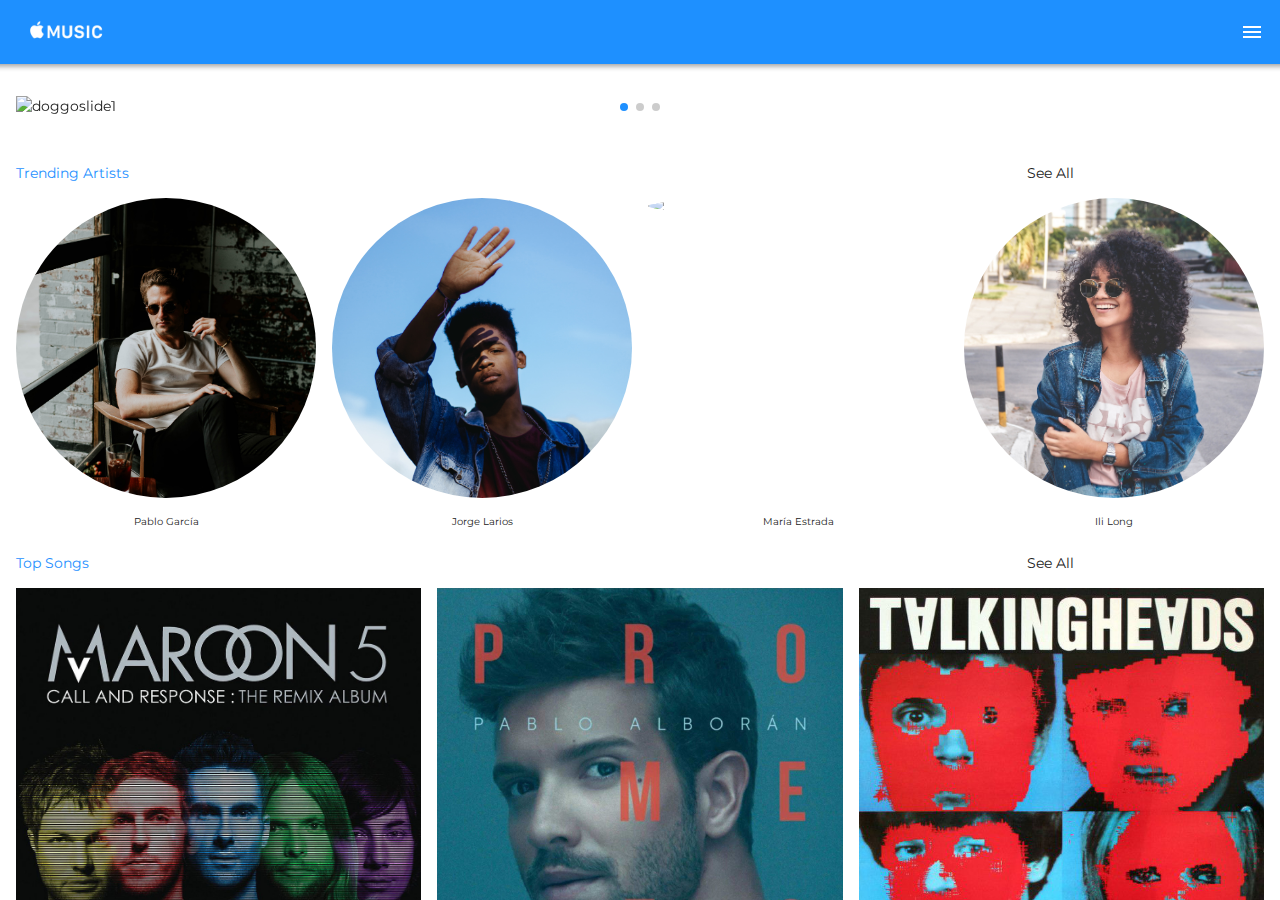
==== commit 568be733: "Add files via upload" ====
--- a/index.html
+++ b/index.html
@@ -36,7 +36,7 @@
 				</li>
 					
 				<li>
-					<a href="#" class="item-content item-link panel-close">
+					<a href="/index/" class="item-content item-link panel-close">
 						<div class="item-media">
 							<i class="material-icons">home</i>
 						</div>
@@ -86,7 +86,7 @@
 					</a>
 				</li>
 				<li>
-					<a href="/adopta/" class="item-content item-link panel-close">
+					<a href="#" class="item-content item-link panel-close">
 						<div class="item-media">
 							<i class="material-icons">location_on</i>
 						
@@ -94,7 +94,7 @@
 						
 						<div class="item-inner">
 						<div class="item-title-row">
-						<h5 class="item-title">Music Languages</h5></div>
+						<h5 class="item-title">Music Languages (about)</h5></div>
 						<div class="item-text"></div>
 						
 						
@@ -148,7 +148,7 @@
 					</a>
 				</li>
 				<li>
-					<a href="/rastrear/" class="item-content item-link panel-close">
+					<a href="/profile/" class="item-content item-link panel-close">
 						<div class="item-media">
 							<i class="material-icons">question_answer</i>
 						
@@ -170,7 +170,7 @@
 				
 				
 				<li>
-					<a href="/about/" class="item-content item-link panel-close">
+					<a href="#" class="item-content item-link panel-close">
 						<div class="item-media">
 							<i class="material-icons">live_help</i>
 						
--- a/css/style.css
+++ b/css/style.css
@@ -363,8 +363,8 @@
 .dogoslide{
 	width:100px;
 	height:100px;
+	border-radius: 100%;
 	margin:0 auto;
-	border-radius: 100%;
 }
 
 .fondo-apadrina{
@@ -446,7 +446,7 @@
 
 .textos-morados{
 	text-align: center!important;
-	color:#663399!important;
+	color:dodgerblue !important;
 	font-weight: 300;
 	margin-bottom: 5px;
 	background-color: white;
@@ -550,4 +550,33 @@
 
 }
 	
-
+.radiotextos{
+	color:#5E5E5E;
+	font-size: 12px;
+}
+
+.titulosradio{
+	color:black;
+	font-weight: bolder;
+}
+
+.radioimages{
+	border-radius: 20% !important;
+	width:100px !important;
+	
+}
+
+.textprofile{
+	text-align: center;
+}
+
+.textprofile2{
+	text-align: justify;
+}
+
+.swiper-pagination swiper-pagination-bullets{
+	margin-top: 70px;
+}
+
+.swiper-container-horizontal>.swiper-pagination-bullets .swiper-pagination-bullet {
+	margin: -10px 4px;}
